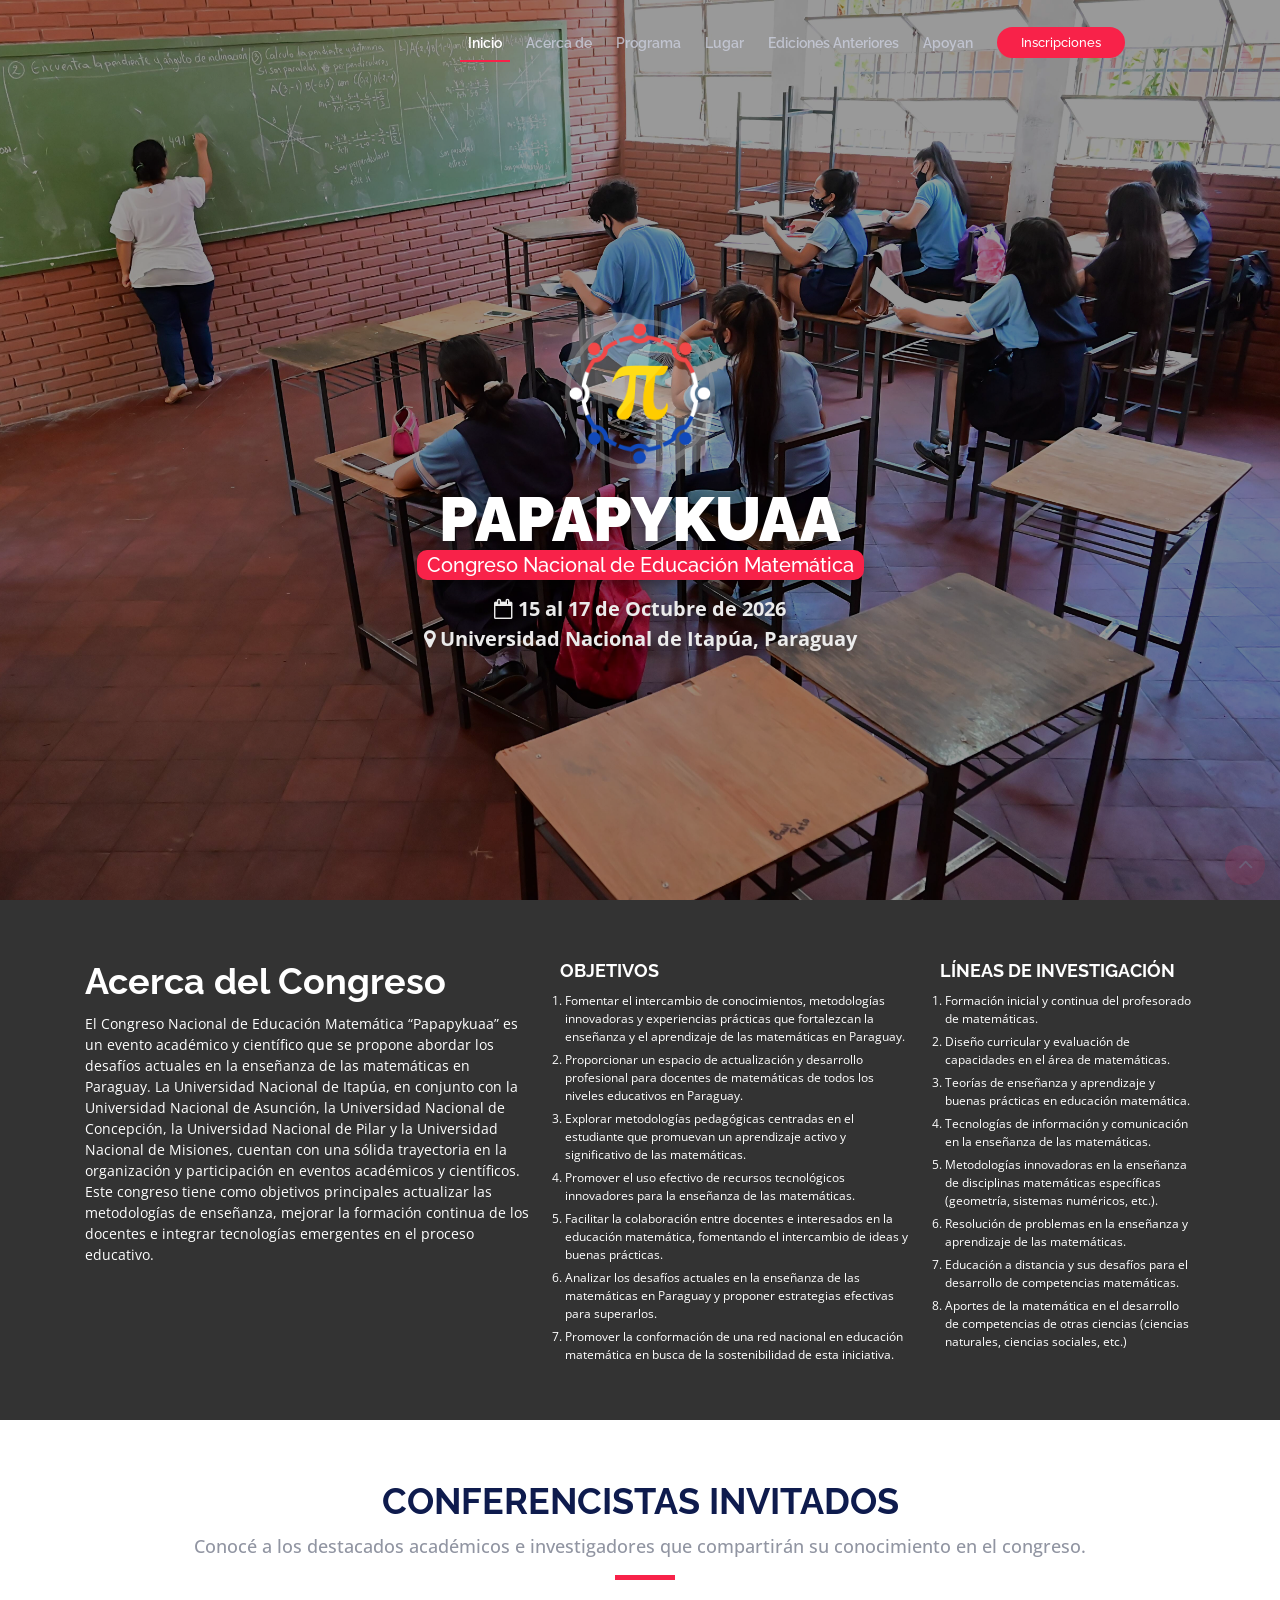
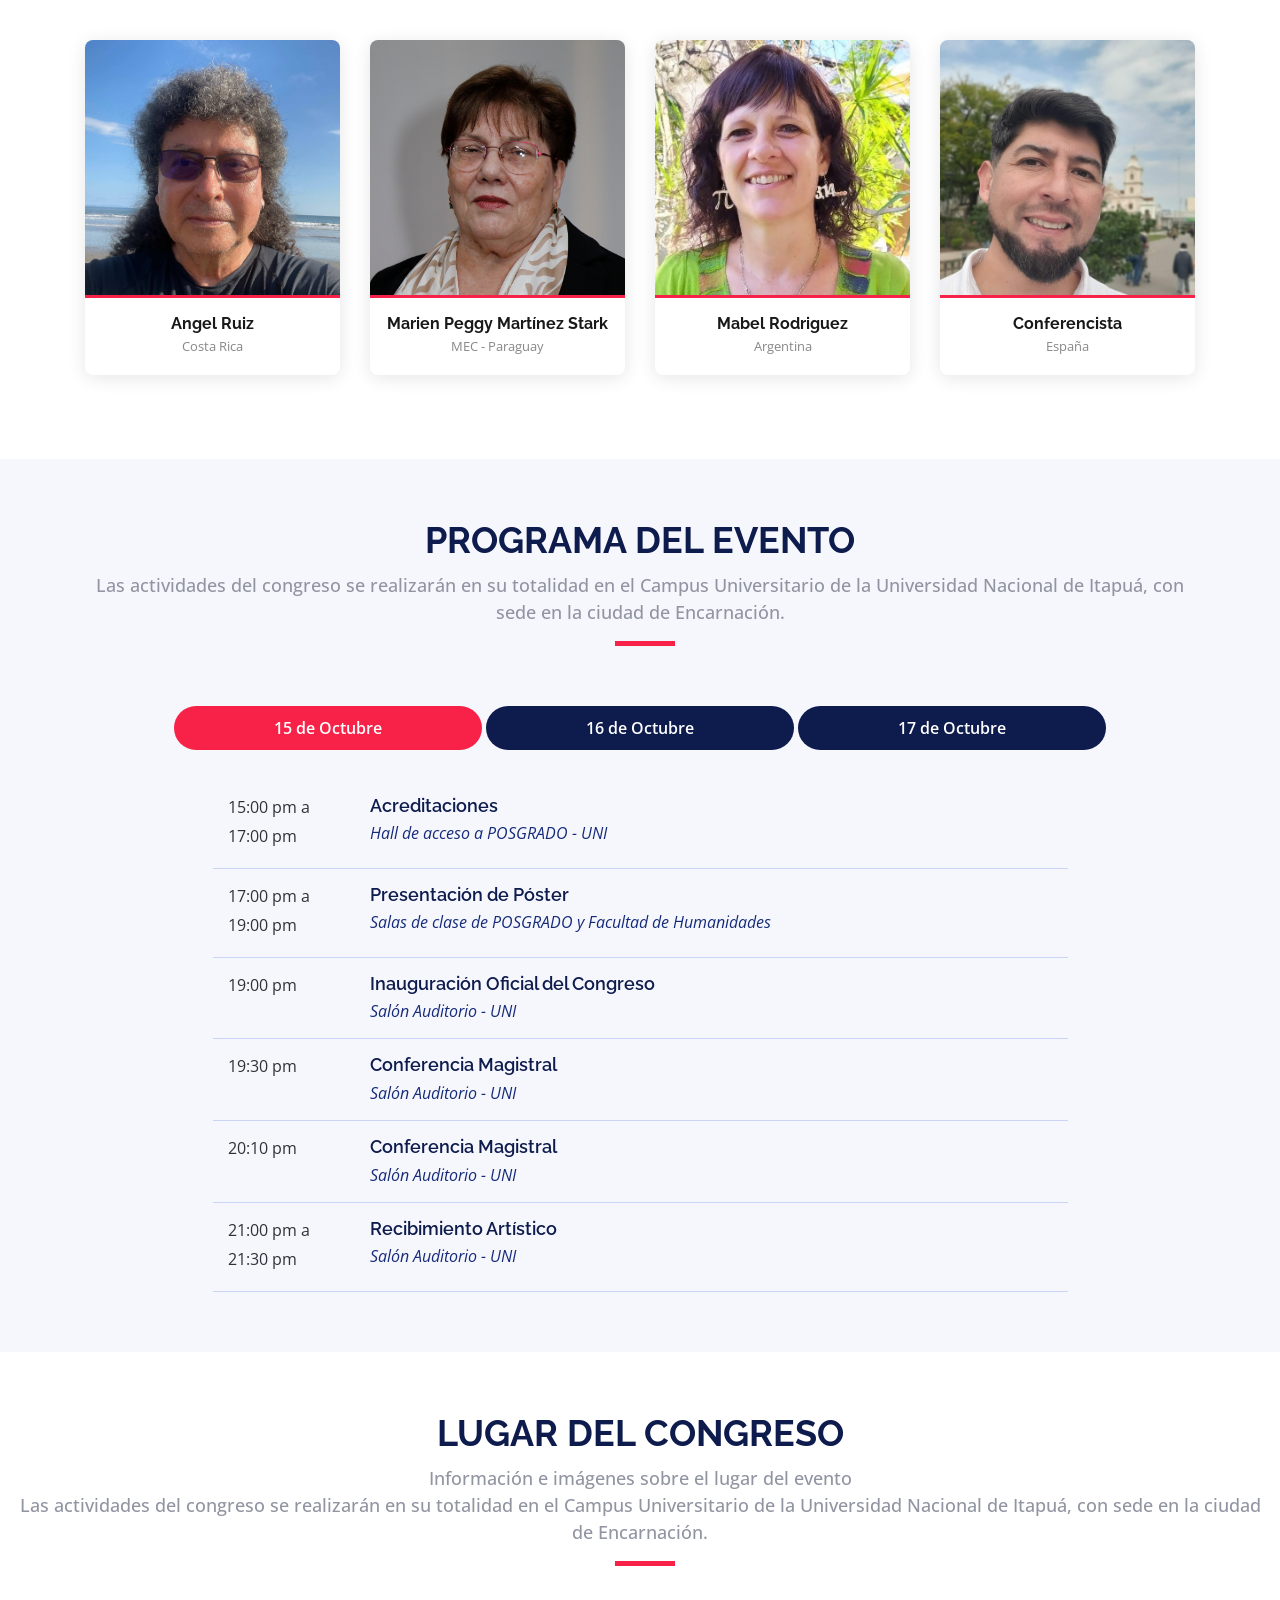
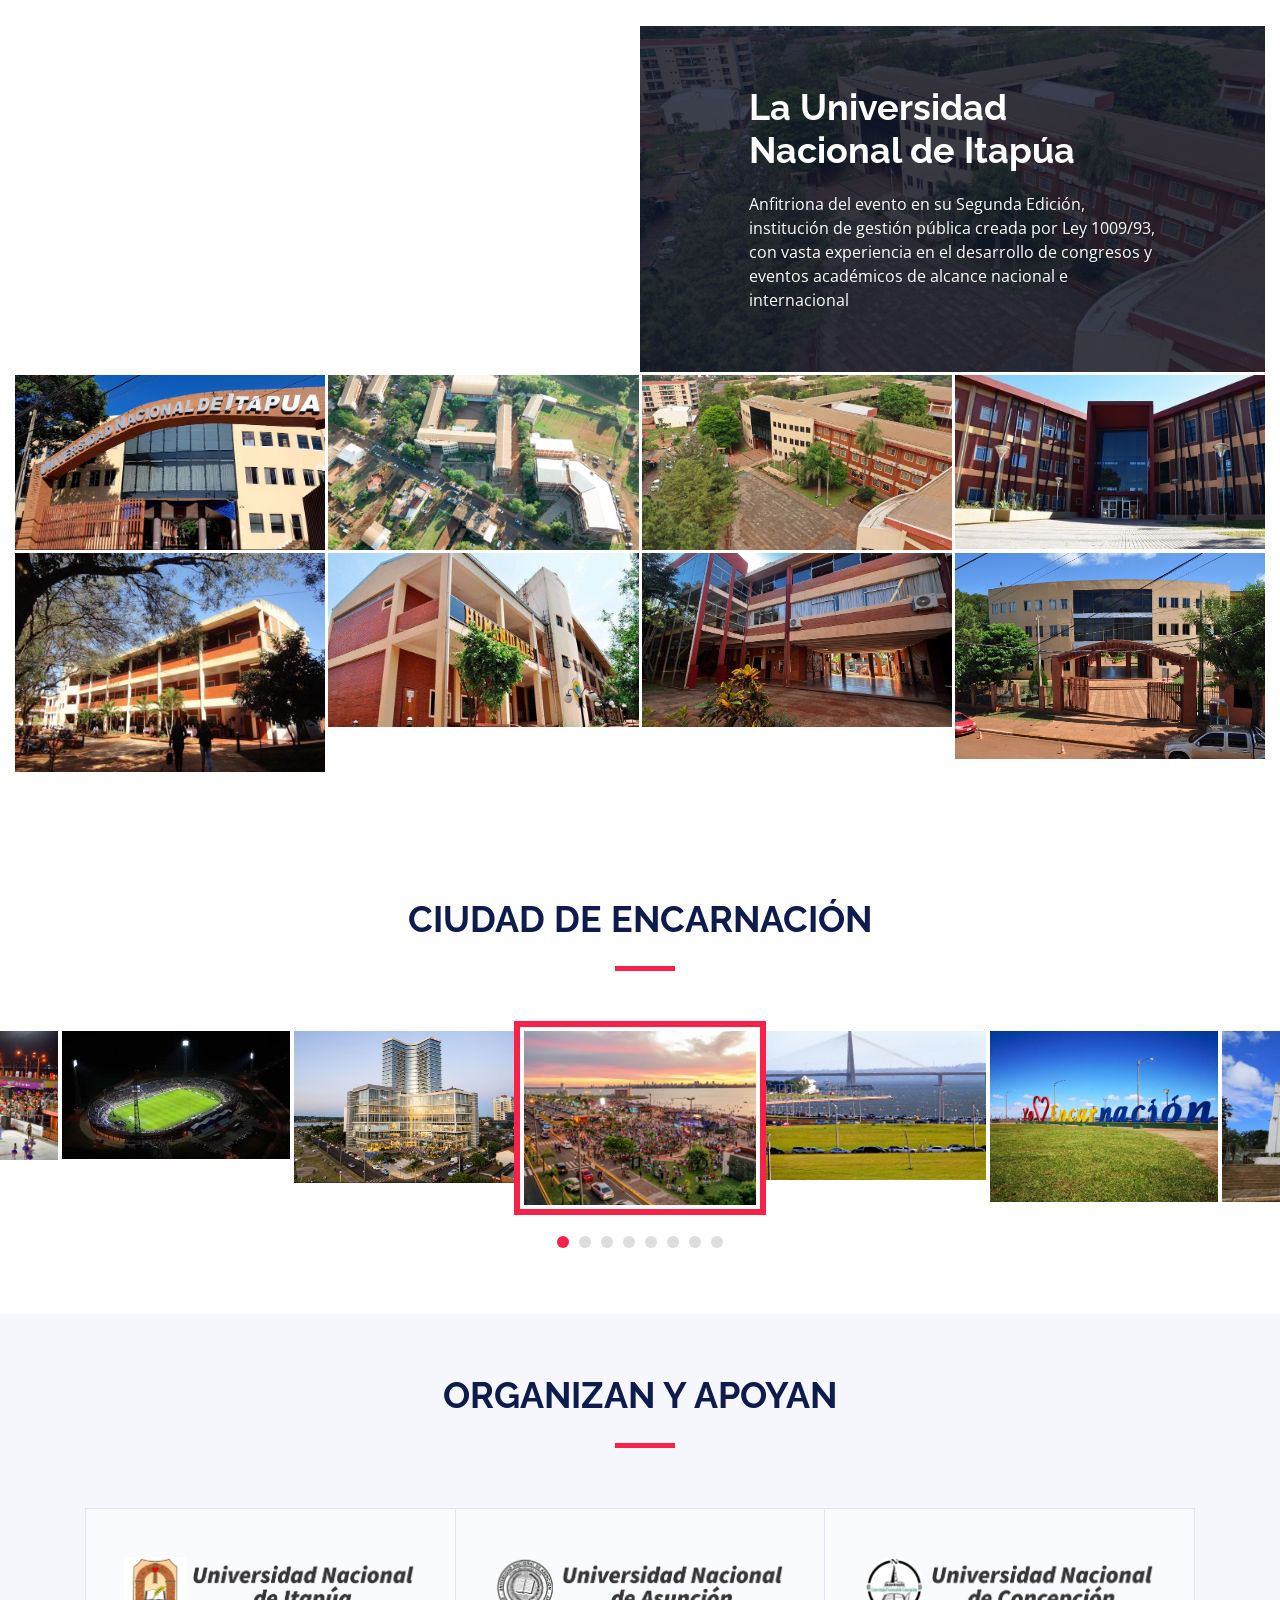
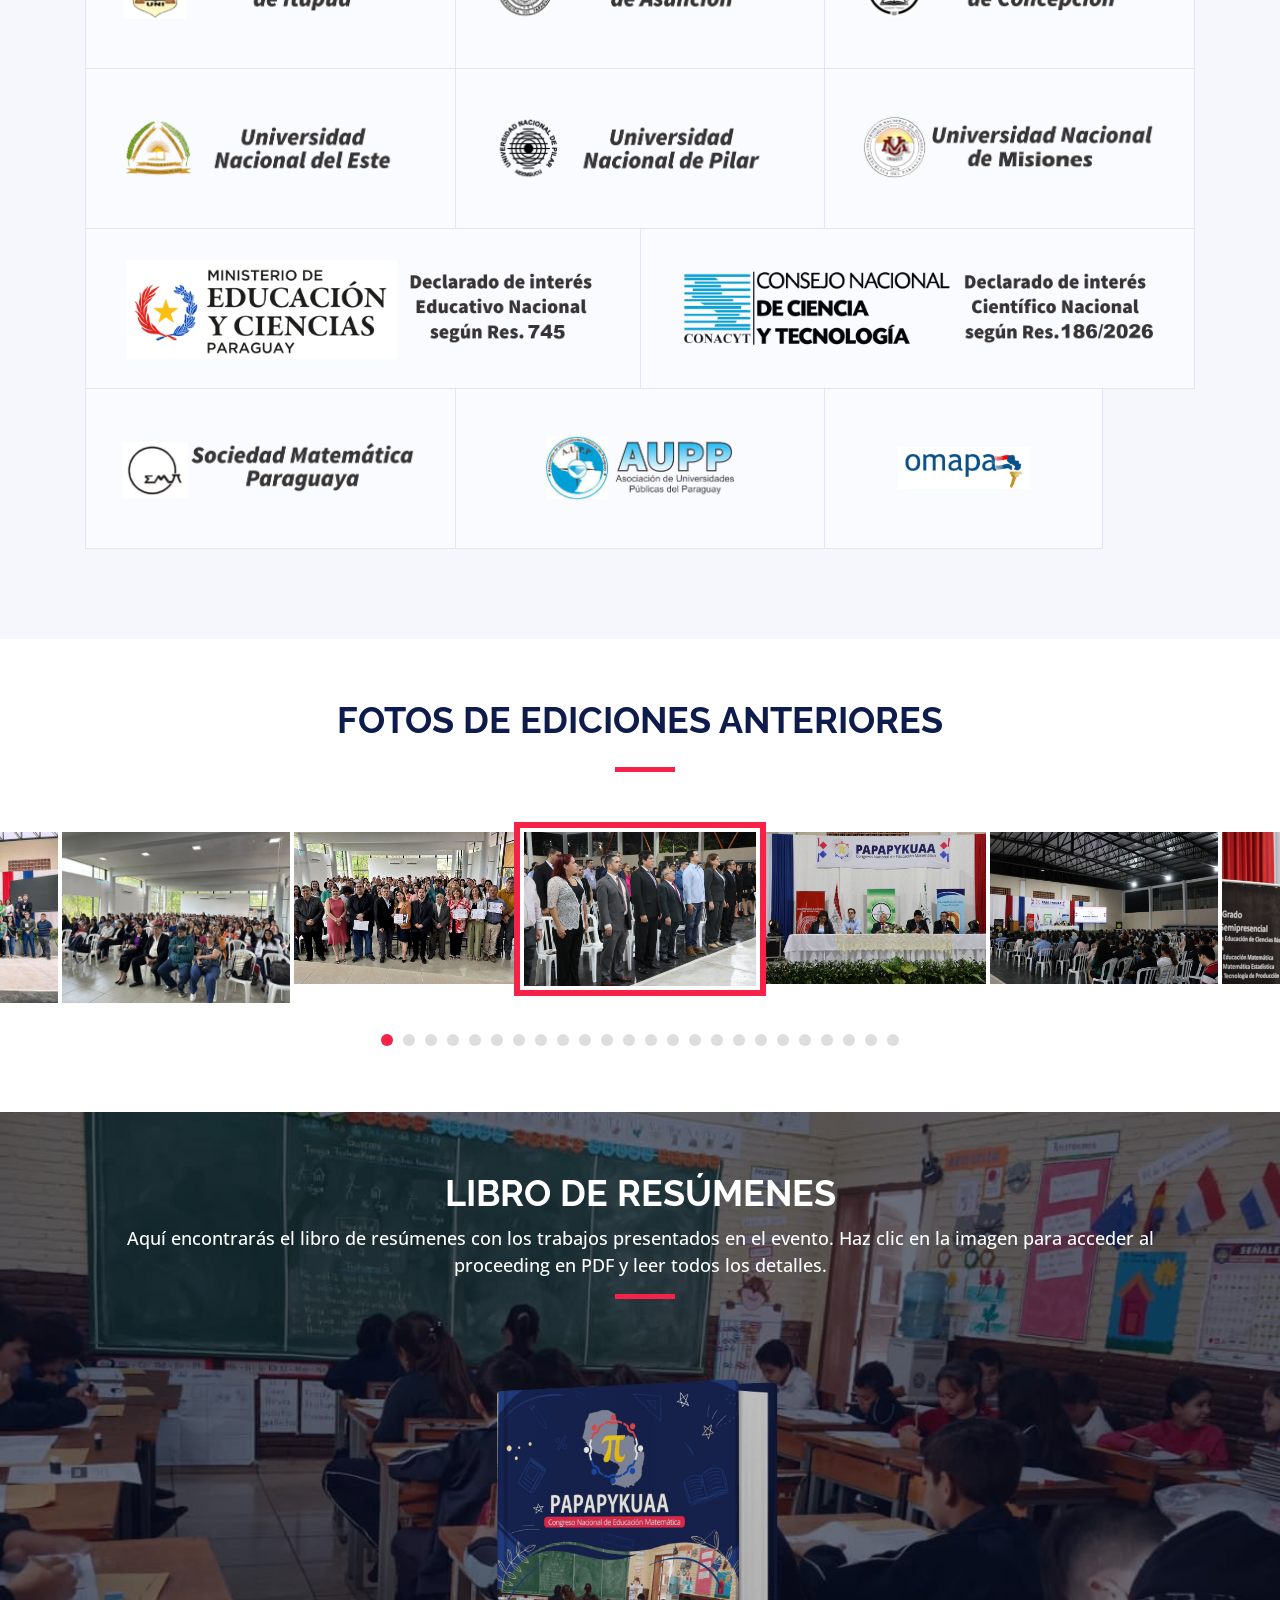
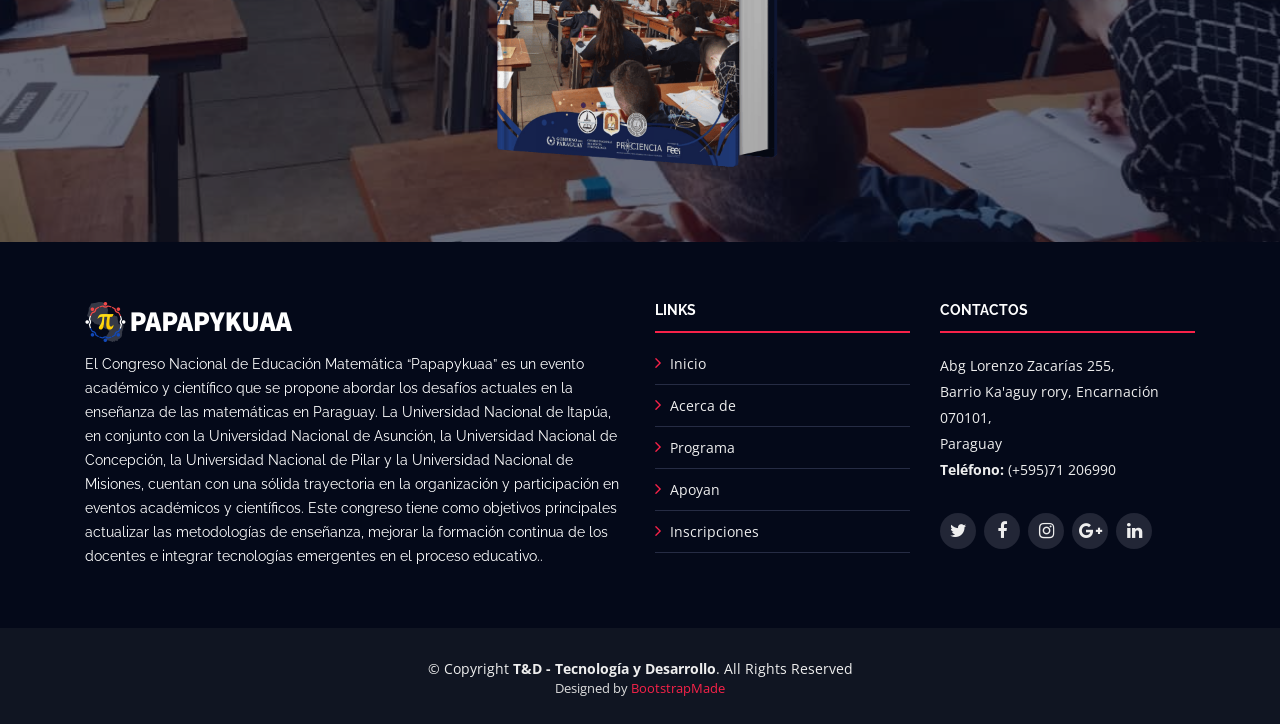
==== index.html @ 85b83fa7 "cambios en el index y subida de fotos de conferencistas" ====
<!DOCTYPE html>
<html lang="es">

<head>
  <meta charset="utf-8">
  <title>Congreso Nacional de Educación Matemática | Papapykuaa</title>
  <meta content="width=device-width, initial-scale=1.0" name="viewport">
  <meta content="congreso, matemática, educación, Paraguay" name="keywords">
  <meta content="El Congreso Nacional de Educación Matemática “Papapykuaa” se propone abordar los desafíos
  actuales en la enseñanza de las matemáticas en Paraguay." name="description">

  <!-- Favicons -->
  <link href="img/favicon.png" rel="icon">
  <link href="img/apple-touch-icon.png" rel="apple-touch-icon">

  <!-- Google Fonts -->
  <link href="https://fonts.googleapis.com/css?family=Open+Sans:300,300i,400,400i,700,700i|Raleway:300,400,500,700,800" rel="stylesheet">
  <link href="https://fonts.googleapis.com/css2?family=Raleway:ital,wght@0,100..900;1,100..900&amp;display=swap" rel="stylesheet">

  <!-- Bootstrap CSS File -->
  <link href="lib/bootstrap/css/bootstrap.min.css" rel="stylesheet">

  <!-- Libraries CSS Files -->
  <link href="lib/font-awesome/css/font-awesome.min.css" rel="stylesheet">
  <link href="lib/animate/animate.min.css" rel="stylesheet">
  <link href="lib/venobox/venobox.css" rel="stylesheet">
  <link href="lib/owlcarousel/assets/owl.carousel.min.css" rel="stylesheet">
  <link rel="stylesheet" href="../../cdnjs.cloudflare.com/ajax/libs/flag-icon-css/3.5.0/css/flag-icon.min.css">

  <!-- Main Stylesheet File -->
  <link href="css/style.css" rel="stylesheet">

  <!-- =======================================================
    Theme Name: TheEvent
    Theme URL: https://bootstrapmade.com/theevent-conference-event-bootstrap-template/
    Author: BootstrapMade.com
    License: https://bootstrapmade.com/license/
  ======================================================= -->

  <style>
    /* Contenedor general */
    #con {
      max-width: 1400px;
      margin: 20px auto;
      background: #fff;
      box-shadow: 0 0 10px rgba(0,0,0,0.3);
      display: flex;
      flex-direction: column;
      height: 95vh;
    }

    /* Barra superior con botones y controles */
    #toolbar {
      background: #333;
      color: #fff;
      padding: 10px;
      display: flex;
      align-items: center;
      justify-content: space-between;
    }
    #toolbar-left, #toolbar-right {
      display: flex;
      align-items: center;
      gap: 10px;
    }
    #toolbar button {
      background: #555;
      border: none;
      padding: 6px 12px;
      cursor: pointer;
      color: #fff;
    }
    #toolbar button:hover {
      background: #777;
    }
    #toolbar input[type="number"] {
      width: 60px;
      text-align: center;
    }
    #toolbar span {
      font-weight: bold;
    }

    /* Contenedor principal: thumbnails a la izquierda y flipbook a la derecha */
    #main2 {
      flex: 1;
      display: flex;
      overflow: hidden; /* para que no aparezca scroll no deseado */
    }

    /* Panel de thumbnails (miniaturas) */
    #thumbnails-panel {
      width: 200px;
      background: #f8f8f8;
      border-right: 1px solid #ccc;
      overflow-y: auto;
      padding: 10px;
    }
    #thumbnails-panel h3 {
      margin-bottom: 10px;
      font-size: 1.1em;
      text-align: center;
    }
    .thumb-page {
      width: 100%;
      margin-bottom: 10px;
      border: 1px solid #ccc;
      cursor: pointer;
      position: relative;
      text-align: center;
    }
    .thumb-page:hover {
      border-color: #999;
    }
    .thumb-page canvas {
      width: 100%;
      display: block;
    }
    .thumb-label {
      position: absolute;
      bottom: 2px;
      right: 5px;
      background: rgba(0,0,0,0.5);
      color: #fff;
      font-size: 12px;
      padding: 2px 4px;
      border-radius: 3px;
    }

    /* Flipbook (2 páginas) */
    #flipbook-container {
      flex: 1;
      display: flex;
      justify-content: center;
      align-items: center;
      background: #ccc;
      position: relative;
      overflow: auto;
    }

    .page {
      background: #fff; /* Fondo blanco */
      width: 500px; /* la mitad de #flipbook */
      height: 700px;
      overflow: visible; 
      border: 1px solid #ccc;
      background: #fff;
    }
    .hard {
      background: #e3e3e3 !important;
      border: 2px solid #bbb !important;
    }

    /* Botón de pantalla completa */
    #fullscreenBtn {
      background: #444;
    }

    /* Ocultar panel de thumbnails en pantallas pequeñas */
    @media(max-width: 800px) {
      #thumbnails-panel {
        display: none;
      }
    }

    /* ---- Sección Conferencistas ---- */
    #conferencistas { padding: 60px 0; background: #fff; }

    .conferencista-card {
      display: block;
      text-decoration: none;
      border-radius: 8px;
      overflow: hidden;
      box-shadow: 0 3px 18px rgba(0,0,0,0.10);
      transition: transform 0.3s ease, box-shadow 0.3s ease;
      background: #fff;
    }
    .conferencista-card:hover {
      transform: translateY(-6px);
      box-shadow: 0 8px 28px rgba(248,34,73,0.18);
      text-decoration: none;
    }

    /* Foto con overlay */
    .card-foto-wrapper {
      position: relative;
      overflow: hidden;
      aspect-ratio: 1 / 1;   /* cuadrada */
    }
    .card-foto-wrapper img {
      width: 100%;
      height: 100%;
      object-fit: cover;
      object-position: top center;
      transition: transform 0.4s ease;
      display: block;
    }
    .conferencista-card:hover .card-foto-wrapper img {
      transform: scale(1.06);
    }
    .card-overlay {
      position: absolute;
      inset: 0;
      background: rgba(6, 12, 34, 0.55);
      display: flex;
      align-items: center;
      justify-content: center;
      opacity: 0;
      transition: opacity 0.3s ease;
    }
    .conferencista-card:hover .card-overlay {
      opacity: 1;
    }
    .card-overlay span {
      color: #fff;
      font-size: 0.95rem;
      font-weight: 600;
      border: 2px solid #f82249;
      padding: 8px 18px;
      border-radius: 4px;
      background: rgba(248,34,73,0.15);
    }
    .card-overlay span i { margin-right: 6px; }

    /* Nombre y cargo */
    .card-nombre {
      padding: 16px 15px 18px;
      text-align: center;
      border-top: 3px solid #f82249;
    }
    .card-nombre h5 {
      font-size: 1rem;
      font-weight: 700;
      color: #191919;
      margin: 0 0 4px;
    }
    .card-nombre p {
      font-size: 0.82rem;
      color: #888;
      margin: 0;
    }
  </style>
</head>

<body>

  <!--==========================
    Header
  ============================-->
  <header id="header">
    <div id="index-header" class="container center-menu">

      <div id="logo" class="index-logo pull-left no-visible">
        <!-- <h1><a href="#main">Papapykuaa</a></h1> -->
        <a href="#intro" class="scrollto"><img src="img/logo.png" alt="" title=""></a>
      </div>

      <nav id="nav-menu-container">
        <ul class="nav-menu">
          <li class="menu-active"><a href="#intro">Inicio</a></li>
          <li><a href="#about">Acerca de</a></li>
          <li><a href="#schedule">Programa</a></li>
          <li><a href="#venue">Lugar</a></li>
          <li><a href="#buy-tickets">Ediciones Anteriores</a></li>
          <li><a href="#supporters">Apoyan</a></li>
          <!-- <li><a href="#contact">Contactos</a></li> -->
          <li class="buy-tickets"><a href="inscripciones.html">Inscripciones</a></li>
        </ul>
      </nav><!-- #nav-menu-container -->
    </div>
  </header><!-- #header -->

  <!--==========================
    Intro Section
  ============================-->
  <section id="intro">
    <div class="intro-container wow fadeIn">
      <a href="https://youtu.be/p1BA2BAEnlY" class="venobox play-logo mb-4" data-vbtype="video" data-autoplay="true">
        <img src="img/logo_intro.png" alt="" title="">
      </a>
      <h1 class="mb-4 pb-0">
        Papapykuaa <br>
        <span>Congreso Nacional de Educación Matemática</span>
      </h1>
      <p class="mb-4 pb-0">
        <span><i class="fa fa-calendar-o id-color"></i> 15 al 17 de Octubre de 2026</span><br>
        <span><i class="fa fa-map-marker id-color"></i> Universidad Nacional de Itapúa, Paraguay</span><br>
      </p>
      <!--<a href="#about" class="about-btn scrollto">Acerca del Evento</a>
      
      <section id="sponsors2">
        <div class="sponsors2-container">
          <img src="img/supporters/logo_conacyt4.png" alt="Logo CONACYT">
        </div>
        <span>Este Congreso fue cofinanciado por el Consejo Nacional de Ciencia y Tecnología (CONACYT) con el apoyo del FEEI</span>
      </section>-->
    </div>
  </section>

  <main id="main">

    <!--==========================
      About Section
    ============================-->
    <section id="about">
      <div class="container">
        <div class="row">
          <div class="col-lg-5">
            <h2>Acerca del Congreso</h2>
            <p>El Congreso Nacional de Educación Matemática “Papapykuaa” es un evento académico y 
              científico que se propone abordar los desafíos actuales en la enseñanza de las 
              matemáticas en Paraguay. La Universidad Nacional de Itapúa, en conjunto con la 
              Universidad Nacional de Asunción, la Universidad Nacional de Concepción, la 
              Universidad Nacional de Pilar y la Universidad Nacional de Misiones, cuentan con una 
              sólida trayectoria en la organización y participación en eventos académicos y científicos. 
              Este congreso tiene como objetivos principales actualizar las metodologías 
              de enseñanza, mejorar la formación continua de los docentes e integrar tecnologías 
              emergentes en el proceso educativo.</p>
          </div>
          <div class="col-lg-4">
            <h3>Objetivos</h3>
            <ol>
              <li><p>Fomentar el intercambio de conocimientos, metodologías innovadoras y experiencias prácticas que fortalezcan la enseñanza y el aprendizaje de las matemáticas en Paraguay.</p></li>
              <li><p>Proporcionar un espacio de actualización y desarrollo profesional para docentes de matemáticas de todos los niveles educativos en Paraguay.</p></li>
              <li><p>Explorar metodologías pedagógicas centradas en el estudiante que promuevan un aprendizaje activo y significativo de las matemáticas.</p></li>
              <li><p>Promover el uso efectivo de recursos tecnológicos innovadores para la enseñanza de las matemáticas.</p></li>
              <li><p>Facilitar la colaboración entre docentes e interesados en la educación matemática, fomentando el intercambio de ideas y buenas prácticas.</p></li>
              <li><p>Analizar los desafíos actuales en la enseñanza de las matemáticas en Paraguay y proponer estrategias efectivas para superarlos.</p></li>
              <li><p>Promover la conformación de una red nacional en educación matemática en busca de la sostenibilidad de esta iniciativa.</p></li>
            </ol>
          </div>
          <div class="col-lg-3">
            <h3>Líneas de Investigación</h3>
            <ol>
              <li><p>Formación inicial y continua del profesorado de matemáticas.</p></li>
              <li><p>Diseño curricular y evaluación de capacidades en el área de matemáticas.</p></li>
              <li><p>Teorías de enseñanza y aprendizaje y buenas prácticas en educación matemática.</p></li>
              <li><p>Tecnologías de información y comunicación en la enseñanza de las matemáticas.</p></li>
              <li><p>Metodologías innovadoras en la enseñanza de disciplinas matemáticas específicas (geometría, sistemas numéricos, etc.).</p></li>
              <li><p>Resolución de problemas en la enseñanza y aprendizaje de las matemáticas.</p></li>
              <li><p>Educación a distancia y sus desafíos para el desarrollo de competencias matemáticas.</p></li>
              <li><p>Aportes de la matemática en el desarrollo de competencias de otras ciencias (ciencias naturales, ciencias sociales, etc.)</p></li>
            </ol>
          </div>
        </div>
      </div>
    </section>

    <!--==========================
      Conferencistas Section
    ============================-->
    <section id="conferencistas" class="wow fadeInUp">
      <div class="container">
        <div class="section-header">
          <h2>Conferencistas Invitados</h2>
          <p>Conocé a los destacados académicos e investigadores que compartirán su conocimiento en el congreso.</p>
        </div>

        <div class="row justify-content-center">

          <!-- ===== CARD: Conferencista 1 ===== -->
          <!-- Para agregar más conferencistas, duplicá este bloque col-lg-3 -->
          <div class="col-lg-3 col-md-4 col-sm-6 mb-4">
            <a href="Conferencistas/angelruiz.html" class="conferencista-card">
              <div class="card-foto-wrapper">
                <img src="img/Angel Ruiz.jpg" alt="Nombre Apellido">
                <div class="card-overlay">
                  <span><i class="fa fa-user"></i> Ver perfil</span>
                </div>
              </div>
              <div class="card-nombre">
                <h5>Angel Ruiz</h5>
                <p>Costa Rica</p>
              </div>
            </a>
          </div>
          <!-- ===== FIN CARD ===== -->

          <!-- ===== CARD: Conferencista 2 ===== -->
          <div class="col-lg-3 col-md-4 col-sm-6 mb-4">
            <a href="Conferencistas/maggypeggi.html" class="conferencista-card">
              <div class="card-foto-wrapper">
                <img src="img/Maggy.jpg" alt="Nombre Apellido">
                <div class="card-overlay">
                  <span><i class="fa fa-user"></i> Ver perfil</span>
                </div>
              </div>
              <div class="card-nombre">
                <h5>Marien Peggy Mart&#237;nez Stark</h5>
                <p>MEC - Paraguay</p>
              </div>
            </a>
          </div>
          <!-- ===== FIN CARD ===== -->

          <!-- ===== CARD: Conferencista 3 ===== -->
          <div class="col-lg-3 col-md-4 col-sm-6 mb-4">
            <a href="#" class="conferencista-card">
              <div class="card-foto-wrapper">
                <img src="img/mabel.jpg" alt="Nombre Apellido">
                <div class="card-overlay">
                  <span><i class="fa fa-user"></i> Ver perfil</span>
                </div>
              </div>
              <div class="card-nombre">
                <h5>Mabel Rodriguez</h5>
                <p>Argentina</p>
              </div>
            </a>
          </div>
          <!-- ===== FIN CARD ===== -->

          <!-- ===== CARD: Conferencista 4 ===== -->
          <div class="col-lg-3 col-md-4 col-sm-6 mb-4">
            <a href="#" class="conferencista-card">
              <div class="card-foto-wrapper">
                <img src="img/victor.jpg" alt="Nombre Apellido">
                <div class="card-overlay">
                  <span><i class="fa fa-user"></i> Ver perfil</span>
                </div>
              </div>
              <div class="card-nombre">
                <h5>Conferencista</h5>
                <p>España</p>
              </div>
            </a>
          </div>
          <!-- ===== FIN CARD ===== -->

        </div>
      </div>
    </section>

    <!--==========================
      Schedule Section
    ============================-->
    <section id="schedule" class="section-with-bg">
      <div class="container wow fadeInUp">
        <div class="section-header">
          <h2>Programa del Evento</h2>
          <p>Las actividades del congreso se realizarán en su totalidad en el 
            Campus Universitario de la Universidad Nacional de Itapuá, con 
            sede en la ciudad de Encarnación.</p>
        </div>

        <ul class="nav nav-tabs" role="tablist">
          <li class="nav-item">
            <a class="nav-link active" href="#day-1" role="tab" data-toggle="tab">15 de Octubre</a>
          </li>
          <li class="nav-item">
            <a class="nav-link" href="#day-2" role="tab" data-toggle="tab">16 de Octubre</a>
          </li>
          <li class="nav-item">
            <a class="nav-link" href="#day-3" role="tab" data-toggle="tab">17 de Octubre</a>
          </li>
        </ul>

        <div class="tab-content row justify-content-center">

          <!-- Schdule Day 1 -->
          <div role="tabpanel" class="col-lg-9 tab-pane fade show active" id="day-1">
            <div class="row schedule-item">
              <div class="col-md-2"><time>15:00 pm</time> a <time>17:00 pm</time></div>
              <div class="col-md-10">
                <h4>Acreditaciones</h4>
                <p>Hall de acceso a POSGRADO - UNI</p>
              </div>
            </div>

            <div class="row schedule-item">
              <div class="col-md-2"><time>17:00 pm</time> a <time>19:00 pm</time></div>
              <div class="col-md-10">
                <h4>Presentación de Póster</h4>
                <p>Salas de clase de POSGRADO y Facultad de Humanidades</p>
              </div>
            </div>

            <div class="row schedule-item">
              <div class="col-md-2"><time>19:00 pm</time></div>
              <div class="col-md-10">
                <h4>Inauguración Oficial del Congreso</h4>
                <p>Salón Auditorio - UNI</p>
              </div>
            </div>

            <div class="row schedule-item">
              <div class="col-md-2"><time>19:30 pm</time></div>
              <div class="col-md-10">
                <h4>Conferencia Magistral<span></span></h4>
                <p>Salón Auditorio - UNI</p>
              </div>
            </div>

            <div class="row schedule-item">
              <div class="col-md-2"><time>20:10 pm</time></div>
              <div class="col-md-10">
                <h4>Conferencia Magistral<span></span></h4>
                <p>Salón Auditorio - UNI</p>
              </div>
            </div>

            <div class="row schedule-item">
              <div class="col-md-2"><time>21:00 pm</time> a <time>21:30 pm</time></div>
              <div class="col-md-10">
                <h4>Recibimiento Artístico</h4>
                <p>Salón Auditorio - UNI</p>
              </div>
            </div>
          </div>
          <!-- End Schdule Day 1 -->

          <!-- Schdule Day 2 -->
          <div role="tabpanel" class="col-lg-9 tab-pane fade" id="day-2">
            <div class="row schedule-item">
              <div class="col-md-2"><time>08:30 am</time> a <time>11:30 am</time></div>
              <div class="col-md-10">
                <h4>Acreditaciones</h4>
                <p>Salón Auditorio - UNI</p>
              </div>
            </div>

            <div class="row schedule-item">
              <div class="col-md-2"><time>08:00 am</time></div> 
              <div class="col-md-10">
                <h4>Plenaria. <span></span></h4> 
                <p>Salón Auditorio - UNI</p>
              </div>
            </div>

            <div class="row schedule-item">
              <div class="col-md-2"><time>10:00 am</time> a <time>12:00 pm</time></div>
              <div class="col-md-10">
                <h4>Talleres, Charlas y Ponencias</h4>
                <p>Salas de clases de POSGRADO y Facultad de Humanidades</p>
              </div>
            </div>

            <div class="row schedule-item">
              <div class="col-md-12">
                <h4>RECESO</h4> 
              </div>
            </div>

            <div class="row schedule-item">
              <div class="col-md-2"><time>14:00 pm</time></div> 
              <div class="col-md-10">
                <h4>Talleres y Charlas <span></span> <span class="flag-icon flag-icon-py"></span></h4> 
                <p>Salón Auditorio - UNI</p>
              </div>
            </div>

            <div class="row schedule-item">
              <div class="col-md-2"><time>14:00 pm</time></div> 
              <div class="col-md-10">
                <h4>Ponencias<span></span> <span class="flag-icon flag-icon-py"></span></h4> 
                <p>Salón Auditorio - UNI</p>
              </div>
            </div>

            <div class="row schedule-item">
              <div class="col-md-2"><time>16:00 pm</time></div>
              <div class="col-md-10">
                <h4><span>Presentación de Pósteres Científicos</span><span class="flag-icon flag-icon-ar"></span></h4>
                <p>Salas de clases POSGRADO y Facultad de Humanidades</p>
              </div>
            </div>
          
            <div class="row schedule-item">
              <div class="col-md-2"><time>16:00 pm</time></div> 
              <div class="col-md-10">
                <h4>Asamblea plenaria de la Red Paraguaya de Educación Matemática (RePEM)<span></span> <span class="flag-icon flag-icon-py"></span></h4> 
                <p>Salón Auditorio - UNI</p>
              </div>
            </div>

          </div>
          <!-- End Schdule Day 2 -->

          <!-- Schdule Day 3 -->
          <div role="tabpanel" class="col-lg-9  tab-pane fade" id="day-3">

            <div class="row schedule-item">
              <div class="col-md-2"><time>08:00</time> a <time>10:00</time></div>
              <div class="col-md-10">
                <h4>Plenaria: “Como avanzamos hacia mejora de resultados en matemáticas”</h4>
                <p>Salón Auditorio - UNI</p>
              </div>
            </div>
            
            <div class="row schedule-item">
              <div class="col-md-2"><time>10:00</time> a <time>11:00</time></div>
              <div class="col-md-10">
                <h4>Mesa Redonda: Evaluación del Congreso. Próximas ediciones</h4>
                <p>Aula Magna de POSGRADO</p>
              </div>
            </div>
            
            <div class="row schedule-item">
              <div class="col-md-2"><time>11:00</time> a <time>12:00</time></div>
              <div class="col-md-10">
                <h4>Cierre. Entrega de Reconocimientos</h4>
                <p>Salón Auditorio - UNI</p>
              </div>
            </div>

          </div>
          <!-- End Schdule Day 2 -->

        </div>

      </div>

    </section>

    <!--==========================
      Venue Section
    ============================-->
    <section id="venue" class="wow fadeInUp">

      <div class="container-fluid">

        <div class="section-header">
          <h2>Lugar del Congreso</h2>
          <p>Información e imágenes sobre el lugar del evento</p>
          <p>Las actividades del congreso se realizarán en su totalidad en el 
            Campus Universitario de la Universidad Nacional de Itapuá, con 
            sede en la ciudad de Encarnación.</p>
        </div>

        <div class="row no-gutters">
          <div class="col-lg-6 venue-map">
            <iframe src="https://www.google.com/maps/embed?pb=!1m14!1m8!1m3!1d5160.454289321705!2d-55.88266318193159!3d-27.309666867270032!3m2!1i1024!2i768!4f13.1!3m3!1m2!1s0x945794fe2795610f%3A0xf31765db5e25c553!2sUniversidad%20Nacional%20de%20Itap%C3%BAa!5e0!3m2!1ses-419!2spy!4v1781472317367!5m2!1ses-419!2spy" frameborder="0" style="border:0" allowfullscreen></iframe>
          </div>

          <div class="col-lg-6 venue-info">
            <div class="row justify-content-center">
              <div class="col-11 col-lg-8">
                <h3>La Universidad Nacional de Itapúa</h3>
                <p>
                  Anfitriona del evento en su Segunda Edición,
                  institución de gestión pública creada por Ley 1009/93, con vasta experiencia en el desarrollo de
                  congresos y eventos académicos de alcance nacional e internacional
                </p>
              </div>
            </div>
          </div>
        </div>

      </div>

      <div class="container-fluid venue-gallery-container">
        <div class="row no-gutters">

          <div class="col-lg-3 col-md-4">
            <div class="venue-gallery">
              <a href="img/venue-gallery/1.jpg" class="venobox" data-gall="venue-gallery">
                <img src="img/venue-gallery/1.jpg" alt="" class="img-fluid">
              </a>
            </div>
          </div>

          <div class="col-lg-3 col-md-4">
            <div class="venue-gallery">
              <a href="img/venue-gallery/2.jpg" class="venobox" data-gall="venue-gallery">
                <img src="img/venue-gallery/2.jpg" alt="" class="img-fluid">
              </a>
            </div>
          </div>

          <div class="col-lg-3 col-md-4">
            <div class="venue-gallery">
              <a href="img/venue-gallery/3.jpg" class="venobox" data-gall="venue-gallery">
                <img src="img/venue-gallery/3.jpg" alt="" class="img-fluid">
              </a>
            </div>
          </div>

          <div class="col-lg-3 col-md-4">
            <div class="venue-gallery">
              <a href="img/venue-gallery/4.jpg" class="venobox" data-gall="venue-gallery">
                <img src="img/venue-gallery/4.jpg" alt="" class="img-fluid">
              </a>
            </div>
          </div>

          <div class="col-lg-3 col-md-4">
            <div class="venue-gallery">
              <a href="img/venue-gallery/5.jpg" class="venobox" data-gall="venue-gallery">
                <img src="img/venue-gallery/5.jpg" alt="" class="img-fluid">
              </a>
            </div>
          </div>

          <div class="col-lg-3 col-md-4">
            <div class="venue-gallery">
              <a href="img/venue-gallery/6.jpg" class="venobox" data-gall="venue-gallery">
                <img src="img/venue-gallery/6.jpg" alt="" class="img-fluid">
              </a>
            </div>
          </div>

          <div class="col-lg-3 col-md-4">
            <div class="venue-gallery">
              <a href="img/venue-gallery/7.jpg" class="venobox" data-gall="venue-gallery">
                <img src="img/venue-gallery/7.jpg" alt="" class="img-fluid">
              </a>
            </div>
          </div>

          <div class="col-lg-3 col-md-4">
            <div class="venue-gallery">
              <a href="img/venue-gallery/8.jpg" class="venobox" data-gall="venue-gallery">
                <img src="img/venue-gallery/8.jpg" alt="" class="img-fluid">
              </a>
            </div>
          </div>

        </div>
      </div>

    </section>

    <!--==========================
      Gallery Section
    ============================-->
    <section id="gallery" class="wow fadeInUp">

      <div class="container">
        <div class="section-header">
          <h2>Ciudad de Encarnación</h2>
          <!-- <p></p> -->
        </div>
      </div>

      <div class="owl-carousel gallery-carousel">
        <a href="img/encar/1.jpg" class="venobox" data-gall="gallery-carousel"><img src="img/encar/1.jpg" alt=""></a>
        <a href="img/encar/2.jpg" class="venobox" data-gall="gallery-carousel"><img src="img/encar/2.jpg" alt=""></a>
        <a href="img/encar/3.jpg" class="venobox" data-gall="gallery-carousel"><img src="img/encar/3.jpg" alt=""></a>
        <a href="img/encar/4.jpg" class="venobox" data-gall="gallery-carousel"><img src="img/encar/4.jpg" alt=""></a>
        <a href="img/encar/5.jpg" class="venobox" data-gall="gallery-carousel"><img src="img/encar/5.jpg" alt=""></a>
        <a href="img/encar/6.jpg" class="venobox" data-gall="gallery-carousel"><img src="img/encar/6.jpg" alt=""></a>
        <a href="img/encar/7.jpg" class="venobox" data-gall="gallery-carousel"><img src="img/encar/7.jpg" alt=""></a>
        <a href="img/encar/8.jpg" class="venobox" data-gall="gallery-carousel"><img src="img/encar/8.jpg" alt=""></a>
      </div>

    </section>

    <!--==========================
      Sponsors Section
    ============================-->
    <section id="supporters" class="section-with-bg wow fadeInUp">

      <div class="container">
        <div class="section-header">
          <h2>Organizan y Apoyan</h2>
        </div>

        <div class="row no-gutters supporters-wrap clearfix">

          <div class="col-lg-4 col-md-6 col-xs-6">
            <div class="supporter-logo">
              <img src="img/supporters/logo_uni.png" class="img-fluid" alt="">
            </div>
          </div>
          
          <div class="col-lg-4 col-md-4 col-xs-6">
            <div class="supporter-logo">
              <img src="img/supporters/logo_una.png" class="img-fluid" alt="">
            </div>
          </div>
        
          <div class="col-lg-4 col-md-4 col-xs-6">
            <div class="supporter-logo">
              <img src="img/supporters/logo_unc.png" class="img-fluid" alt="">
            </div>
          </div>

          <div class="col-lg-4 col-md-4 col-xs-6">
            <div class="supporter-logo">
              <img src="img/supporters/logo_une.png" class="img-fluid" alt="">
            </div>
          </div>
          
          <div class="col-lg-4 col-md-4 col-xs-6">
            <div class="supporter-logo">
              <img src="img/supporters/logo_unp.png" class="img-fluid" alt="">
            </div>
          </div>

          <div class="col-lg-4 col-md-4 col-xs-6">
            <div class="supporter-logo">
              <img src="img/supporters/logo_unamis.png" class="img-fluid" alt="">
            </div>
          </div>
          
          <!--<div class="col-12">
            <div class="supporter-logo">
              <img src="img/supporters/logo_conacyt3.png" class="img-fluid" alt="">
            </div>
          </div>-->

          <div class="col-lg-6 col-md-6 col-xs-6">
            <div class="supporter-logo">
              <a href="doc/resmec.pdf" target="_blank" rel="noopener noreferrer">
                <img src="img/supporters/logo_mec.png" class="img-fluid" alt="">
              </a>
            </div>
          </div>
          
          <div class="col-lg-6 col-md-6 col-xs-6">
            <div class="supporter-logo">
              <a href="doc/resconacyt.pdf" target="_blank" rel="noopener noreferrer">
                <img src="img/supporters/logo_conacyt.png" class="img-fluid" alt="">
              </a>
            </div>
          </div>
          
          <div class="col-md-4 col-xs-6">
            <div class="supporter-logo">
              <img src="img/supporters/logo_smp.png" class="img-fluid" alt="">
            </div>
          </div>
          
          <div class="col-md-4 col-xs-6">
            <div class="supporter-logo">
              <img src="img/supporters/logo_aupp.png" class="img-fluid" alt="">
            </div>
          </div>
        
          <!--<div class="col-md-4 col-xs-6">
            <div class="supporter-logo">
              <img src="img/supporters/logo_pyahu.png" class="img-fluid" alt="">
            </div>
          </div>-->
        
          <div class="col-lg-3 col-md-4 col-xs-6">
            <div class="supporter-logo">
              <img src="img/supporters/logo_omapa.png" class="img-fluid" alt="">
            </div>
          </div>
          <!-- 
          <div class="col-lg-3 col-md-4 col-xs-6">
            <div class="supporter-logo">
              <img src="img/supporters/logo_piensa.png" class="img-fluid" alt="">
            </div>
          </div>
         
          <div class="col-lg-6 col-md-6 col-xs-6">
            <div class="supporter-logo">
              <img src="img/supporters/logo_gobernacion.png" class="img-fluid" alt="">
            </div>
          </div>
          
          <div class="col-lg-6 col-md-6 col-xs-6">
            <div class="supporter-logo">
              <img src="img/supporters/logo_municipalidad.png" class="img-fluid" alt="">
            </div>
          </div>-->

        </div>

      </div>

    </section>

    <!--==========================
      Ediciones anteriores Section
    ============================-->

    <section id="gallery2" class="wow fadeInUp">

      <div class="container">
        <div class="section-header">
          <h2>Fotos de Ediciones anteriores</h2>
          <!-- <p></p> -->
        </div>
      </div>

      <div class="owl-carousel gallery-carousel">
        <a href="img/evento/1.jpg" class="venobox" data-gall="gallery-carousel" data-maxwidth="50%" data-maxheight="50%"><img src="img/evento/1.jpg" alt=""></a>
        <a href="img/evento/3.jpg" class="venobox" data-gall="gallery-carousel"><img src="img/evento/3.jpg" alt=""></a>
        <a href="img/evento/4.jpg" class="venobox" data-gall="gallery-carousel"><img src="img/evento/4.jpg" alt=""></a>
        <a href="img/evento/5.jpg" class="venobox" data-gall="gallery-carousel"><img src="img/evento/5.jpg" alt=""></a>
        <a href="img/evento/6.jpg" class="venobox" data-gall="gallery-carousel"><img src="img/evento/6.jpg" alt=""></a>
        <a href="img/evento/7.jpg" class="venobox" data-gall="gallery-carousel"><img src="img/evento/7.jpg" alt=""></a>
        <a href="img/evento/8.jpg" class="venobox" data-gall="gallery-carousel"><img src="img/evento/8.jpg" alt=""></a>
        <a href="img/evento/9.jpg" class="venobox" data-gall="gallery-carousel"><img src="img/evento/9.jpg" alt=""></a>
        <a href="img/evento/10.jpg" class="venobox" data-gall="gallery-carousel"><img src="img/evento/10.jpg" alt=""></a>
        <a href="img/evento/12.jpg" class="venobox" data-gall="gallery-carousel"><img src="img/evento/12.jpg" alt=""></a>
        <a href="img/evento/13.jpg" class="venobox" data-gall="gallery-carousel"><img src="img/evento/13.jpg" alt=""></a>
        <a href="img/evento/14.jpg" class="venobox" data-gall="gallery-carousel"><img src="img/evento/14.jpg" alt=""></a>
        <a href="img/evento/15.jpg" class="venobox" data-gall="gallery-carousel"><img src="img/evento/15.jpg" alt=""></a>
        <a href="img/evento/16.jpg" class="venobox" data-gall="gallery-carousel"><img src="img/evento/16.jpg" alt=""></a>
        <a href="img/evento/17.jpg" class="venobox" data-gall="gallery-carousel"><img src="img/evento/17.jpg" alt=""></a>
        <a href="img/evento/18.jpg" class="venobox" data-gall="gallery-carousel"><img src="img/evento/18.jpg" alt=""></a>
        <a href="img/evento/19.jpg" class="venobox" data-gall="gallery-carousel"><img src="img/evento/19.jpg" alt=""></a>
        <a href="img/evento/20.jpg" class="venobox" data-gall="gallery-carousel"><img src="img/evento/20.jpg" alt=""></a>
        <a href="img/evento/22.jpg" class="venobox" data-gall="gallery-carousel"><img src="img/evento/22.jpg" alt=""></a>
        <a href="img/evento/23.jpg" class="venobox" data-gall="gallery-carousel"><img src="img/evento/23.jpg" alt=""></a>
        <a href="img/evento/25.jpg" class="venobox" data-gall="gallery-carousel"><img src="img/evento/25.jpg" alt=""></a>
        <a href="img/evento/27.jpg" class="venobox" data-gall="gallery-carousel"><img src="img/evento/27.jpg" alt=""></a>
        <a href="img/evento/28.jpg" class="venobox" data-gall="gallery-carousel"><img src="img/evento/28.jpg" alt=""></a>
        <a href="img/evento/30.jpg" class="venobox" data-gall="gallery-carousel"><img src="img/evento/30.jpg" alt=""></a>
      </div>

    </section>

    <section id="buy-tickets" class="section-with-bg wow fadeInUp">
      <div class="container">
        <div class="section-header">
          <h2>Libro de Resúmenes</h2>
          <p>
            Aquí encontrarás el libro de resúmenes con los trabajos presentados en el evento.
            Haz clic en la imagen para acceder al proceeding en PDF y leer todos los detalles.
          </p>
        </div>
    
        <div class="row d-flex justify-content-center">
          <div class="col-lg-4 col-md-6">
            <a href="https://drive.google.com/file/d/1dqO1hIAlsTjp9zcEW7AVzh5MQIu5licj/view?usp=sharing" target="_blank">
              <img src="img/papapykuaa2.png" alt="Portada del libro de resúmenes" class="img-fluid">
            </a>
          </div>
        </div>
  </div>
    </section>


  </main>


  <!--==========================
    Footer
  ============================-->
  <footer id="footer">
    <div class="footer-top">
      <div class="container">
        <div class="row">

          <div class="col-lg-6 footer-info">
            <img src="img/logo.png" alt="Papapykuaa">
            <p>El Congreso Nacional de Educación Matemática “Papapykuaa” es un evento académico y 
              científico que se propone abordar los desafíos actuales en la enseñanza de las 
              matemáticas en Paraguay. La Universidad Nacional de Itapúa, en conjunto con la 
              Universidad Nacional de Asunción, la Universidad Nacional de Concepción, la 
              Universidad Nacional de Pilar y la Universidad Nacional de Misiones, cuentan con una 
              sólida trayectoria en la organización y participación en eventos académicos y científicos. 
              Este congreso tiene como objetivos principales actualizar las metodologías 
              de enseñanza, mejorar la formación continua de los docentes e integrar tecnologías 
              emergentes en el proceso educativo..</p>
          </div>

          <div class="col-lg-3 col-md-6 footer-links">
            <h4>Links</h4>
            <ul>
              <li><i class="fa fa-angle-right"></i> <a href="#intro">Inicio</a></li>
              <li><i class="fa fa-angle-right"></i> <a href="#about">Acerca de</a></li>
              <li><i class="fa fa-angle-right"></i> <a href="#schedule">Programa</a></li>
              <li><i class="fa fa-angle-right"></i> <a href="#supporters">Apoyan</a></li>
              <li><i class="fa fa-angle-right"></i> <a href="#">Inscripciones</a></li>
            </ul>
          </div>

          <div class="col-lg-3 col-md-6 footer-contact">
            <h4>Contactos</h4>
            <p>
              Abg Lorenzo Zacarías 255, <br>
              Barrio Ka'aguy rory, Encarnación 070101, <br>
              Paraguay <br>
              <strong>Teléfono:</strong> (+595)71 206990 <br>
              <!--<strong>Email:</strong> papapykuaa@facet-unc.edu.py<br>-->
            </p>

            <div class="social-links">
              <a href="#" class="twitter"><i class="fa fa-twitter"></i></a>
              <a href="#" class="facebook"><i class="fa fa-facebook"></i></a>
              <a href="#" class="instagram"><i class="fa fa-instagram"></i></a>
              <a href="#" class="google-plus"><i class="fa fa-google-plus"></i></a>
              <a href="#" class="linkedin"><i class="fa fa-linkedin"></i></a>
            </div>

          </div>

        </div>
      </div>
    </div>

    <div class="container">
      <div class="copyright">
        &copy; Copyright <strong>T&D - Tecnología y Desarrollo</strong>. All Rights Reserved
      </div>
      <div class="credits">
        <!--
          All the links in the footer should remain intact.
          You can delete the links only if you purchased the pro version.
          Licensing information: https://bootstrapmade.com/license/
          Purchase the pro version with working PHP/AJAX contact form: https://bootstrapmade.com/buy/?theme=TheEvent
        -->
        Designed by <a href="https://bootstrapmade.com/">BootstrapMade</a>
      </div>
    </div>
  </footer><!-- #footer -->

  <a href="#" class="back-to-top"><i class="fa fa-angle-up"></i></a>

  <!-- JavaScript Libraries -->
  <script src="lib/jquery/jquery.min.js"></script>
  <script src="lib/jquery/jquery-migrate.min.js"></script>
  <script src="lib/bootstrap/js/bootstrap.bundle.min.js"></script>
  <script src="lib/easing/easing.min.js"></script>
  <script src="lib/superfish/hoverIntent.js"></script>
  <script src="lib/superfish/superfish.min.js"></script>
  <script src="lib/wow/wow.min.js"></script>
  <script src="lib/venobox/venobox.min.js"></script>
  <script src="lib/owlcarousel/owl.carousel.min.js"></script>

  <!-- Contact Form JavaScript File -->
  <script src="contactform/contactform.html"></script>

  <!-- Template Main Javascript File -->
  <script src="js/main.js"></script>
</body>
</html>
---- css/style.css ----
/*
  Theme Name: TheEvent
  Theme URL: https://bootstrapmade.com/theevent-conference-event-bootstrap-template/
  Author: BootstrapMade.com
  License: https://bootstrapmade.com/license/
*/

/*--------------------------------------------------------------
# General
--------------------------------------------------------------*/

body {
  background: #fff;
  color: #2f3138;
  font-family: "Open Sans", sans-serif;
}

a {
  color: #f82249;
  transition: 0.5s;
}

a:hover,
a:active,
a:focus {
  color: #f8234a;
  outline: none;
  text-decoration: none;
}

p {
  padding: 0;
  margin: 0 0 30px 0;
}

h1,
h2,
h3,
h4,
h5,
h6 {
  font-family: "Raleway", sans-serif;
  font-weight: 400;
  margin: 0 0 20px 0;
  padding: 0;
  color: #0e1b4d;
}

.main-page {
  margin-top: 70px;
}

.wow {
  visibility: hidden;
}

/* Prelaoder */

#preloader {
  position: fixed;
  left: 0;
  top: 0;
  z-index: 999;
  width: 100%;
  height: 100%;
  overflow: visible;
  background: #fff url("../img/preloader.html") no-repeat center center;
}

/* Back to top button */

.back-to-top {
  position: fixed;
  display: none;
  background: #f82249;
  color: #fff;
  width: 40px;
  height: 40px;
  text-align: center;
  border-radius: 50px;
  right: 15px;
  bottom: 15px;
  transition: background 0.5s ease-in-out;
}

.back-to-top i {
  font-size: 24px;
  padding-top: 6px;
}

.back-to-top:focus {
  background: #e0072f;
  color: #fff;
  outline: none;
}

.back-to-top:hover {
  background: #e0072f;
  color: #fff;
}

/* Sections Header
--------------------------------*/

.section-header {
  margin-bottom: 60px;
  position: relative;
  padding-bottom: 20px;
}

.section-header::before {
  content: '';
  position: absolute;
  display: block;
  width: 60px;
  height: 5px;
  background: #f82249;
  bottom: 0;
  left: calc(50% - 25px);
}

.section-header h2 {
  font-size: 36px;
  text-transform: uppercase;
  text-align: center;
  font-weight: 700;
  margin-bottom: 10px;
}

.section-header p {
  text-align: center;
  padding: 0;
  margin: 0;
  font-size: 18px;
  font-weight: 500;
  color: #9195a2;
}

.section-with-bg {
  background-color: #f6f7fd;
}

/*--------------------------------------------------------------
# Header
--------------------------------------------------------------*/

.no-visible {
  display: none;
}

.center-menu {
  float: center;
  margin: 0;
}

#header {
  height: 90px;
  padding: 25px 0;
  position: fixed;
  left: 0;
  top: 0;
  right: 0;
  transition: all 0.5s;
  z-index: 997;
}

#header.header-scrolled,
#header.header-fixed {
  /* background: rgba(6, 12, 34, 0.98); */
  /* background: #f5970c; */
  background: #0e1b4d;
  height: 70px;
  padding: 15px 0;
  transition: all 0.5s;
}

#header #logo h1 {
  font-size: 36px;
  margin: 0;
  padding: 6px 0;
  line-height: 1;
  font-family: "Raleway", sans-serif;
  font-weight: 700;
  letter-spacing: 3px;
  text-transform: uppercase;
}

#header #logo h1 span {
  color: #f82249;
}

#header #logo h1 a,
#header #logo h1 a:hover {
  color: #fff;
}

#header #logo img {
  padding: 0;
  margin: 0;
  max-height: 40px;
}

/*--------------------------------------------------------------
# Navigation Menu
--------------------------------------------------------------*/

/* Nav Menu Essentials */

.nav-menu,
.nav-menu * {
  margin: 0;
  padding: 0;
  list-style: none;
}

.nav-menu ul {
  position: absolute;
  display: none;
  top: 100%;
  left: 0;
  z-index: 99;
}

.nav-menu li {
  position: relative;
  white-space: nowrap;
}

.nav-menu > li {
  float: left;
}

.nav-menu li:hover > ul,
.nav-menu li.sfHover > ul {
  display: block;
}

.nav-menu ul ul {
  top: 0;
  left: 100%;
}

.nav-menu ul li {
  min-width: 180px;
}

/* Nav Menu Arrows */

.sf-arrows .sf-with-ul {
  padding-right: 30px;
}

.sf-arrows .sf-with-ul:after {
  content: "\f107";
  position: absolute;
  right: 15px;
  font-family: FontAwesome;
  font-style: normal;
  font-weight: normal;
}

.sf-arrows ul .sf-with-ul:after {
  content: "\f105";
}

/* Nav Meu Container */

#nav-menu-container {
  float: right;
  margin: 0;
}

/* Nav Meu Styling */

.nav-menu a {
  padding: 8px;
  text-decoration: none;
  display: inline-block;
  color: rgba(202, 206, 221, 0.8);
  font-family: "Raleway", sans-serif;
  font-weight: 600;
  font-size: 14px;
  outline: none;
}

.nav-menu .menu-active a,
.nav-menu a:hover {
  color: #fff;
}

.nav-menu > li {
  margin-left: 8px;
}

.nav-menu > li > a:before {
  content: "";
  position: absolute;
  width: 0;
  height: 2px;
  bottom: 0;
  left: 0;
  background-color: #f82249;
  visibility: hidden;
  transition: all 0.3s ease-in-out 0s;
}

.nav-menu a:hover:before,
.nav-menu li:hover > a:before,
.nav-menu .menu-active > a:before {
  visibility: visible;
  width: 100%;
}

.nav-menu li.buy-tickets a {
  color: #fff;
  background: #f82249;
  padding: 7px 22px;
  border-radius: 50px;
  border: 2px solid #f82249;
  transition: all ease-in-out 0.3s;
  font-weight: 500;
  margin-left: 8px;
  margin-top: 2px;
  line-height: 1;
  font-size: 13px;
}

.nav-menu li.buy-tickets a:hover {
  background: none;
}

.nav-menu li.buy-tickets:hover a:before,
.nav-menu li.buy-tickets.menu-active a:before {
  visibility: hidden;
}

.nav-menu ul {
  margin: 4px 0 0 0;
  padding: 10px;
  box-shadow: 0px 0px 30px rgba(127, 137, 161, 0.25);
  background: #fff;
  border-radius: 3px;
}

.nav-menu ul li {
  transition: 0.3s;
}

.nav-menu ul li a {
  padding: 10px;
  color: #060c22;
  transition: 0.3s;
  display: block;
  font-size: 13px;
  text-transform: none;
  border-radius: 3px;
}

.nav-menu ul li:hover > a {
  background: #f82249;
  color: #fff;
}

.nav-menu ul ul {
  margin: 0;
}

/* Mobile Nav Toggle */

#mobile-nav-toggle {
  position: fixed;
  right: 0;
  top: 0;
  z-index: 999;
  margin: 15px 15px 0 0;
  border: 0;
  background: none;
  font-size: 24px;
  display: none;
  transition: all 0.4s;
  outline: none;
  cursor: pointer;
}

#mobile-nav-toggle i {
  color: #fff;
}

/* Mobile Nav Styling */

#mobile-nav {
  position: fixed;
  top: 0;
  padding-top: 18px;
  bottom: 0;
  z-index: 998;
  background: rgba(6, 12, 34, 0.9);
  left: -260px;
  width: 260px;
  overflow-y: auto;
  transition: 0.4s;
}

#mobile-nav ul {
  padding: 0;
  margin: 0;
  list-style: none;
}

#mobile-nav ul li {
  position: relative;
}

#mobile-nav ul li a {
  color: #fff;
  font-size: 17px;
  overflow: hidden;
  padding: 10px 22px 10px 15px;
  position: relative;
  text-decoration: none;
  width: 100%;
  display: block;
  outline: none;
}

#mobile-nav ul li a:hover {
  color: #f82249;
}

#mobile-nav ul li li {
  padding-left: 30px;
}

#mobile-nav ul .menu-has-children i {
  position: absolute;
  right: 0;
  z-index: 99;
  padding: 15px;
  cursor: pointer;
  color: #fff;
}

#mobile-nav ul .menu-has-children i.fa-chevron-up {
  color: #f82249;
}

#mobile-nav ul .menu-item-active {
  color: #f82249;
}

#mobile-body-overly {
  width: 100%;
  height: 100%;
  z-index: 997;
  top: 0;
  left: 0;
  position: fixed;
  background: rgba(6, 12, 34, 0.8);
  display: none;
}

/* Mobile Nav body classes */

body.mobile-nav-active {
  overflow: hidden;
}

body.mobile-nav-active #mobile-nav {
  left: 0;
}

body.mobile-nav-active #mobile-nav-toggle {
  color: #fff;
}

/*--------------------------------------------------------------
# Intro Section
--------------------------------------------------------------*/

#intro {
  width: 100%;
  height: 100vh;
  background: url(../img/intro-bg.jpg) top center;
  background-size: cover;
  overflow: hidden;
  position: relative;
}

#intro:before {
  content: "";
  /* background: rgba(6, 12, 34, 0.8); */
  background: rgba(0, 0, 0, 0.4);
  position: absolute;
  bottom: 0;
  top: 0;
  left: 0;
  right: 0;
}

#intro .intro-container {
  position: absolute;
  bottom: 0;
  left: 0;
  top: 90px;
  right: 0;
  display: -webkit-box;
  display: -ms-flexbox;
  display: flex;
  -webkit-box-pack: center;
  -ms-flex-pack: center;
  justify-content: center;
  -webkit-box-align: center;
  -ms-flex-align: center;
  align-items: center;
  -webkit-box-orient: vertical;
  -webkit-box-direction: normal;
  -ms-flex-direction: column;
  flex-direction: column;
  text-align: center;
  padding: 0 15px;
}

#intro .play-logo {
  display: inline-block;
  position: relative;
  overflow: hidden;
}

#intro .play-logo:before {
  content: '';
  position: absolute;
  width: 150px;
  height: 150px;
  -webkit-animation-delay: 0s;
  animation-delay: 0s;
  -webkit-animation: pulsate-btn 2s;
  animation: pulsate-btn 2s;
  -webkit-animation-direction: forwards;
  animation-direction: forwards;
  -webkit-animation-iteration-count: infinite;
  animation-iteration-count: infinite;
  -webkit-animation-timing-function: steps;
  animation-timing-function: steps;
  opacity: 1;
  border-radius: 50%;
  border: 5px solid rgba(163, 163, 163, 0.4);
  top: 7px;
  left: 0;
  background: rgba(198, 16, 0, 0);
}

#intro .play-logo:hover::after {
  content: '';
  position: absolute;
  left: 45%;
  top: 50%;
  -webkit-transform: translateX(-40%) translateY(-50%);
  transform: translateX(-40%) translateY(-50%);
  width: 80px;
  height: 80px;
  background: radial-gradient(#f82249 50%, rgba(101, 111, 150, 0.15) 52%);
  border-radius: 50%;
  z-index: 100;
  transition: all 400ms cubic-bezier(0.55, 0.055, 0.675, 0.19);
}

#intro .play-logo:hover::before {
  content: '';
  position: absolute;
  left: 50%;
  top: 50%;
  -webkit-transform: translateX(-40%) translateY(-50%);
  transform: translateX(-40%) translateY(-50%);
  width: 0;
  height: 0;
  border: none;
  border-top: 15px solid transparent;
  border-bottom: 15px solid transparent;
  border-left: 25px solid #fff;
  z-index: 200;
  -webkit-animation: none;
  animation: none;
  border-radius: 0;
}

#intro .play-logo img {
  width: 150px;
  height: auto;
  display: block;
  transition: box-shadow 0.3s ease; /* Transición suave para la sombra */
}

#intro .play-logo:hover img {
  filter: drop-shadow(0 4px 8px black); /* Sombra negra al pasar el cursor */
}

#intro h1 {
  color: #fff;
  font-family: "Raleway", sans-serif;
  font-size: 62px;
  font-weight: 900;
  text-transform: uppercase;
  line-height: 0.5;
  margin-top: 5px;
  filter: drop-shadow(0 4px 8px rgba(0, 0, 0, 0.5));
}

#intro h1 span {
  padding: 3px 10px;
  background-color: #f82249;
  border-radius: 10px;
  font-size: 20px;
  font-weight: 500;
  text-transform: none;
}

#intro p {
  color: #ebebeb;
  font-weight: 700;
  font-size: 20px;
  filter: drop-shadow(0 4px 8px rgba(0, 0, 0, 0.7));
}

#intro .about-btn {
  font-family: "Raleway", sans-serif;
  font-weight: 500;
  font-size: 14px;
  letter-spacing: 1px;
  display: inline-block;
  padding: 12px 32px;
  border-radius: 50px;
  transition: 0.5s;
  line-height: 1;
  margin: 5px;
  color: #fff;
  -webkit-animation-delay: 0.8s;
  animation-delay: 0.8s;
  border: 2px solid #003399;
  margin-bottom: 20px;
}

#intro .about-btn:hover {
  background: #003399;
  font-weight: 700;
  color: #fff;
}

@-webkit-keyframes pulsate-btn {
  0% {
    -webkit-transform: scale(0.6, 0.6);
    transform: scale(0.6, 0.6);
    opacity: 1;
  }

  100% {
    -webkit-transform: scale(1, 1);
    transform: scale(1, 1);
    opacity: 0;
  }
}

@keyframes pulsate-btn {
  0% {
    -webkit-transform: scale(0.6, 0.6);
    transform: scale(0.6, 0.6);
    opacity: 1;
  }

  100% {
    -webkit-transform: scale(1, 1);
    transform: scale(1, 1);
    opacity: 0;
  }
}

/*--------------------------------------------------------------
# About Section
--------------------------------------------------------------*/

#about {
  background: url("../img/about-bg.jpg");
  background-size: cover;
  overflow: hidden;
  position: relative;
  color: #fff;
  padding: 60px 0 40px 0;
}

#about:before {
  content: "";
  background: rgba(0, 0, 0, 0.8);
  /* background: rgba(13, 20, 41, 0.8); */
  /* background: rgba(248, 34, 73, 0.8); */
  /* background: rgba(247, 149, 12, 0.8); */
  position: absolute;
  bottom: 0;
  top: 0;
  left: 0;
  right: 0;
}

#about h2 {
  font-size: 36px;
  font-weight: bold;
  margin-bottom: 10px;
  color: #fff;
}

#about h3 {
  font-size: 18px;
  font-weight: bold;
  text-transform: uppercase;
  margin-bottom: 10px;
  color: #fff;
}

#about p {
  font-size: 14px;
  margin-bottom: 20px;
  color: #fff;
}

#about ol {
  padding-left: 5px;
  font-size: 12px;
}

#about ol p {
  font-size: 12px;
  margin-bottom: 5px;
}

/*--------------------------------------------------------------
# Speakers Section
--------------------------------------------------------------*/

#speakers {
  padding: 60px 0 30px 0;
}

#speakers .speaker {
  position: relative;
  overflow: hidden;
  margin-bottom: 30px;
}

#speakers .speaker .details {
  background: rgba(6, 12, 34, 0.76);
  position: absolute;
  left: 0;
  bottom: -30px;
  right: 0;
  text-align: center;
  padding-top: 10px;
  transition: all 300ms cubic-bezier(0.645, 0.045, 0.355, 1);
}

#speakers .speaker .details h3 {
  color: #fff;
  font-size: 22px;
  font-weight: 600;
  margin-bottom: 5px;
}

#speakers .speaker .details p {
  color: #fff;
  font-size: 15px;
  margin-bottom: 10px;
  font-style: italic;
}

#speakers .speaker .details .social {
  height: 30px;
}

#speakers .speaker .details a {
  color: #fff;
}

#speakers .speaker .details a:hover {
  color: #f82249;
}

#speakers .speaker:hover .details {
  bottom: 0;
}

#speakers-details {
  padding: 60px 0;
}

#speakers-details .details h2 {
  color: #112363;
  font-size: 28px;
  font-weight: 700;
  margin-bottom: 10px;
}

#speakers-details .details .social {
  margin-bottom: 15px;
}

#speakers-details .details .social a {
  background: #e9edfb;
  color: #112363;
  line-height: 1;
  display: inline-block;
  text-align: center;
  border-radius: 50%;
  width: 36px;
  height: 36px;
  padding-top: 9px;
}

#speakers-details .details .social a:hover {
  background: #f82249;
  color: #fff;
}

#speakers-details .details .social a i {
  font-size: 18px;
}

#speakers-details .details p {
  color: #112363;
  font-size: 15px;
  margin-bottom: 10px;
}

/*--------------------------------------------------------------
# Schedule Section
--------------------------------------------------------------*/

#schedule {
  padding: 60px 0 60px 0;
}

#schedule .nav-tabs {
  text-align: center;
  margin: auto;
  display: block;
  border-bottom: 0;
  margin-bottom: 30px;
}

#schedule .nav-tabs li {
  display: inline-block;
  margin-bottom: 0;
}

#schedule .nav-tabs a {
  border: none;
  border-radius: 50px;
  font-weight: 600;
  background-color: #0e1b4d;
  color: #fff;
  padding: 10px 100px;
}

#schedule .nav-tabs a.active {
  background-color: #f82249;
  color: #fff;
}

#schedule .sub-heading {
  text-align: center;
  font-size: 18px;
  font-style: italic;
  margin: 0 auto 30px auto;
}

#schedule .tab-pane {
  transition: ease-in-out .2s;
}

#schedule .schedule-item {
  border-bottom: 1px solid #cad4f6;
  padding-top: 15px;
  padding-bottom: 15px;
  transition: background-color ease-in-out 0.3s;
}

#schedule .schedule-item:hover {
  background-color: #fff;
}

#schedule .schedule-item time {
  padding-bottom: 5px;
  display: inline-block;
}

#schedule .schedule-item .speaker {
  width: 60px;
  height: 60px;
  overflow: hidden;
  border-radius: 50%;
  float: left;
  margin: 0 10px 10px 0;
}

#schedule .schedule-item .speaker img {
  height: 100%;
  -webkit-transform: translateX(-50%);
  transform: translateX(-50%);
  margin-left: 50%;
  transition: all ease-in-out 0.3s;
}

#schedule .schedule-item h4 {
  font-size: 18px;
  font-weight: 600;
  margin-bottom: 5px;
}

#schedule .schedule-item h4 span {
  font-style: italic;
  color: #19328e;
  font-weight: normal;
  font-size: 16px;
}

#schedule .schedule-item p {
  font-style: italic;
  color: #152b79;
  margin-bottom: 0;
}

/*--------------------------------------------------------------
# Venue Section
--------------------------------------------------------------*/

#venue {
  padding: 60px 0;
}

#venue .container-fluid {
  margin-bottom: 3px;
}

#venue .venue-map iframe {
  width: 100%;
  height: 100%;
  min-height: 300px;
}

#venue .venue-info {
  background: url("../img/venue-info-bg.jpg") top center no-repeat;
  background-size: cover;
  position: relative;
  padding-top: 60px;
  padding-bottom: 60px;
}

#venue .venue-info:before {
  content: "";
  background: rgba(13, 20, 41, 0.8);
  position: absolute;
  bottom: 0;
  top: 0;
  left: 0;
  right: 0;
}

#venue .venue-info h3 {
  font-size: 36px;
  font-weight: 700;
  color: #fff;
}

#venue .venue-info p {
  color: #fff;
  margin-bottom: 0;
}

#venue .venue-gallery-container {
  padding-right: 12px;
}

#venue .venue-gallery {
  overflow: hidden;
  border-right: 3px solid #fff;
  border-bottom: 3px solid #fff;
}

#venue .venue-gallery img {
  transition: all ease-in-out 0.4s;
}

#venue .venue-gallery:hover img {
  -webkit-transform: scale(1.1);
  transform: scale(1.1);
}

/*--------------------------------------------------------------
# Hotels Section
--------------------------------------------------------------*/

#hotels {
  padding: 60px 0;
}

#hotels .hotel {
  border: 1px solid #e0e5fa;
  background: #fff;
  margin-bottom: 30px;
}

#hotels .hotel:hover .hotel-img img {
  -webkit-transform: scale(1.1);
  transform: scale(1.1);
}

#hotels .hotel-img {
  overflow: hidden;
  margin-bottom: 15px;
}

#hotels .hotel-img img {
  transition: 0.3s ease-in-out;
}

#hotels h3 {
  font-weight: 600;
  font-size: 20px;
  margin-bottom: 5px;
  padding: 0 20px;
}

#hotels a {
  color: #152b79;
}

#hotels a:hover {
  color: #f82249;
}

#hotels .stars {
  padding: 0 20px;
  margin-bottom: 5px;
}

#hotels .stars i {
  color: #ffc31d;
}

#hotels p {
  padding: 0 20px;
  margin-bottom: 20px;
  color: #060c22;
  font-style: italic;
  font-size: 15px;
}

#hotels .social {
  padding: 0 20px;
  margin-bottom: 10px;
  margin-top: 10px;
}

#hotels .hotel .social a {
  background: #e9edfb;
  color: #112363;
  line-height: 1;
  display: inline-block;
  text-align: center;
  border-radius: 50%;
  width: 25px;
  height: 25px;
  padding-top: 5px;
}

#hotels .social i {
  font-size: 15px !important;
}

/*--------------------------------------------------------------
# Gallery Section
--------------------------------------------------------------*/

#gallery {
  padding: 60px;
  overflow: hidden;
}

#gallery .owl-nav,
#gallery .owl-dots {
  margin-top: 25px;
  text-align: center;
}

#gallery .owl-item {
  border-left: 2px solid #fff;
  border-right: 2px solid #fff;
}

#gallery .owl-dot {
  display: inline-block;
  margin: 0 5px;
  width: 12px;
  height: 12px;
  border-radius: 50%;
  background-color: #ddd;
}

#gallery .owl-dot.active {
  background-color: #f82249;
}

#gallery .gallery-carousel .owl-stage-outer {
  overflow: visible;
}

#gallery .gallery-carousel .center {
  border: 6px solid #f82249;
  margin: -10px;
  box-sizing: content-box;
  padding: 4px;
  background: #fff;
  z-index: 1;
}

/*--------------------------------------------------------------
# Gallery2 Section
--------------------------------------------------------------*/

#gallery2 {
  padding: 60px;
  overflow: hidden;
}

#gallery2 .owl-nav,
#gallery2 .owl-dots {
  margin-top: 25px;
  text-align: center;
}

#gallery2 .owl-item {
  border-left: 2px solid #fff;
  border-right: 2px solid #fff;
}

#gallery2 .owl-dot {
  display: inline-block;
  margin: 0 5px;
  width: 12px;
  height: 12px;
  border-radius: 50%;
  background-color: #ddd;
}

#gallery2 .owl-dot.active {
  background-color: #f82249;
}

#gallery2 .gallery-carousel .owl-stage-outer {
  overflow: visible;
}

#gallery2 .gallery-carousel .center {
  border: 6px solid #f82249;
  margin: -10px;
  box-sizing: content-box;
  padding: 4px;
  background: #fff;
  z-index: 1;
}

.vbox-container vbox-content animated img {
    max-width: 50%;
    height: auto;
}

/*--------------------------------------------------------------
# supporters Section
--------------------------------------------------------------*/

#supporters {
  padding: 60px 0;
}

#supporters .supporters-wrap {
  border-top: 1px solid #e0e5fa;
  border-left: 1px solid #e0e5fa;
  margin-bottom: 30px;
}

#supporters .supporter-logo {
  padding: 30px;
  display: -webkit-box;
  display: -ms-flexbox;
  display: flex;
  -webkit-box-pack: center;
  -ms-flex-pack: center;
  justify-content: center;
  -webkit-box-align: center;
  -ms-flex-align: center;
  align-items: center;
  border-right: 1px solid #e0e5fa;
  border-bottom: 1px solid #e0e5fa;
  overflow: hidden;
  background: rgba(255, 255, 255, 0.5);
  height: 160px;
}

#supporters .supporter-logo:hover img {
  -webkit-transform: scale(1.2);
  transform: scale(1.2);
}

#supporters img {
  transition: all 0.4s ease-in-out;
}

/*--------------------------------------------------------------
# F.A.Q Section
--------------------------------------------------------------*/

#faq {
  padding: 60px 0;
}

#faq #faq-list {
  padding: 0;
  list-style: none;
}

#faq #faq-list li {
  border-bottom: 1px solid #ddd;
}

#faq #faq-list a {
  padding: 18px 0;
  display: block;
  position: relative;
  font-family: "Raleway", sans-serif;
  font-size: 16px;
  line-height: 24px;
  font-weight: 600;
  padding-right: 20px;
}

#faq #faq-list i {
  font-size: 24px;
  position: absolute;
  right: 0;
  top: 16px;
}

#faq #faq-list p {
  margin-bottom: 20px;
}

#faq #faq-list a.collapse {
  color: #f82249;
}

#faq #faq-list a.collapsed {
  color: #000;
}

#faq #faq-list a.collapsed i::before {
  content: "\f055" !important;
}

/*--------------------------------------------------------------
# Subscribe Section
--------------------------------------------------------------*/

#organizador {
  padding: 60px;
  background: url(../img/subscribe-bg.jpg) center center no-repeat;
  background-size: cover;
  overflow: hidden;
  position: relative;
}

#organizador:before {
  content: "";
  background: rgba(6, 12, 34, 0.6);
  position: absolute;
  bottom: 0;
  top: 0;
  left: 0;
  right: 0;
}

#organizador .section-header h2,
#organizador p {
  color: #fff;
}


/*--------------------------------------------------------------
# Buy Tickets Section
--------------------------------------------------------------*/

#buy-tickets {
  background: url(../img/subscribe-bg.jpg) center center no-repeat;
  background-size: cover;
  overflow: hidden;
  position: relative;
  padding: 60px;
}

#buy-tickets:before {
  content: "";
  background: rgba(6, 12, 34, 0.6);
  position: absolute;
  bottom: 0;
  top: 0;
  left: 0;
  right: 0;
}

#buy-tickets .section-header h2,
#buy-tickets p {
  color: #fff;
}

#buy-tickets .card {
  border: none;
  border-radius: 5px;
  transition: all  0.3s ease-in-out;
  box-shadow: 0 10px 25px 0 rgba(6, 12, 34, 0.1);
}

#buy-tickets .card:hover {
  box-shadow: 0 10px 35px 0 rgba(6, 12, 34, 0.2);
}

#buy-tickets .card hr {
  margin: 25px 0;
}

#buy-tickets .card .card-title {
  margin: 10px 0;
  font-size: 14px;
  letter-spacing: 1px;
  font-weight: bold;
}

#buy-tickets .card .card-price {
  font-size: 48px;
  margin: 0;
}

#buy-tickets .card ul li {
  margin-bottom: 20px;
}

#buy-tickets .card .text-muted {
  opacity: 0.7;
}

#buy-tickets .card .btn {
  font-size: 15px;
  border-radius: 50px;
  padding: 10px 40px;
  transition: all 0.2s;
  background-color: #f82249;
  border: 0;
  color: #fff;
}

#buy-tickets .card .btn:hover {
  background-color: #e0072f;
}

#buy-tickets #buy-ticket-modal input,
#buy-tickets #buy-ticket-modal select {
  border-radius: 0;
}

#buy-tickets #buy-ticket-modal .btn-inscribir {
  font-size: 15px;
  border-radius: 50px;
  padding: 10px 40px;
  transition: all 0.2s;
  background-color: #f82249;
  border: 0;
  color: #fff;
}

#buy-tickets #buy-ticket-modal .btn-inscribir:hover {
  background-color: #e0072f;
}

/*--------------------------------------------------------------
# Contact Section
--------------------------------------------------------------*/

#contact {
  padding: 60px 0;
}

#contact .contact-info {
  margin-bottom: 20px;
  text-align: center;
}

#contact .contact-info i {
  font-size: 48px;
  display: inline-block;
  margin-bottom: 10px;
  color: #f82249;
}

#contact .contact-info address,
#contact .contact-info p {
  margin-bottom: 0;
  color: #112363;
}

#contact .contact-info h3 {
  font-size: 18px;
  margin-bottom: 15px;
  font-weight: bold;
  text-transform: uppercase;
  color: #112363;
}

#contact .contact-info a {
  color: #4869df;
}

#contact .contact-info a:hover {
  color: #f82249;
}

#contact .contact-address,
#contact .contact-phone,
#contact .contact-email {
  margin-bottom: 20px;
}

#contact .form #sendmessage {
  color: #f82249;
  border: 1px solid #f82249;
  display: none;
  text-align: center;
  padding: 15px;
  font-weight: 600;
  margin-bottom: 15px;
}

#contact .form #errormessage {
  color: red;
  display: none;
  border: 1px solid red;
  text-align: center;
  padding: 15px;
  font-weight: 600;
  margin-bottom: 15px;
}

#contact .form #sendmessage.show,
#contact .form #errormessage.show,
#contact .form .show {
  display: block;
}

#contact .form .validation {
  color: red;
  display: none;
  margin: 0 0 20px;
  font-weight: 400;
  font-size: 13px;
}

#contact .form input,
#contact .form textarea {
  padding: 10px 14px;
  border-radius: 0;
  box-shadow: none;
  font-size: 15px;
}

#contact .form button[type="submit"] {
  background: #f82249;
  border: 0;
  padding: 10px 40px;
  color: #fff;
  transition: 0.4s;
  border-radius: 50px;
  cursor: pointer;
}

#contact .form button[type="submit"]:hover {
  background: #e0072f;
}

/*--------------------------------------------------------------
# Footer
--------------------------------------------------------------*/

#footer {
  background: #101522;
  padding: 0 0 25px 0;
  color: #eee;
  font-size: 14px;
}

#footer .footer-top {
  background: #040919;
  padding: 60px 0 30px 0;
}

#footer .footer-top .footer-info {
  margin-bottom: 30px;
}

#footer .footer-top .footer-info h3 {
  font-size: 26px;
  margin: 0 0 20px 0;
  padding: 2px 0 2px 0;
  line-height: 1;
  font-family: "Raleway", sans-serif;
  font-weight: 700;
  color: #fff;
}

#footer .footer-top .footer-info img {
  height: 40px;
  margin-bottom: 10px;
}

#footer .footer-top .footer-info p {
  font-size: 14px;
  line-height: 24px;
  margin-bottom: 0;
  font-family: "Raleway", sans-serif;
  color: #fff;
}

#footer .footer-top .social-links a {
  font-size: 18px;
  display: inline-block;
  background: #222636;
  color: #eee;
  line-height: 1;
  padding: 8px 0;
  margin-right: 4px;
  border-radius: 50%;
  text-align: center;
  width: 36px;
  height: 36px;
  transition: 0.3s;
}

#footer .footer-top .social-links a:hover {
  background: #f82249;
  color: #fff;
}

#footer .footer-top h4 {
  font-size: 14px;
  font-weight: bold;
  color: #fff;
  text-transform: uppercase;
  position: relative;
  padding-bottom: 12px;
  border-bottom: 2px solid #f82249;
}

#footer .footer-top .footer-links {
  margin-bottom: 30px;
}

#footer .footer-top .footer-links ul {
  list-style: none;
  padding: 0;
  margin: 0;
}

#footer .footer-top .footer-links ul i {
  padding-right: 5px;
  color: #f82249;
  font-size: 18px;
}

#footer .footer-top .footer-links ul li {
  border-bottom: 1px solid #262c44;
  padding: 10px 0;
}

#footer .footer-top .footer-links ul li:first-child {
  padding-top: 0;
}

#footer .footer-top .footer-links ul a {
  color: #eee;
}

#footer .footer-top .footer-links ul a:hover {
  color: #f82249;
}

#footer .footer-top .footer-contact {
  margin-bottom: 30px;
}

#footer .footer-top .footer-contact p {
  line-height: 26px;
}

#footer .footer-top .footer-newsletter {
  margin-bottom: 30px;
}

#footer .footer-top .footer-newsletter input[type="email"] {
  border: 0;
  padding: 6px 8px;
  width: 65%;
}

#footer .footer-top .footer-newsletter input[type="submit"] {
  background: #f82249;
  border: 0;
  width: 35%;
  padding: 6px 0;
  text-align: center;
  color: #fff;
  transition: 0.3s;
  cursor: pointer;
}

#footer .footer-top .footer-newsletter input[type="submit"]:hover {
  background: #e0072f;
}

#footer .copyright {
  text-align: center;
  padding-top: 30px;
}

#footer .credits {
  text-align: center;
  font-size: 13px;
  color: #ddd;
}

/*--------------------------------------------------------------
# Responsive Media Queries
--------------------------------------------------------------*/

@media (min-width: 767px) {
  #subscribe input {
    min-width: 400px;
  }
}

@media (min-width: 768px) {
  #contact .contact-address,
  #contact .contact-phone,
  #contact .contact-email {
    padding: 20px 0;
  }

  #contact .contact-phone {
    border-left: 1px solid #ddd;
    border-right: 1px solid #ddd;
  }
}

@media (min-width: 991px) {
  #schedule .sub-heading {
    width: 75%;
  }
}

@media (min-width: 1024px) {
  #intro {
    background-attachment: fixed;
  }

  #about {
    background-attachment: fixed;
  }

  #subscribe {
    background-attachment: fixed;
  }
}

@media (max-width: 1199px) {
  #header .container {
    max-width: 100%;
  }

  .nav-menu a {
    padding: 8px 4px;
  }
}

@media (max-width: 991px) {
  #header {
    /* background: rgba(6, 12, 34, 0.98); */
    height: 70px;
    padding: 15px 0;
    transition: all 0.5s;
  }

  #nav-menu-container {
    display: none;
  }

  #mobile-nav-toggle {
    display: inline;
  }

  #intro .intro-container {
    top: 50px;
  }

  #intro h1 {
    font-size: 50px;
  }

  #intro h1 span {
    font-size: 16px;
  }

  #intro p {
    font-size: 16px;
  }

  #schedule .nav-tabs a {
    padding: 8px 60px;
  }
}

@media (max-width: 768px) {
  .back-to-top {
    bottom: 15px;
  }

  #faq #faq-list a {
    font-size: 18px;
  }

  #faq #faq-list i {
    top: 13px;
  }
}

@media (max-width: 767px) {
  #schedule .nav-tabs a {
    padding: 8px 50px;
  }
}

@media (max-width: 574px) {
  #venue .venue-info h3 {
    font-size: 24px;
  }
}

@media (max-width: 480px) {
  #schedule .nav-tabs a {
    padding: 8px 30px;
  }
}

@media (max-width: 460px) {

  #about:before {
    background: rgba(0, 0, 0, 0.4);
  }

  #subscribe button {
    margin-top: 10px;
  }
}

#sponsors2 {
  width: 100vw;
  background-color: white;
  padding: 10px 10px;
  text-align: center;
  font-size: clamp(5px, 2vw, 16px) !important;
}

.sponsors2-container {
  display: flex;
  flex-wrap: wrap;       /* Hace que los logos salten a otra l��nea si no caben */
  justify-content: center;
  align-items: center;
  gap: 10px; /* Espacio entre los logos */
}

.sponsors2-container img {
  max-height: 70px;      /* O la altura que desees */
  max-width: 100%;       /* Para que no se salga horizontalmente en pantallas peque�0�9as */
  height: auto;          /* Mantener la proporci��n */
  object-fit: contain;
}
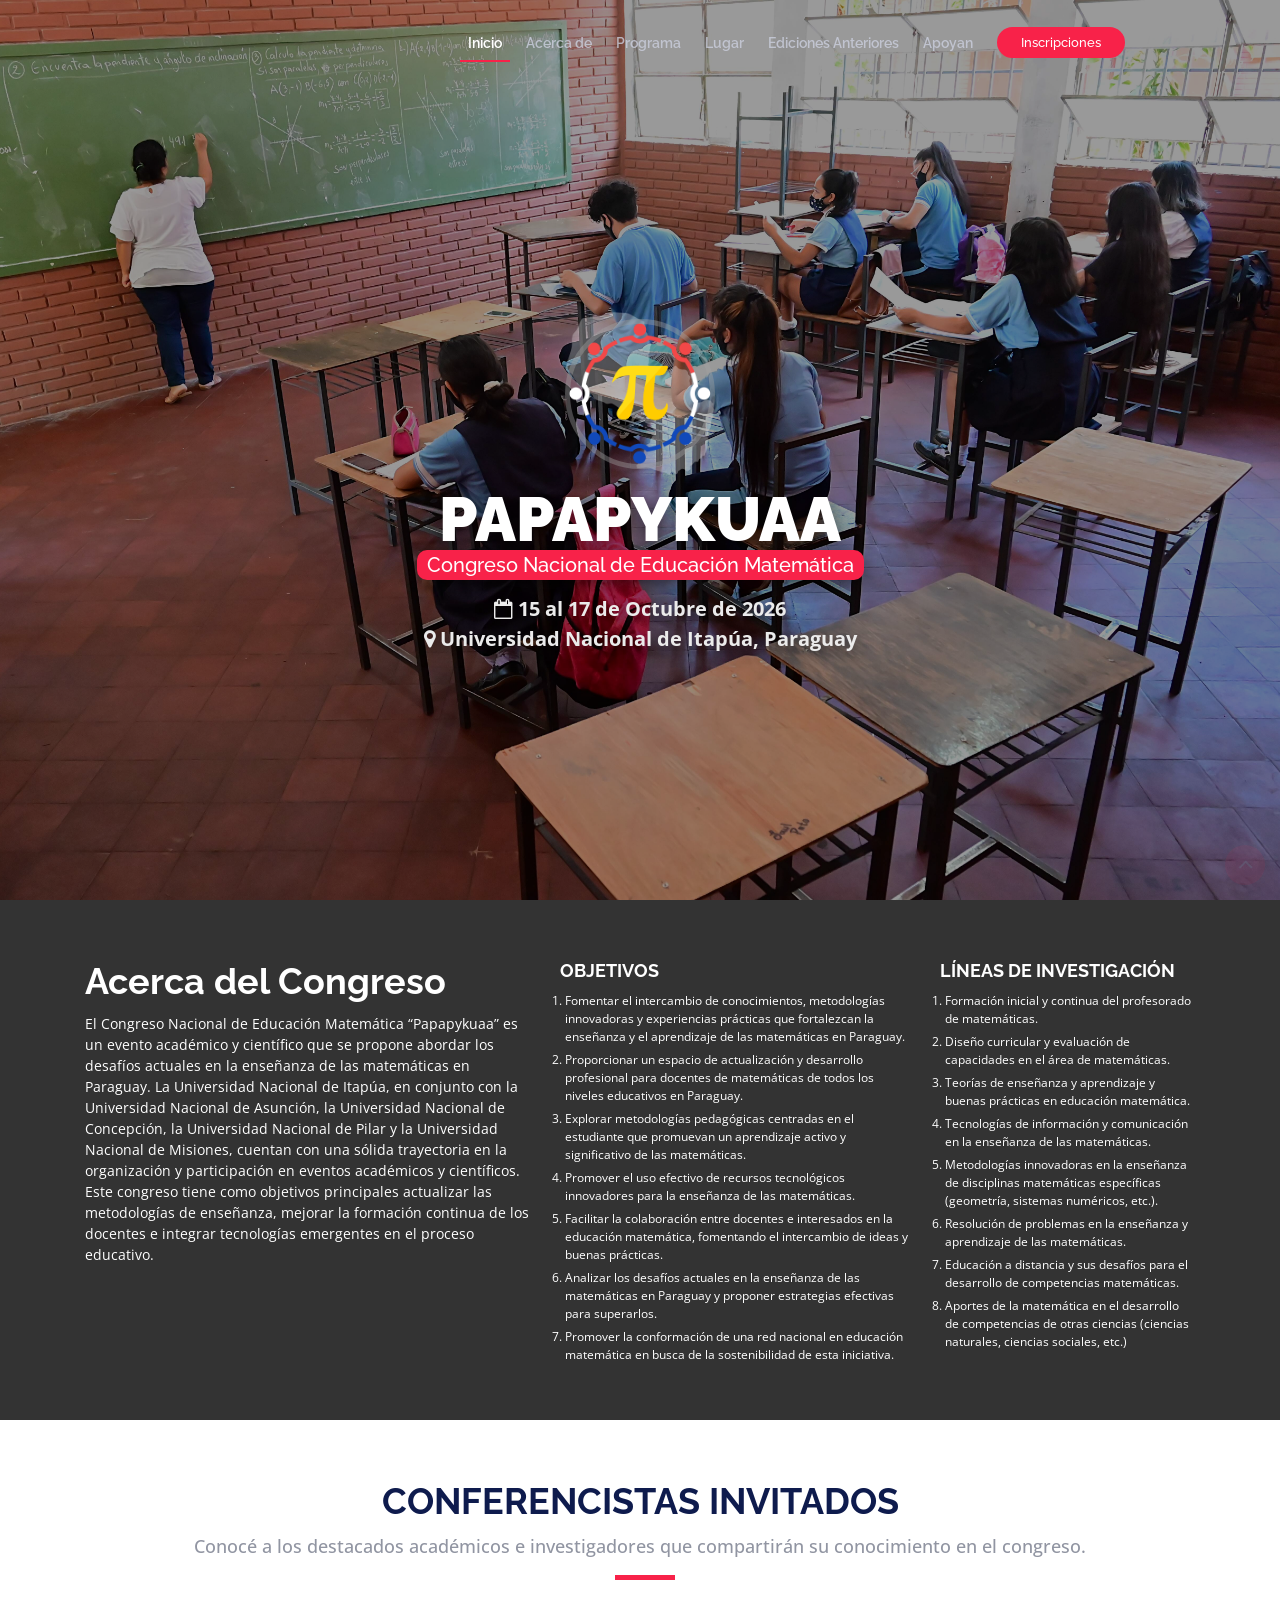
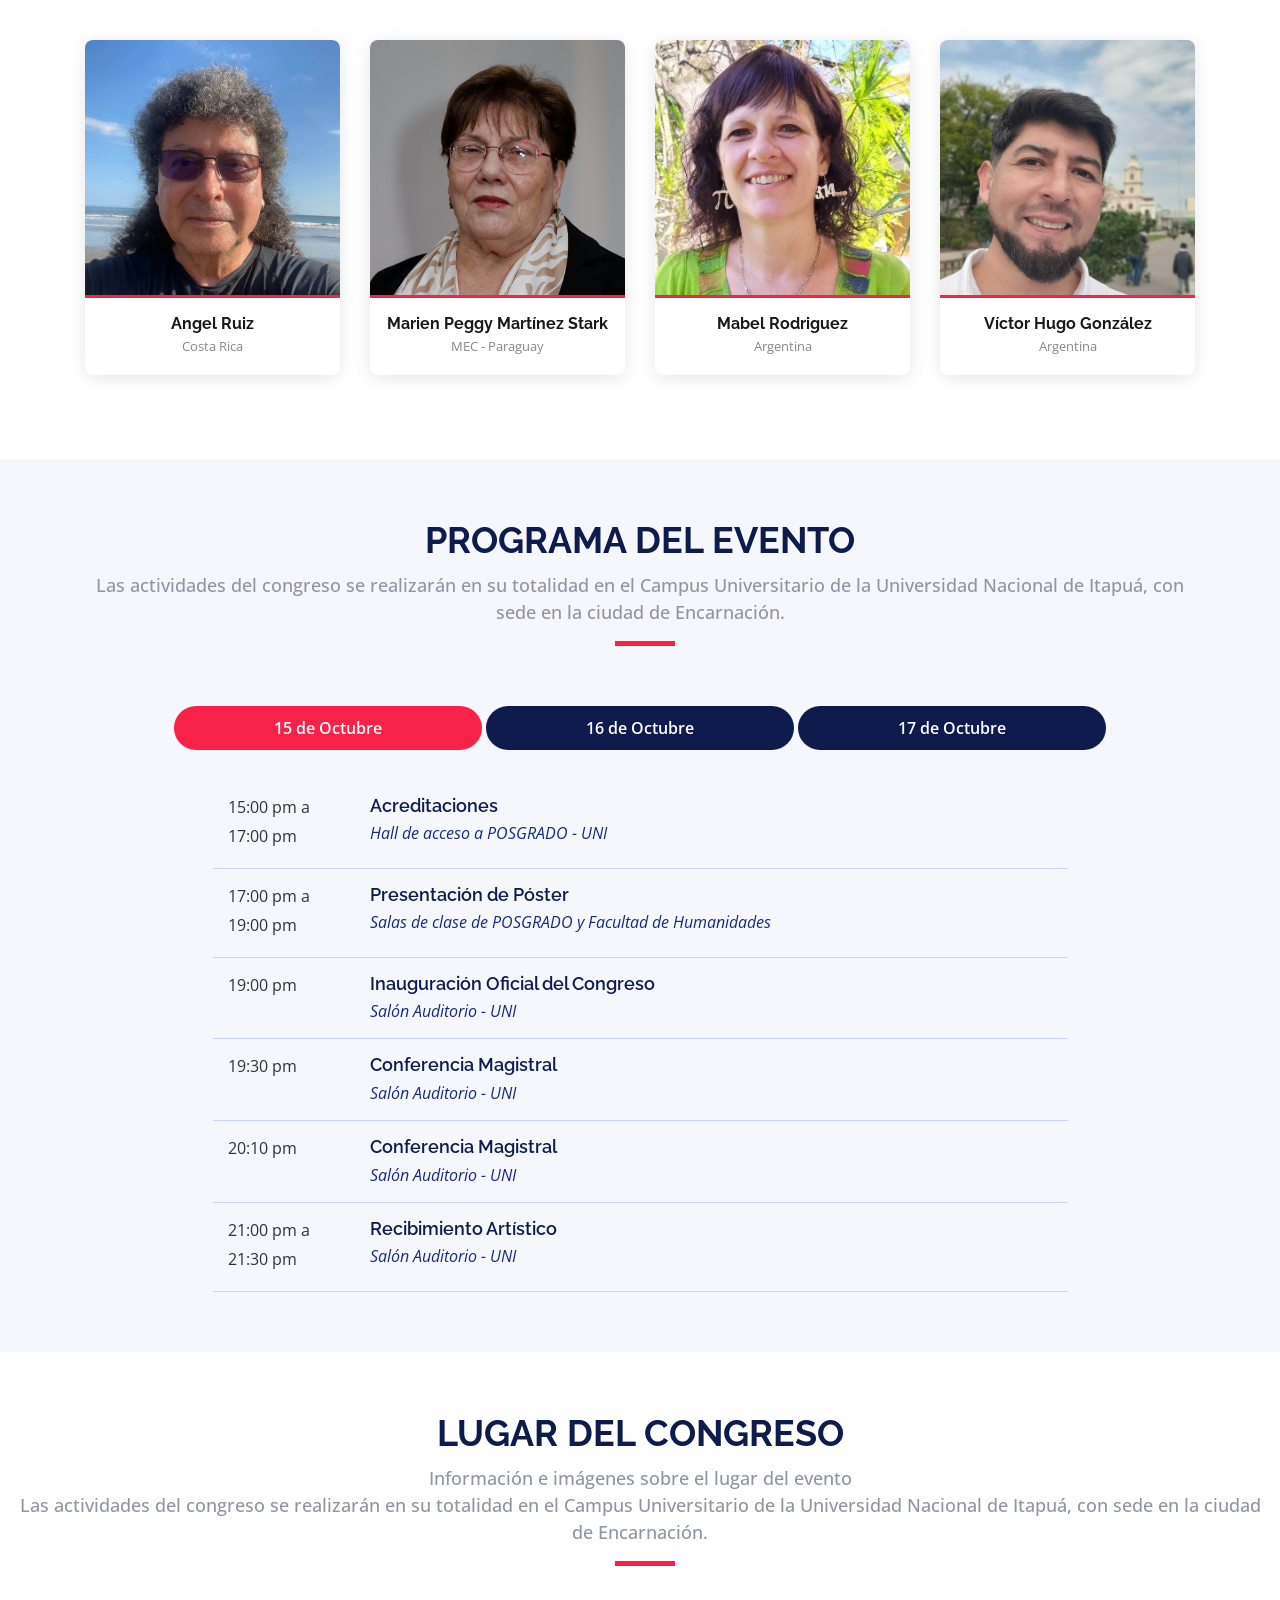
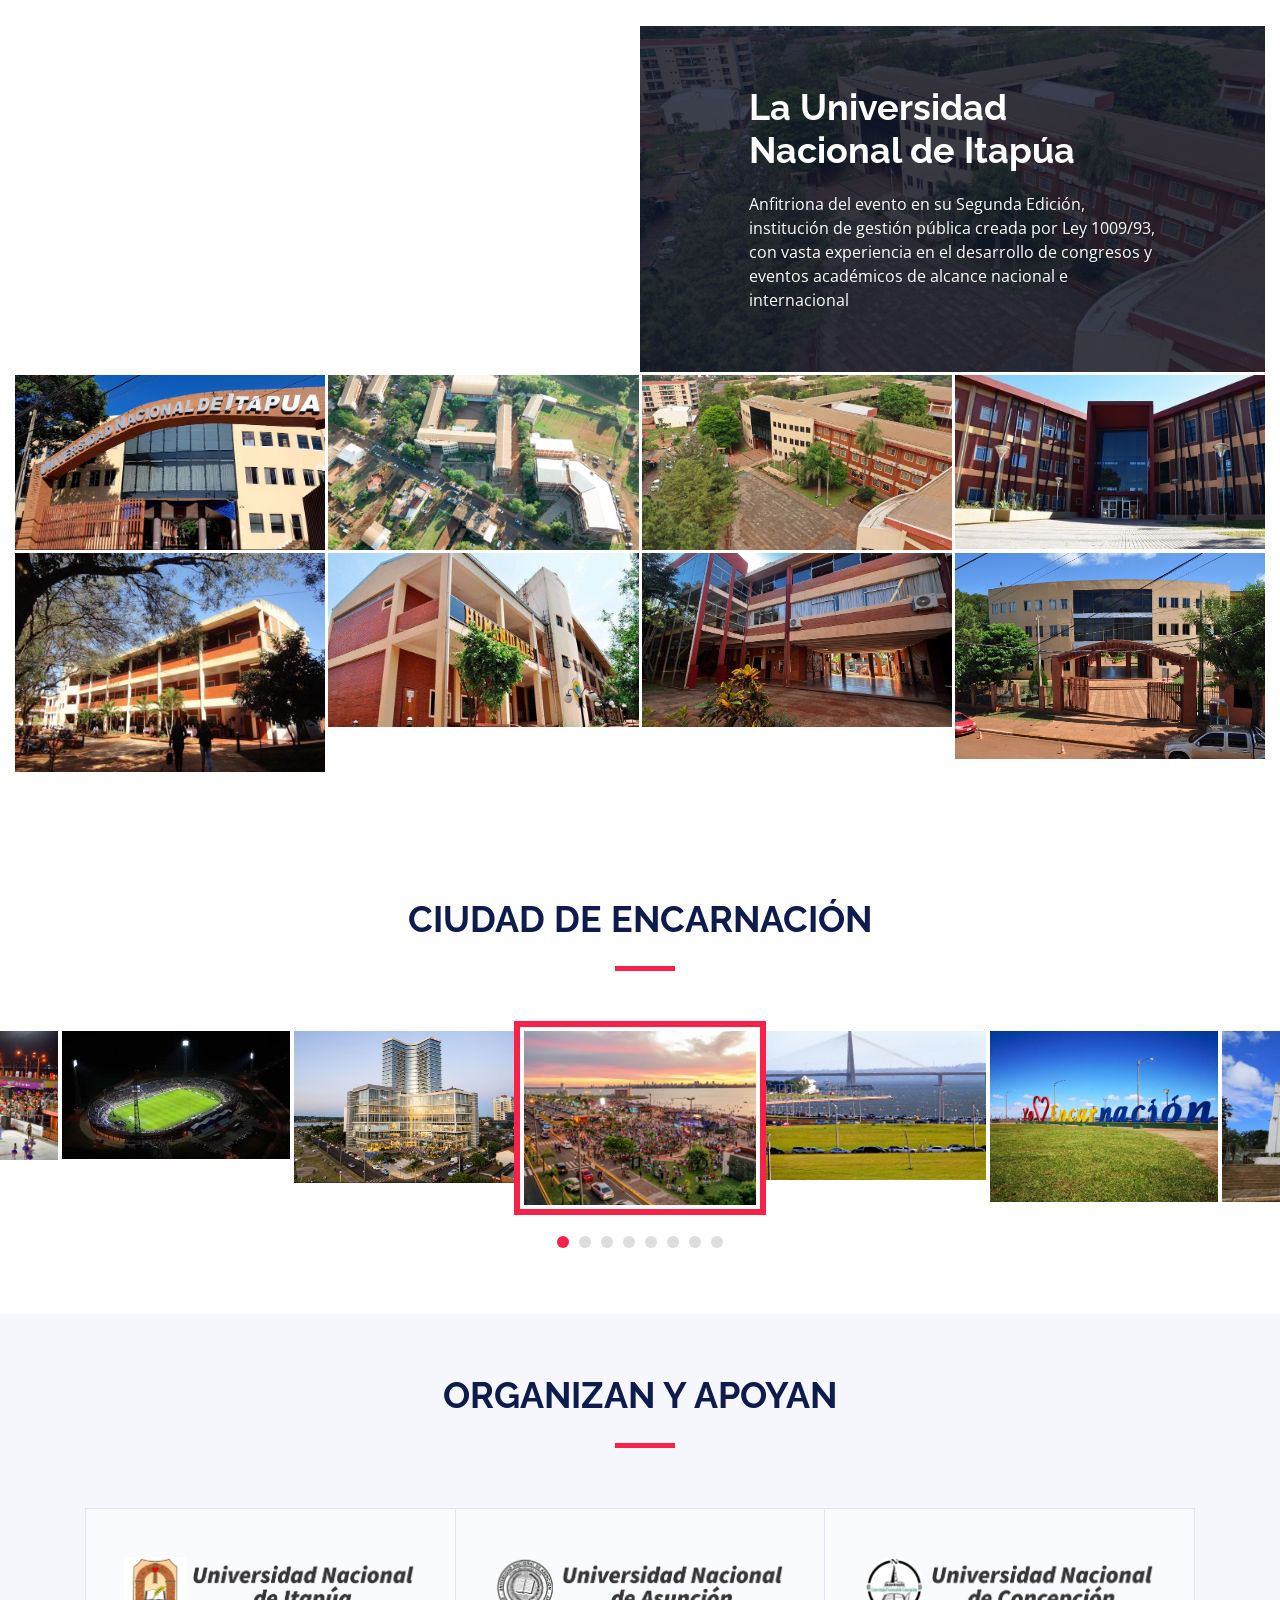
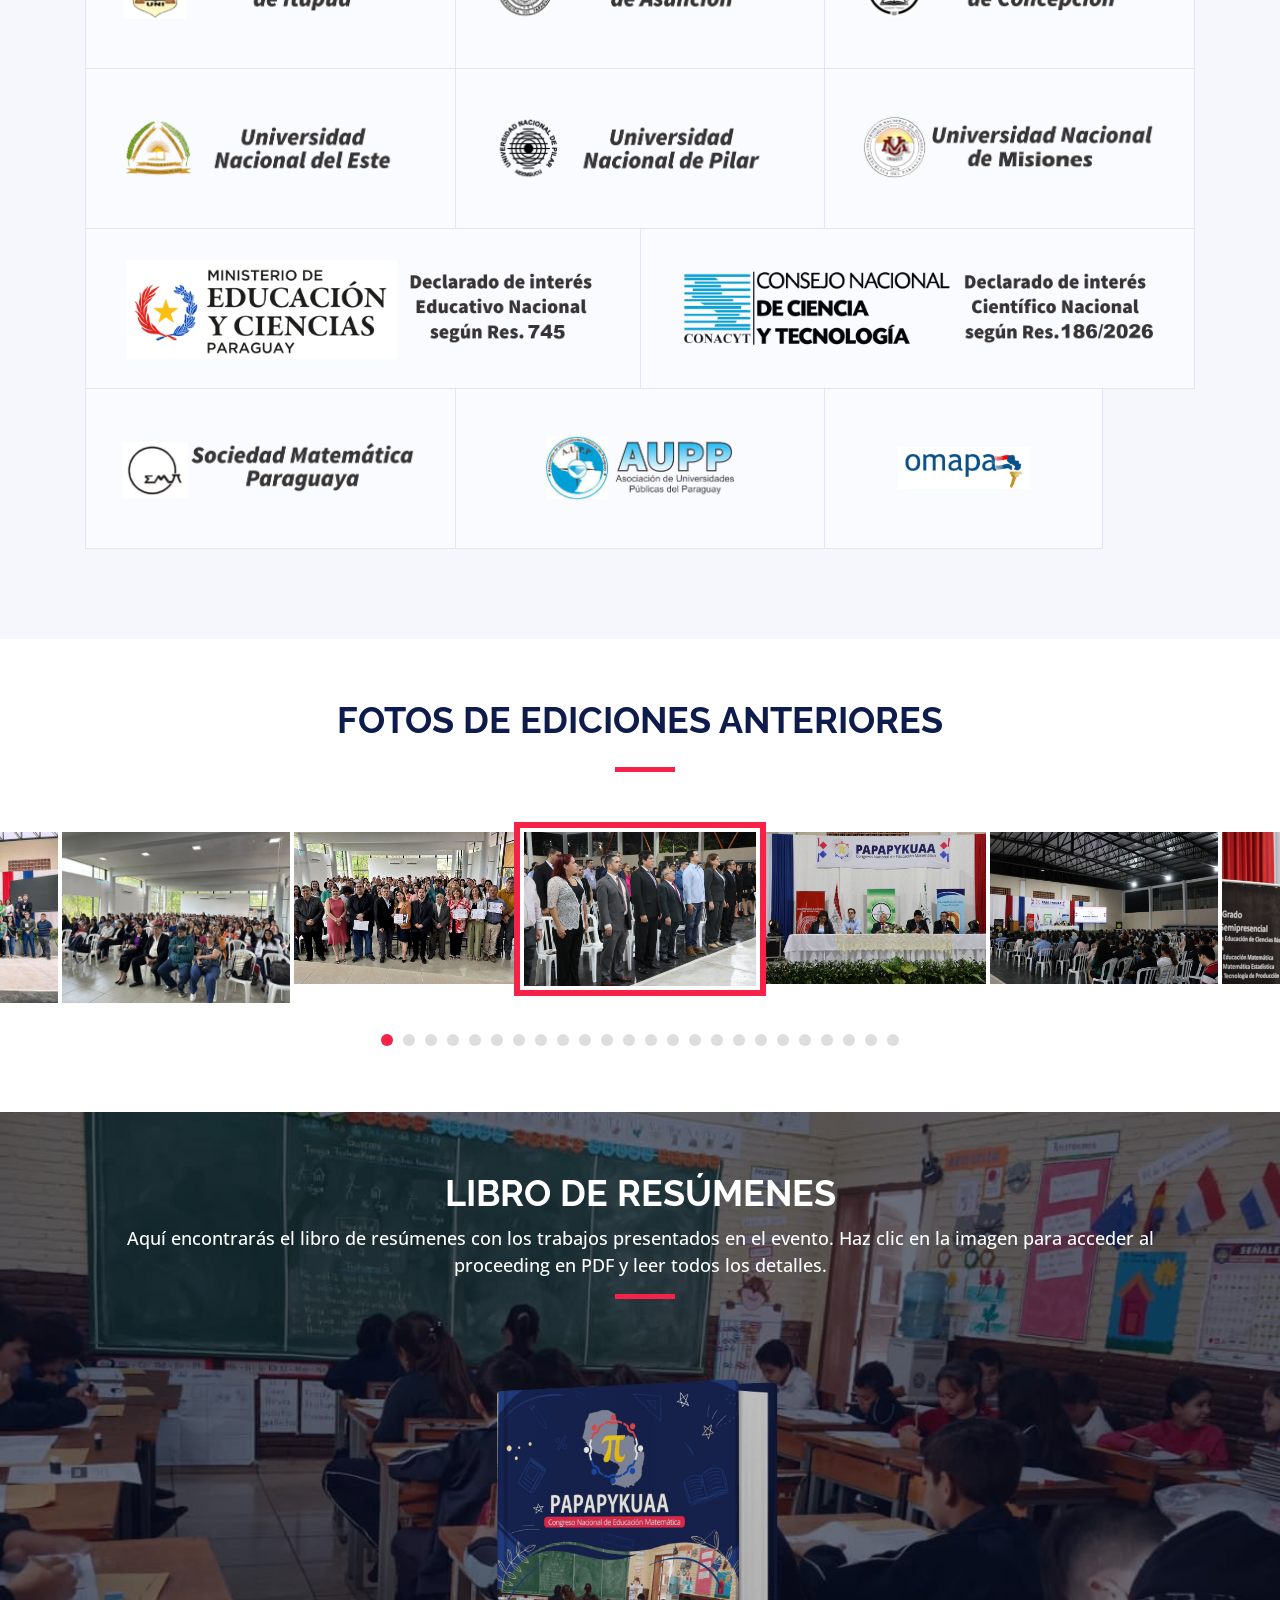
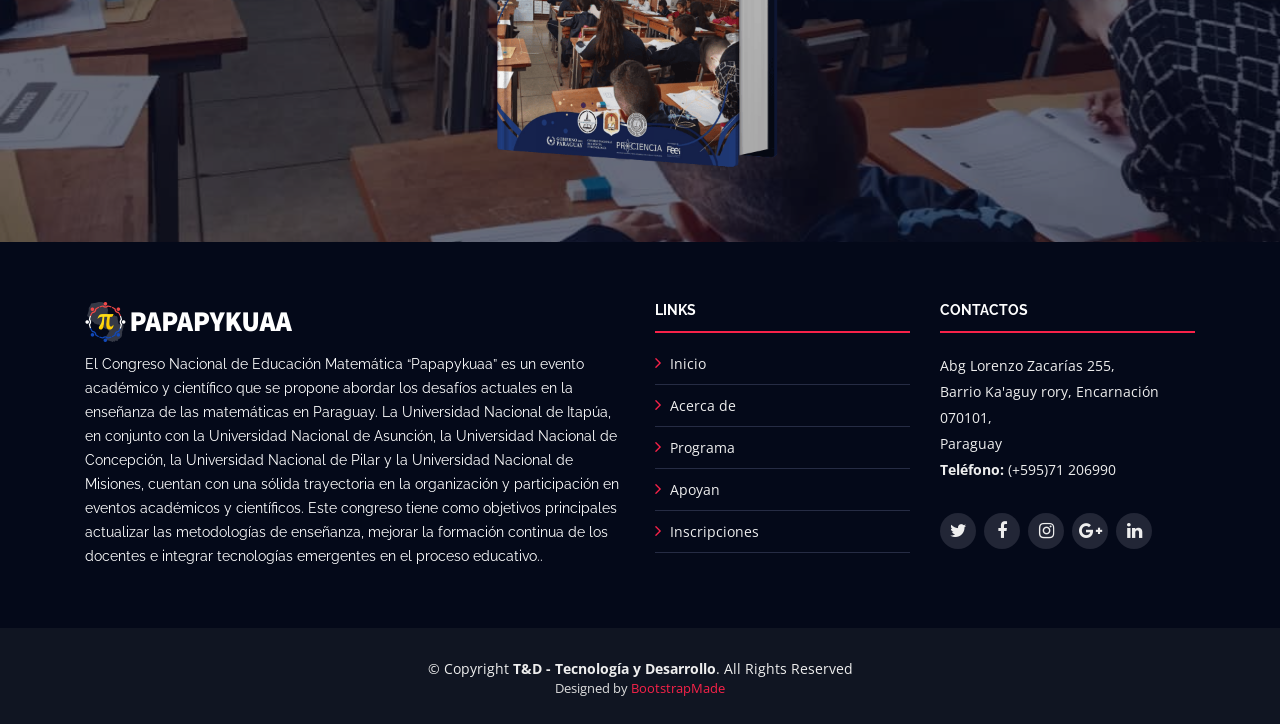
==== commit 2f190962: "Angregamos a victor gonzalez" ====
--- a/index.html
+++ b/index.html
@@ -420,8 +420,8 @@
                 </div>
               </div>
               <div class="card-nombre">
-                <h5>Conferencista</h5>
-                <p>España</p>
+                <h5>Víctor Hugo González</h5>
+                <p>Argentina</p>
               </div>
             </a>
           </div>
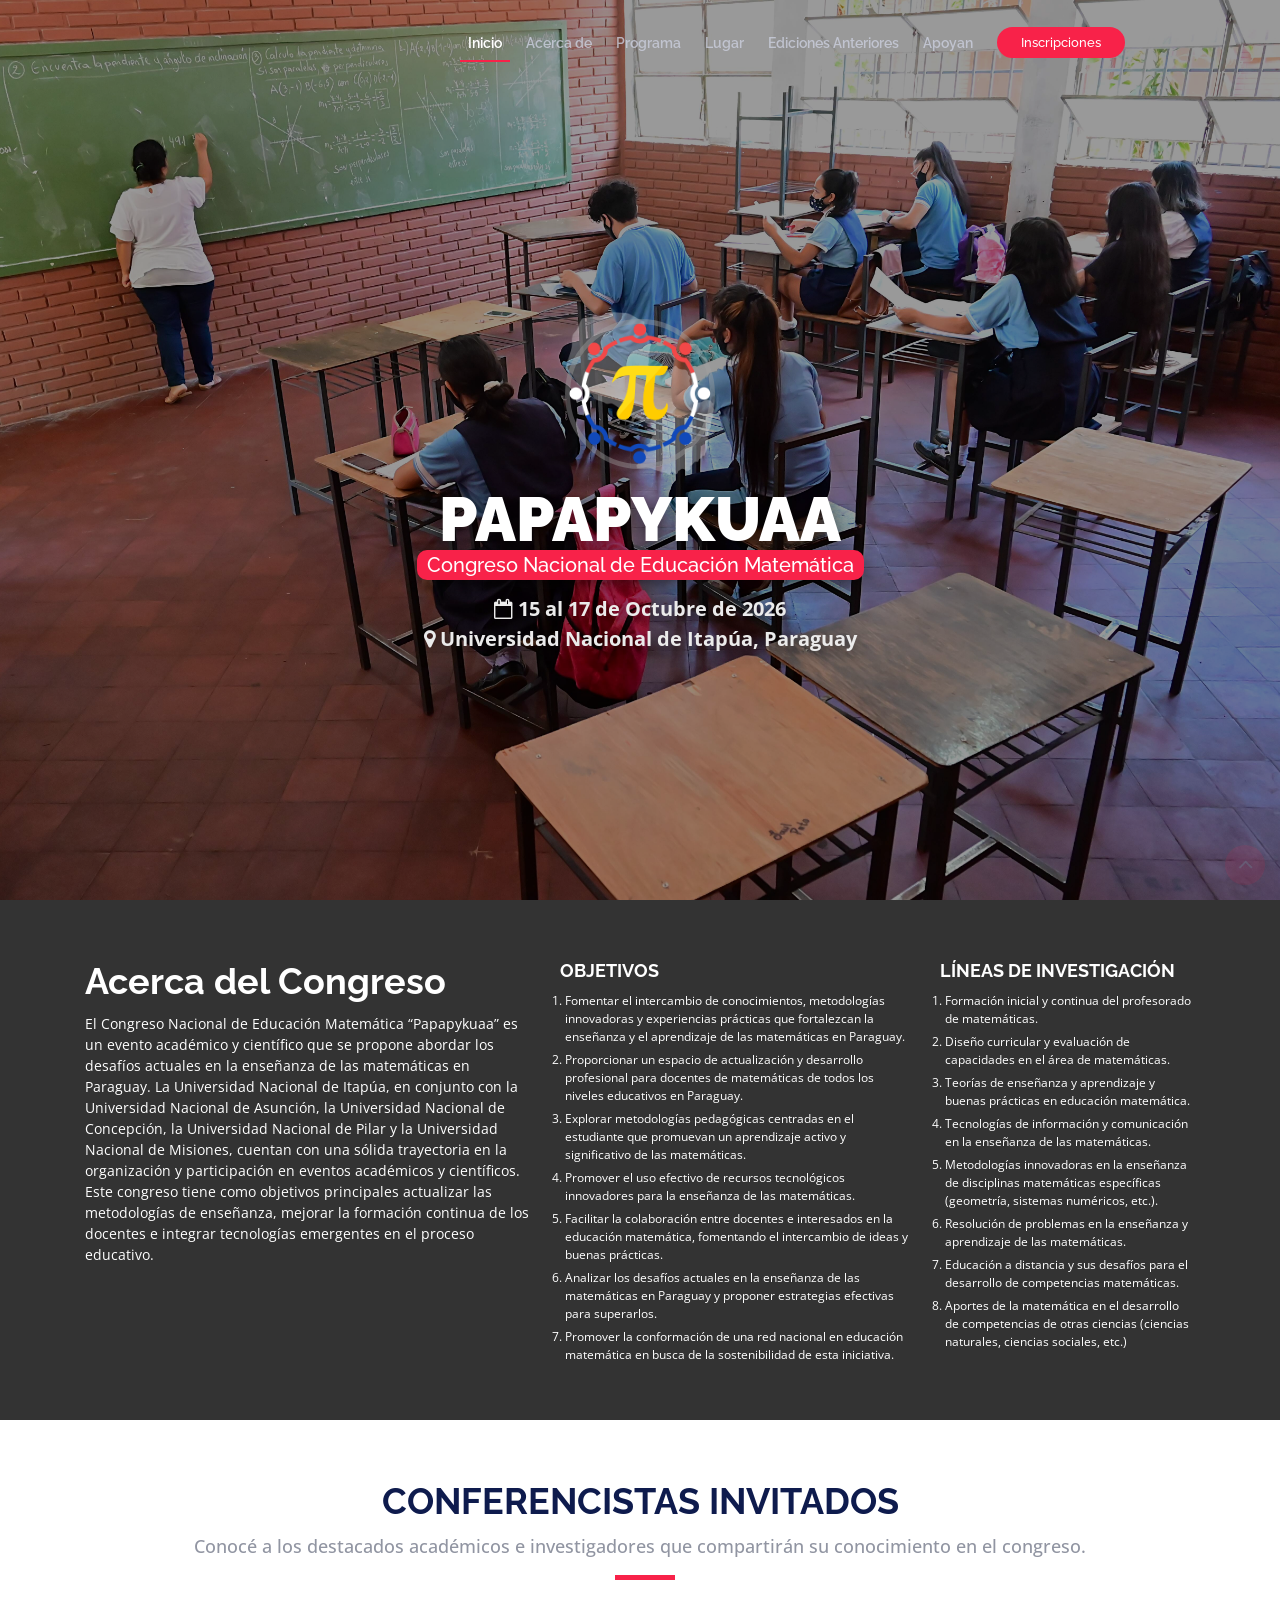
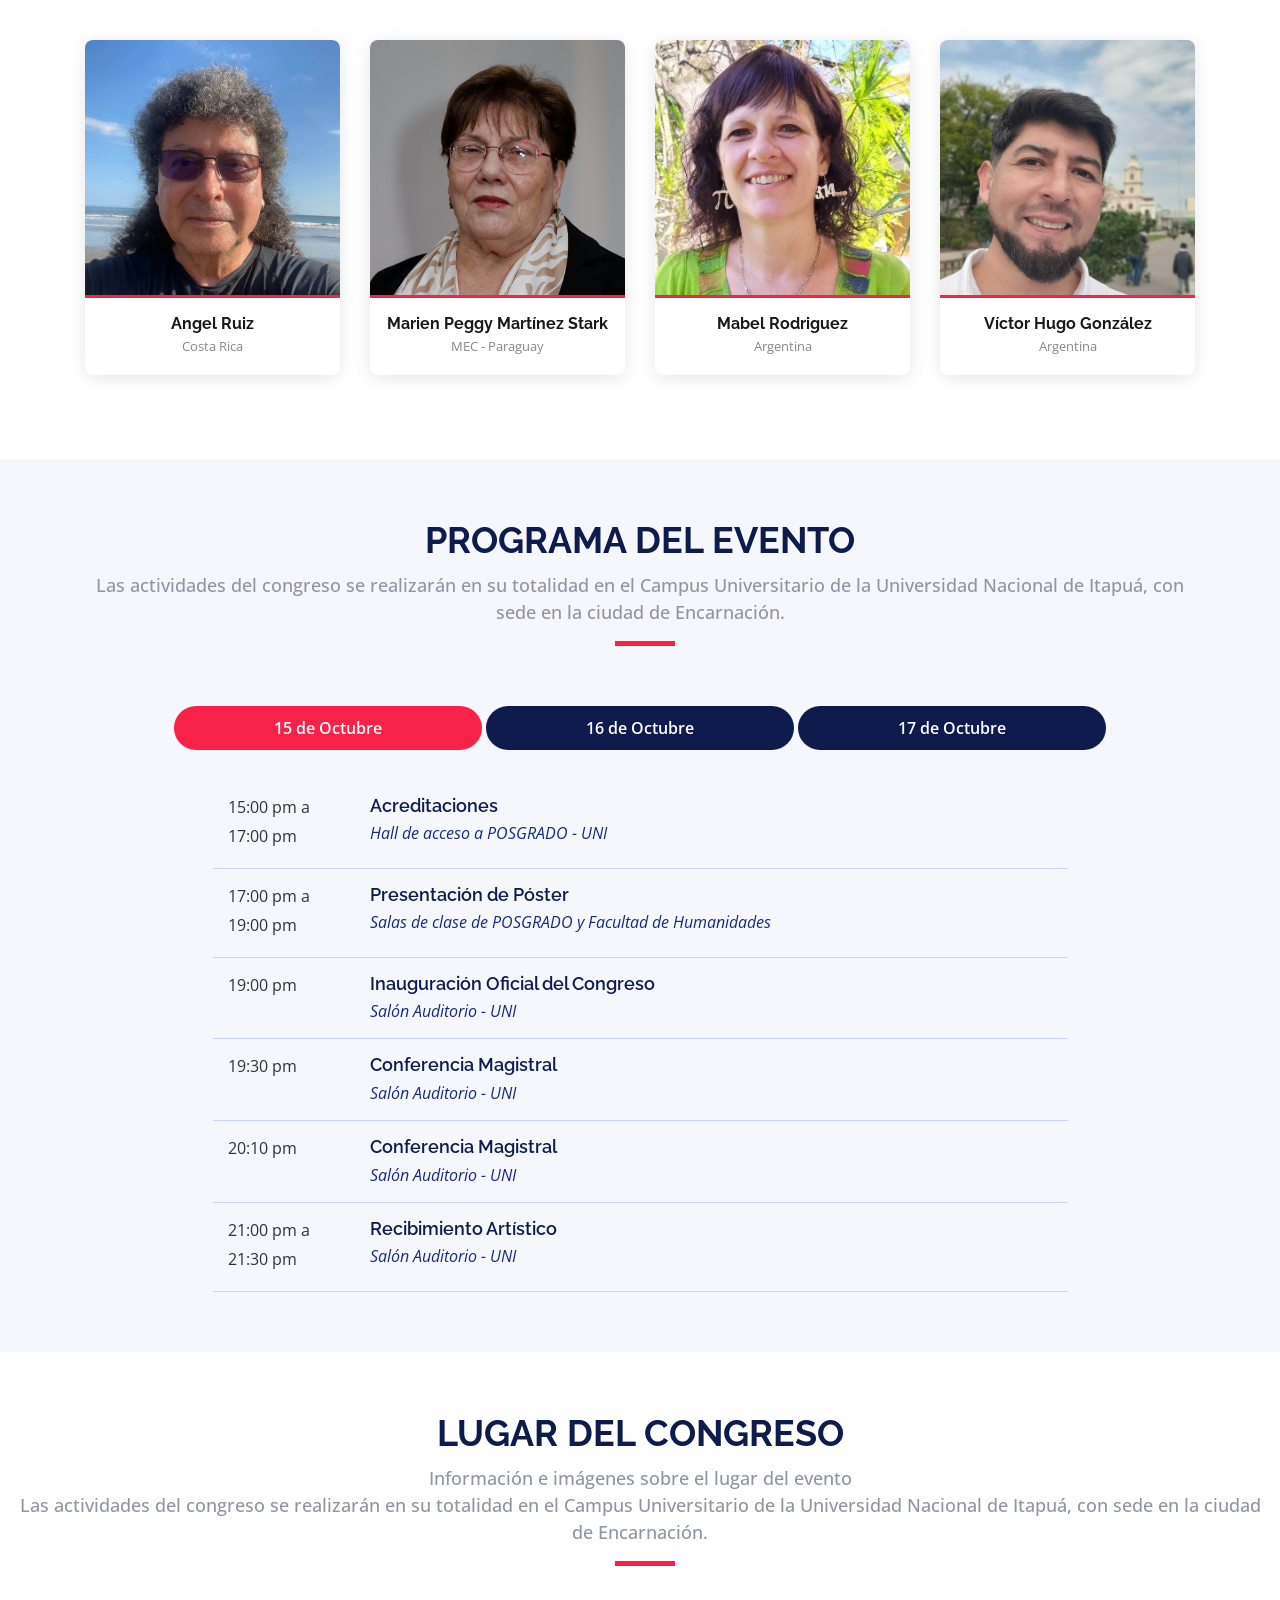
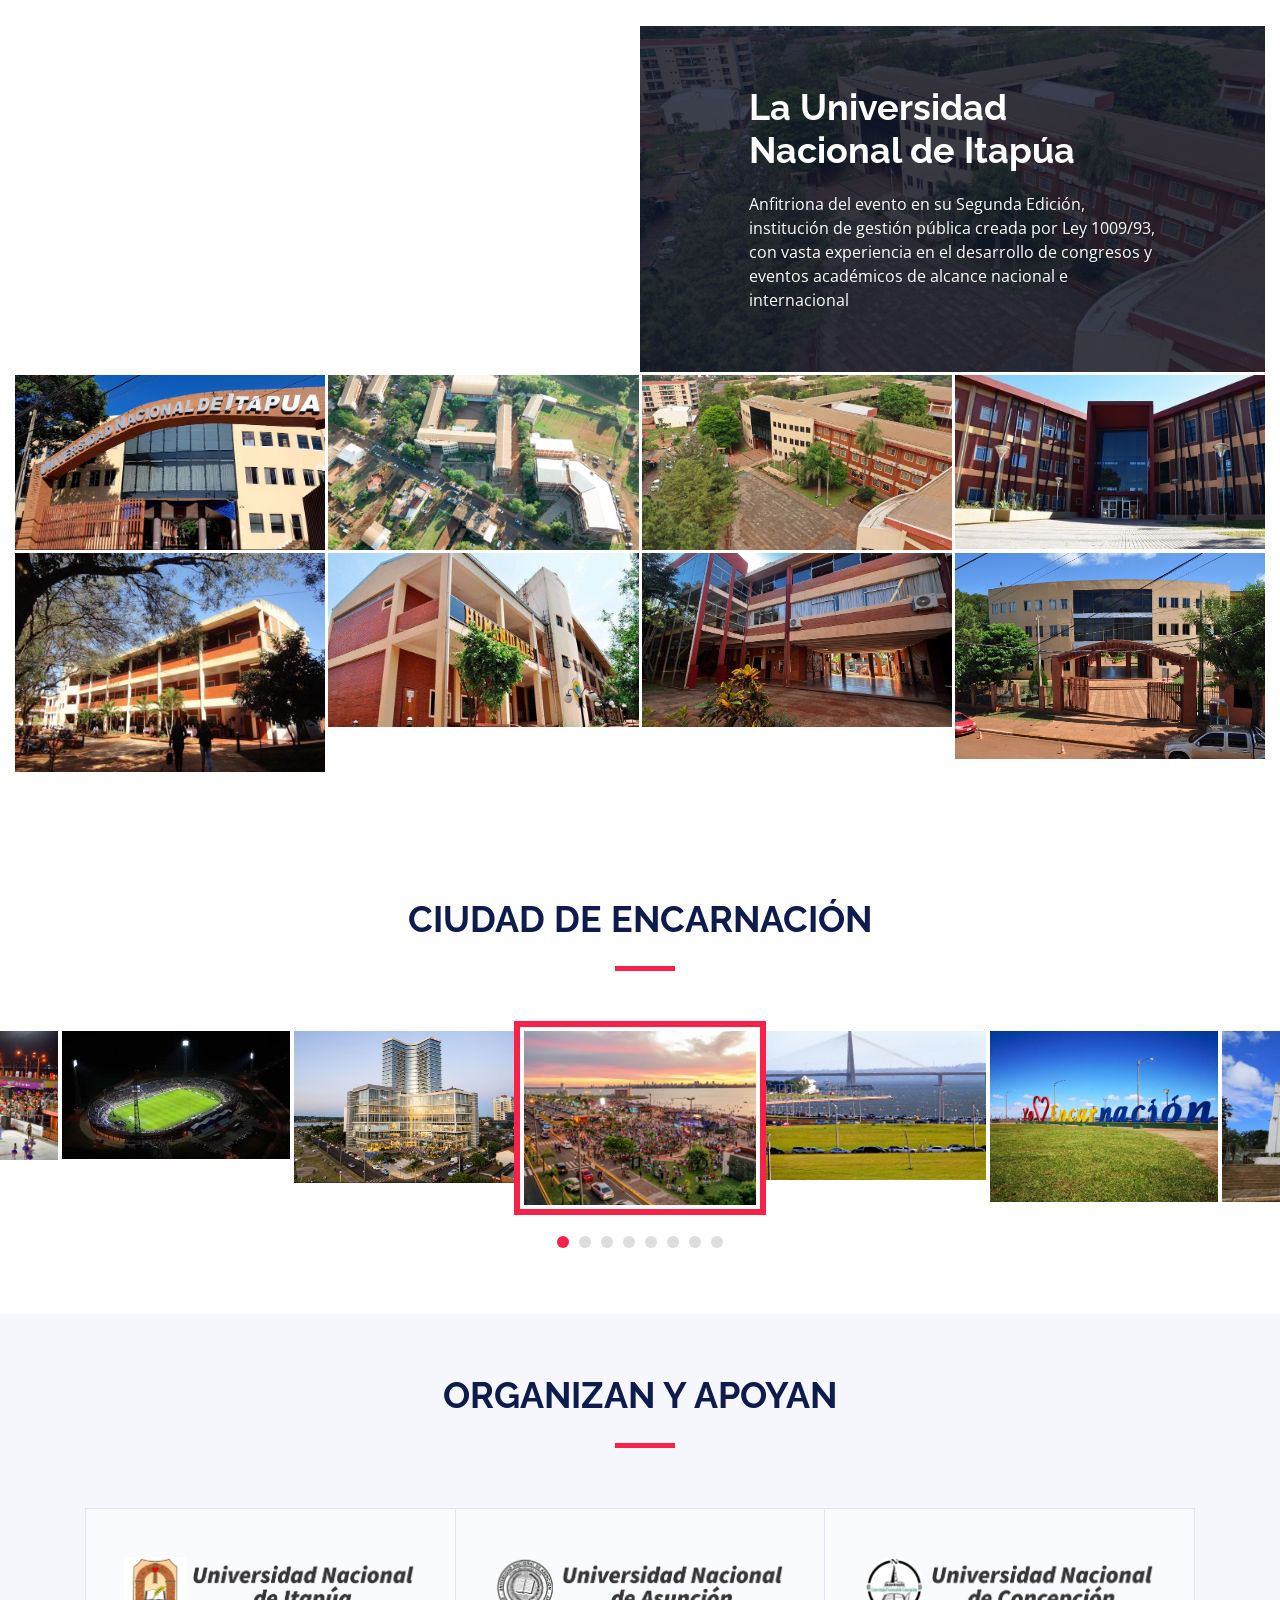
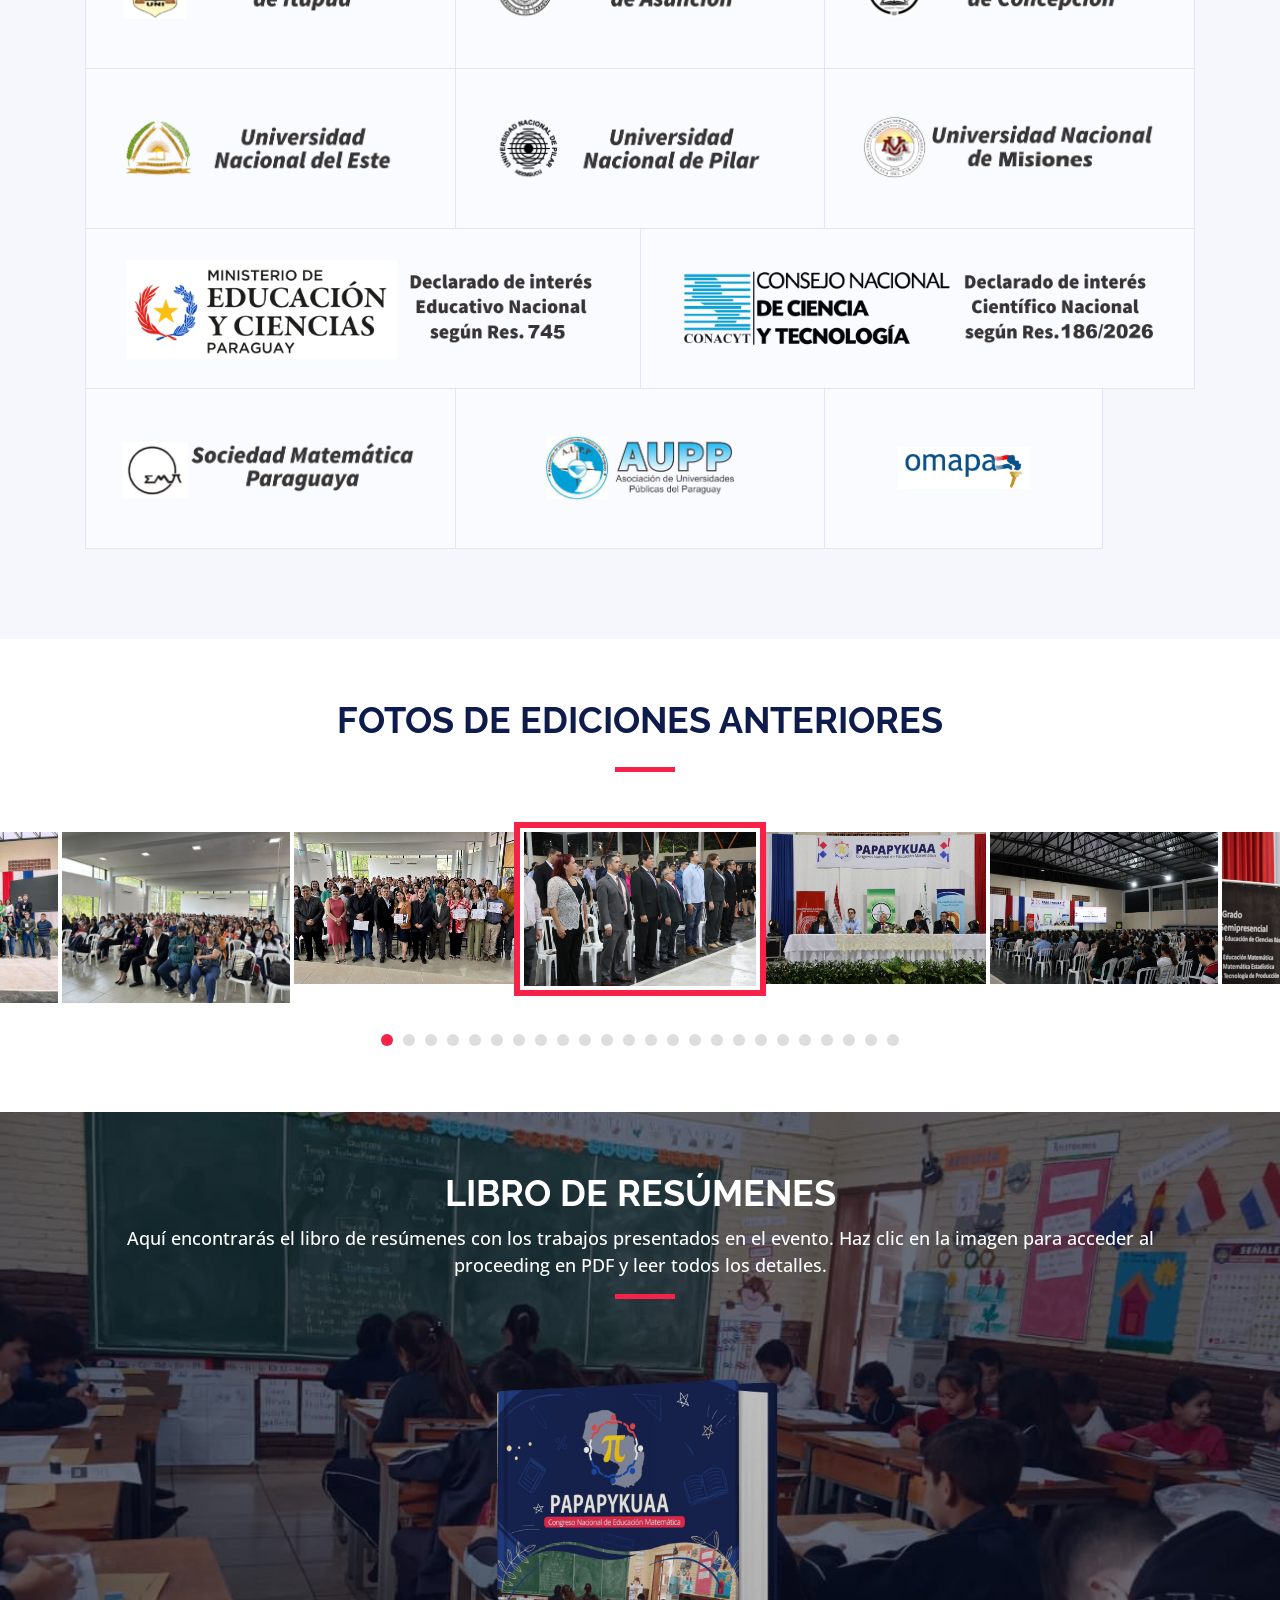
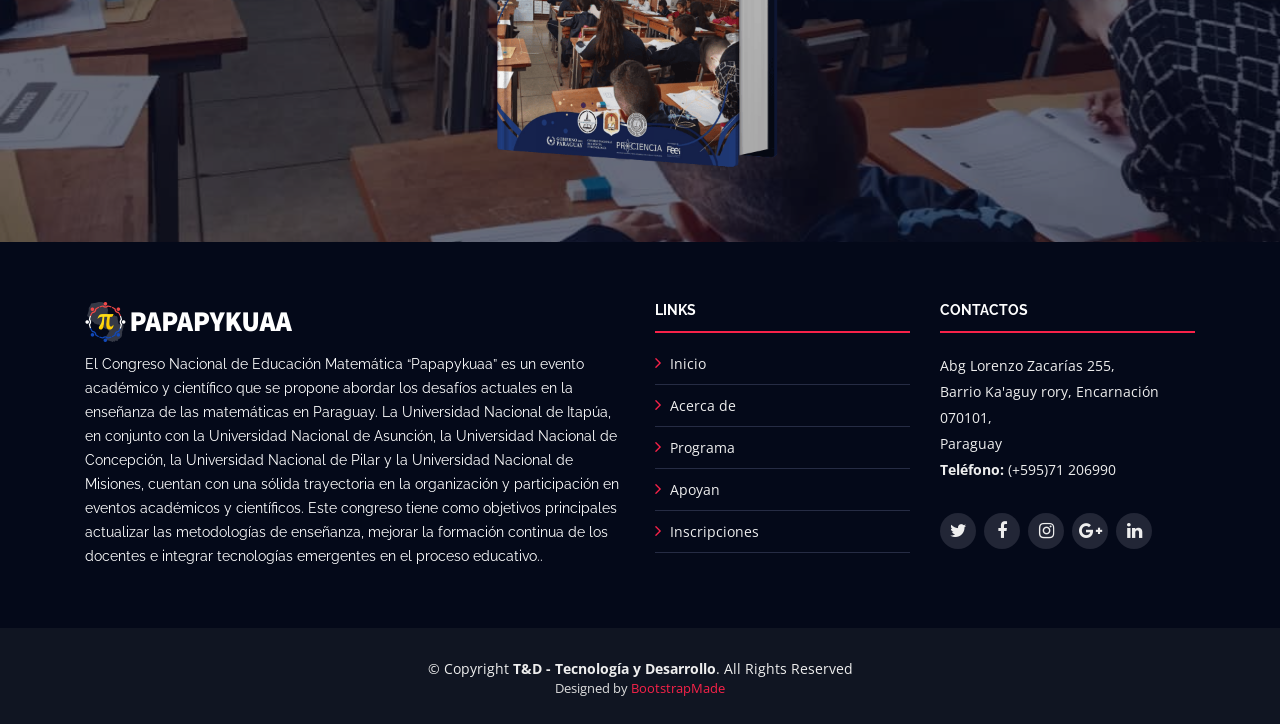
==== commit 9cbfe98a: "agregamos los perfiles y los cambios de correo" ====
--- a/index.html
+++ b/index.html
@@ -395,7 +395,7 @@
 
           <!-- ===== CARD: Conferencista 3 ===== -->
           <div class="col-lg-3 col-md-4 col-sm-6 mb-4">
-            <a href="#" class="conferencista-card">
+            <a href="Conferencistas/mabelrodriguez.html" class="conferencista-card">
               <div class="card-foto-wrapper">
                 <img src="img/mabel.jpg" alt="Nombre Apellido">
                 <div class="card-overlay">
@@ -412,7 +412,7 @@
 
           <!-- ===== CARD: Conferencista 4 ===== -->
           <div class="col-lg-3 col-md-4 col-sm-6 mb-4">
-            <a href="#" class="conferencista-card">
+            <a href="Conferencistas/victor.html" class="conferencista-card">
               <div class="card-foto-wrapper">
                 <img src="img/victor.jpg" alt="Nombre Apellido">
                 <div class="card-overlay">
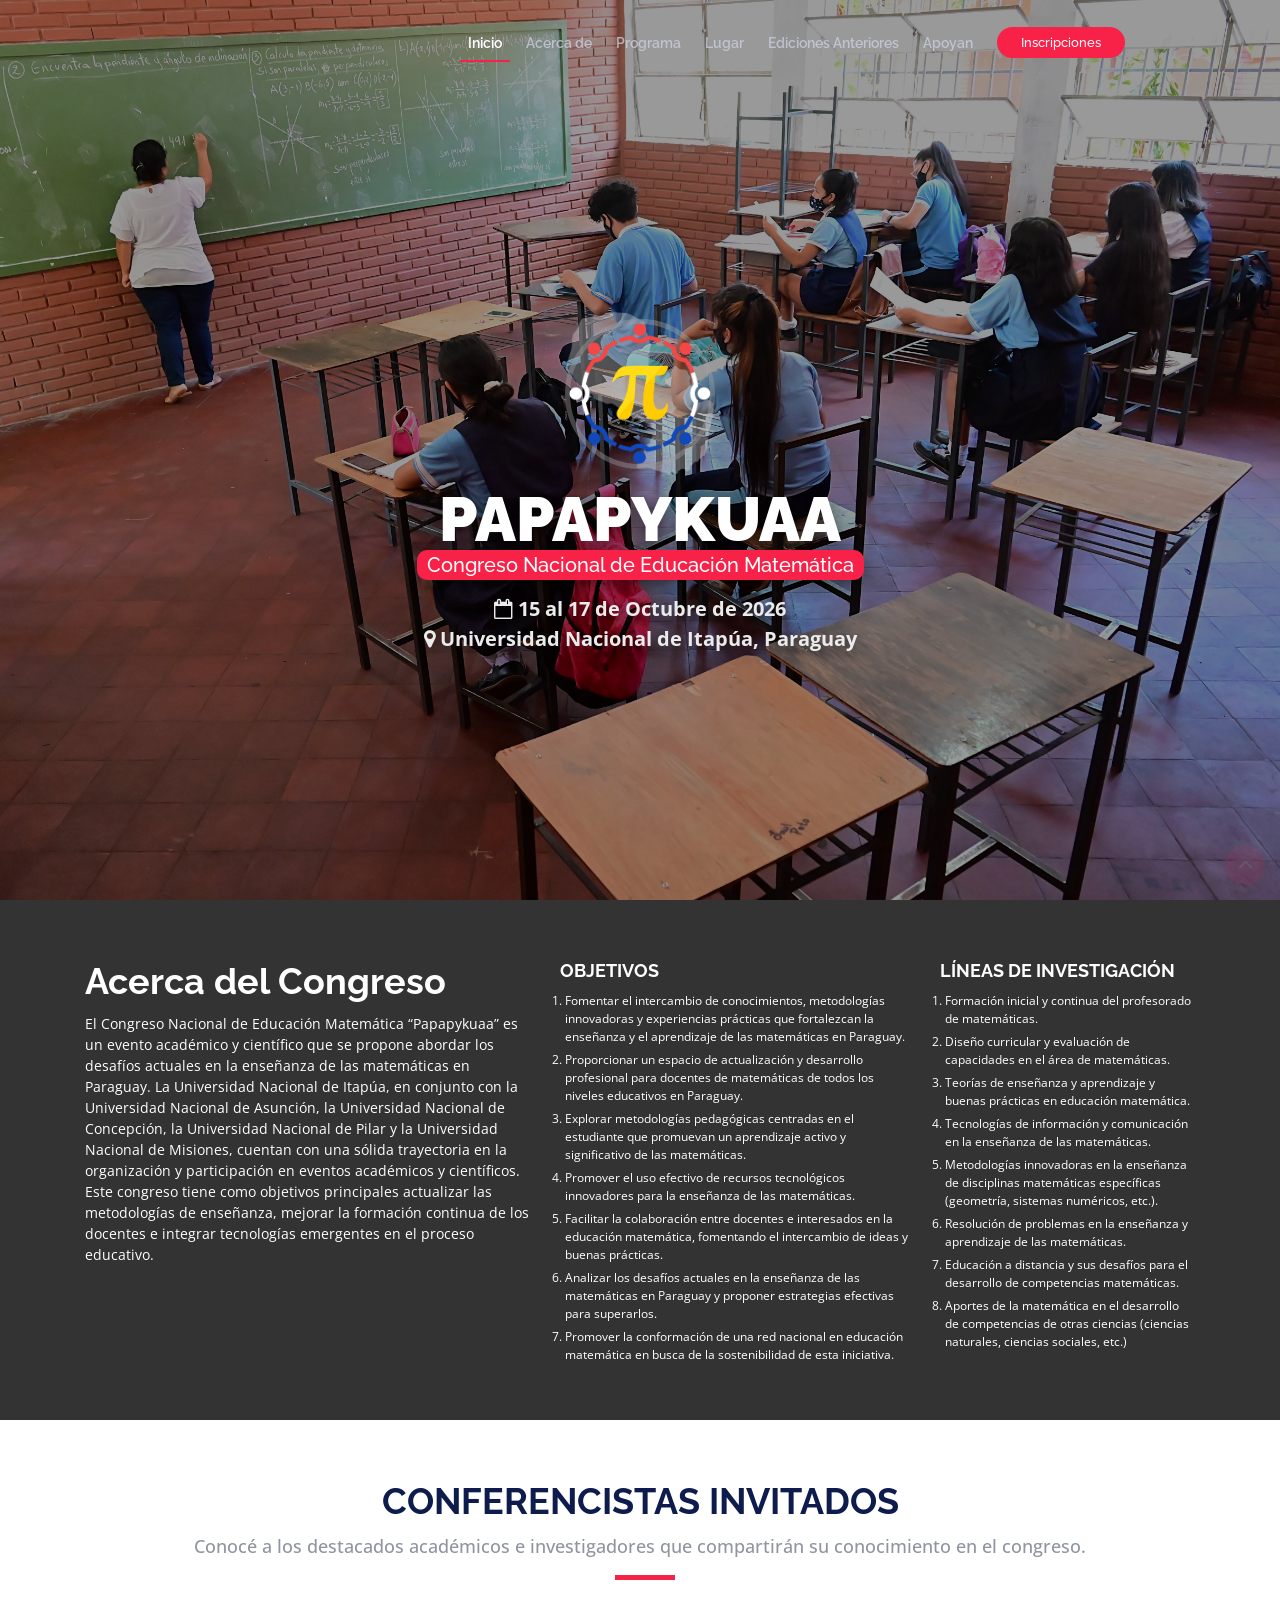
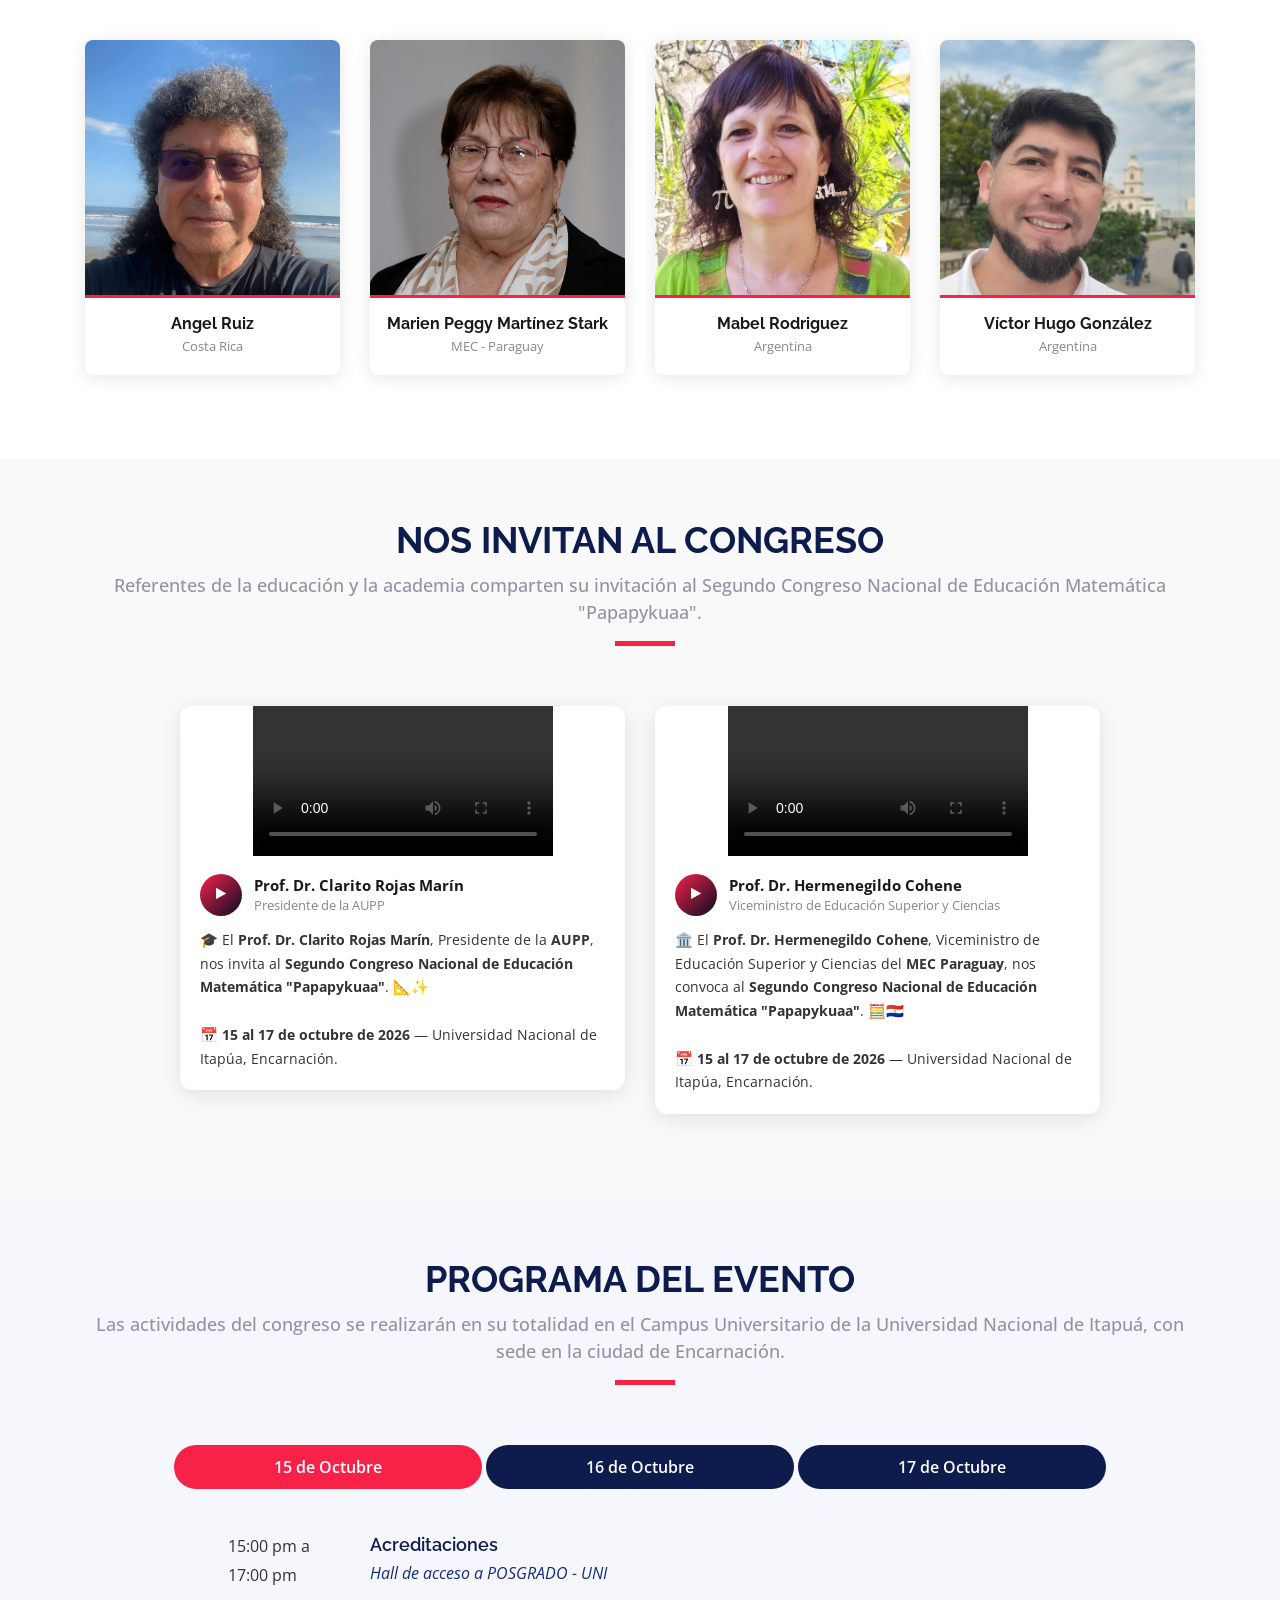
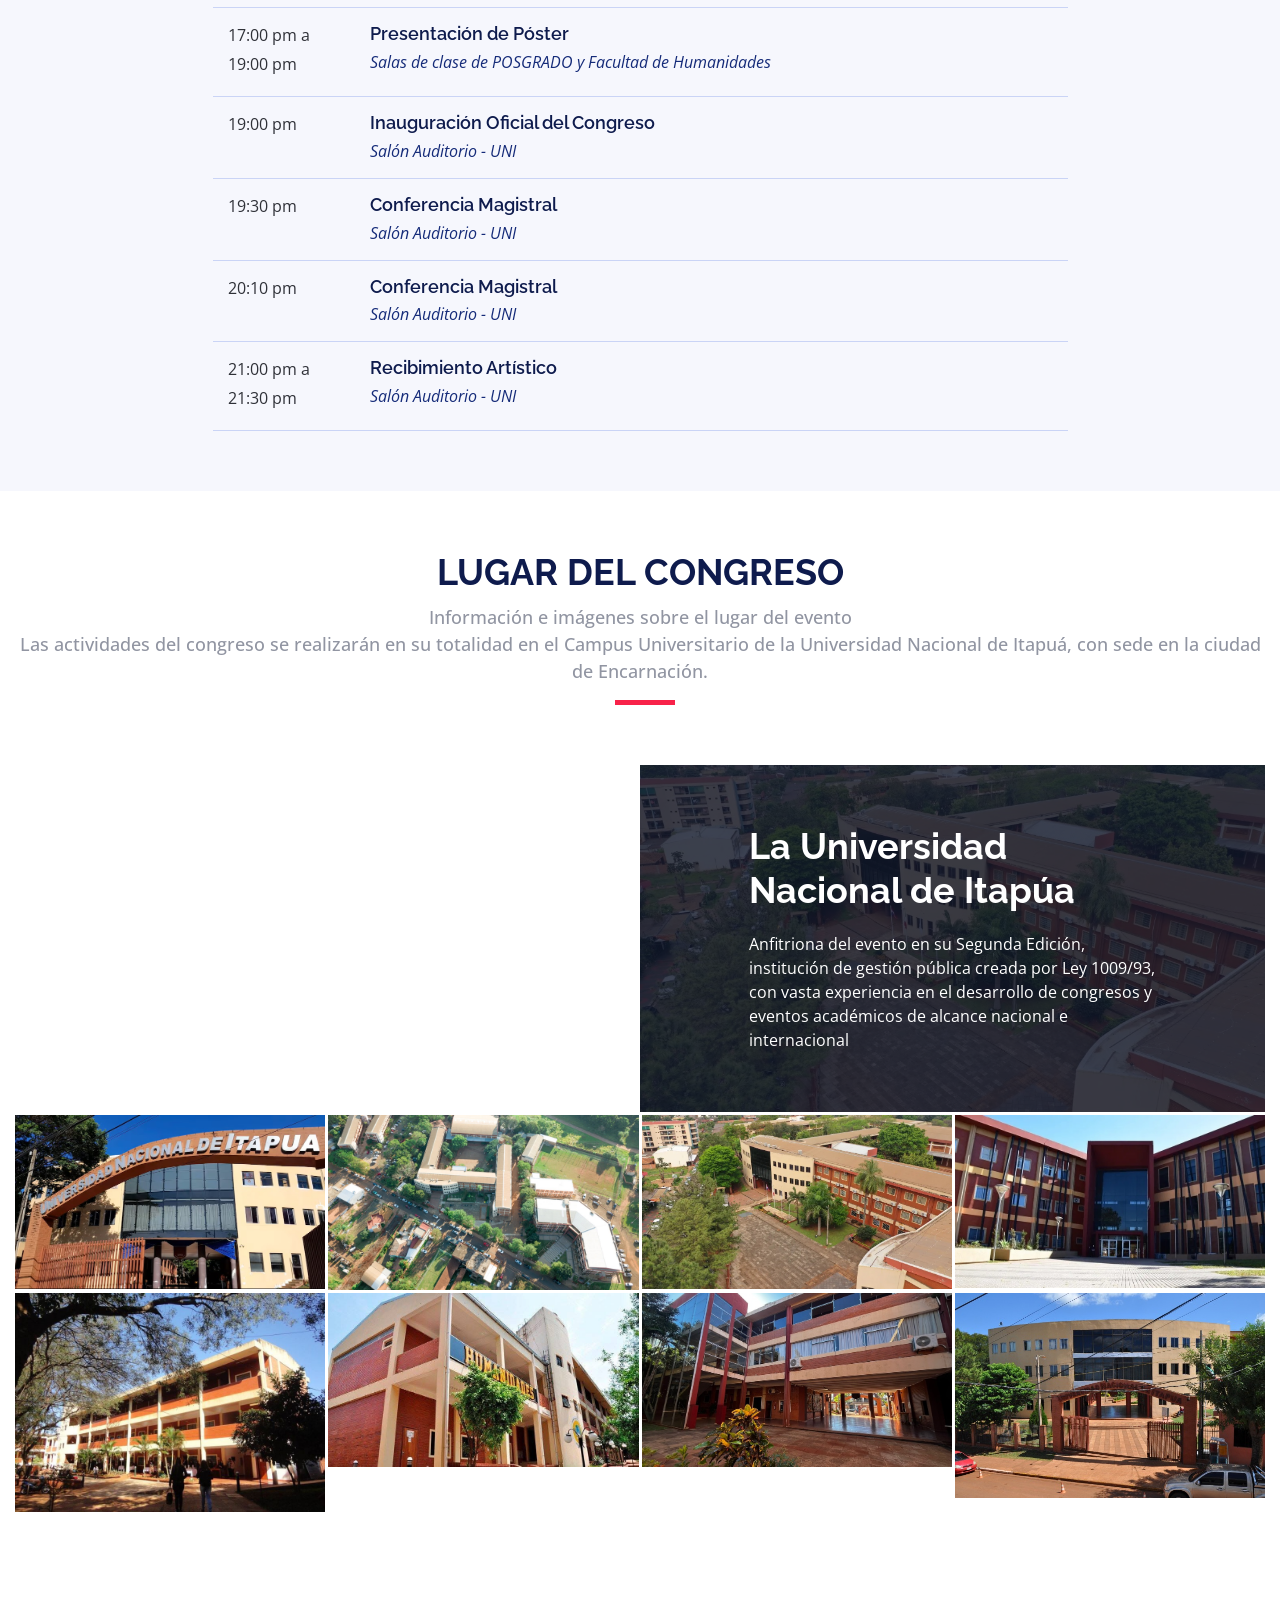
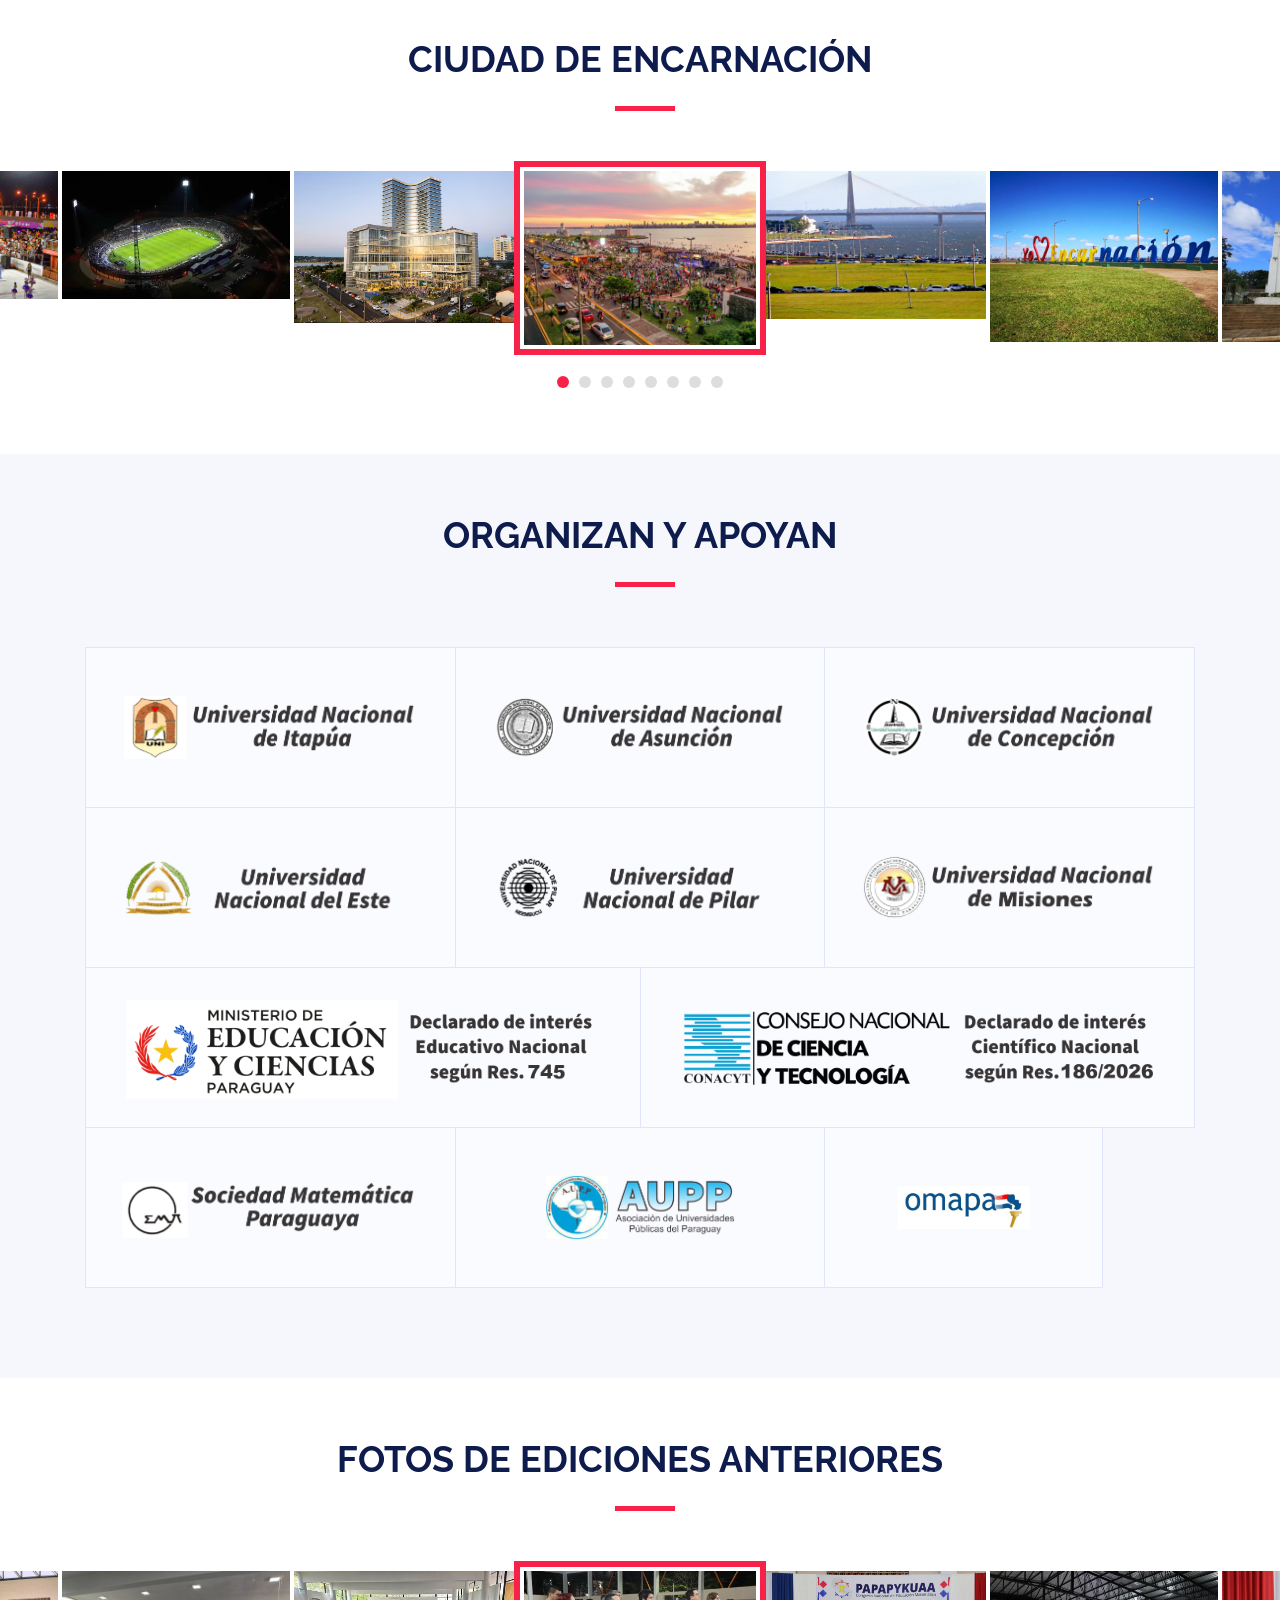
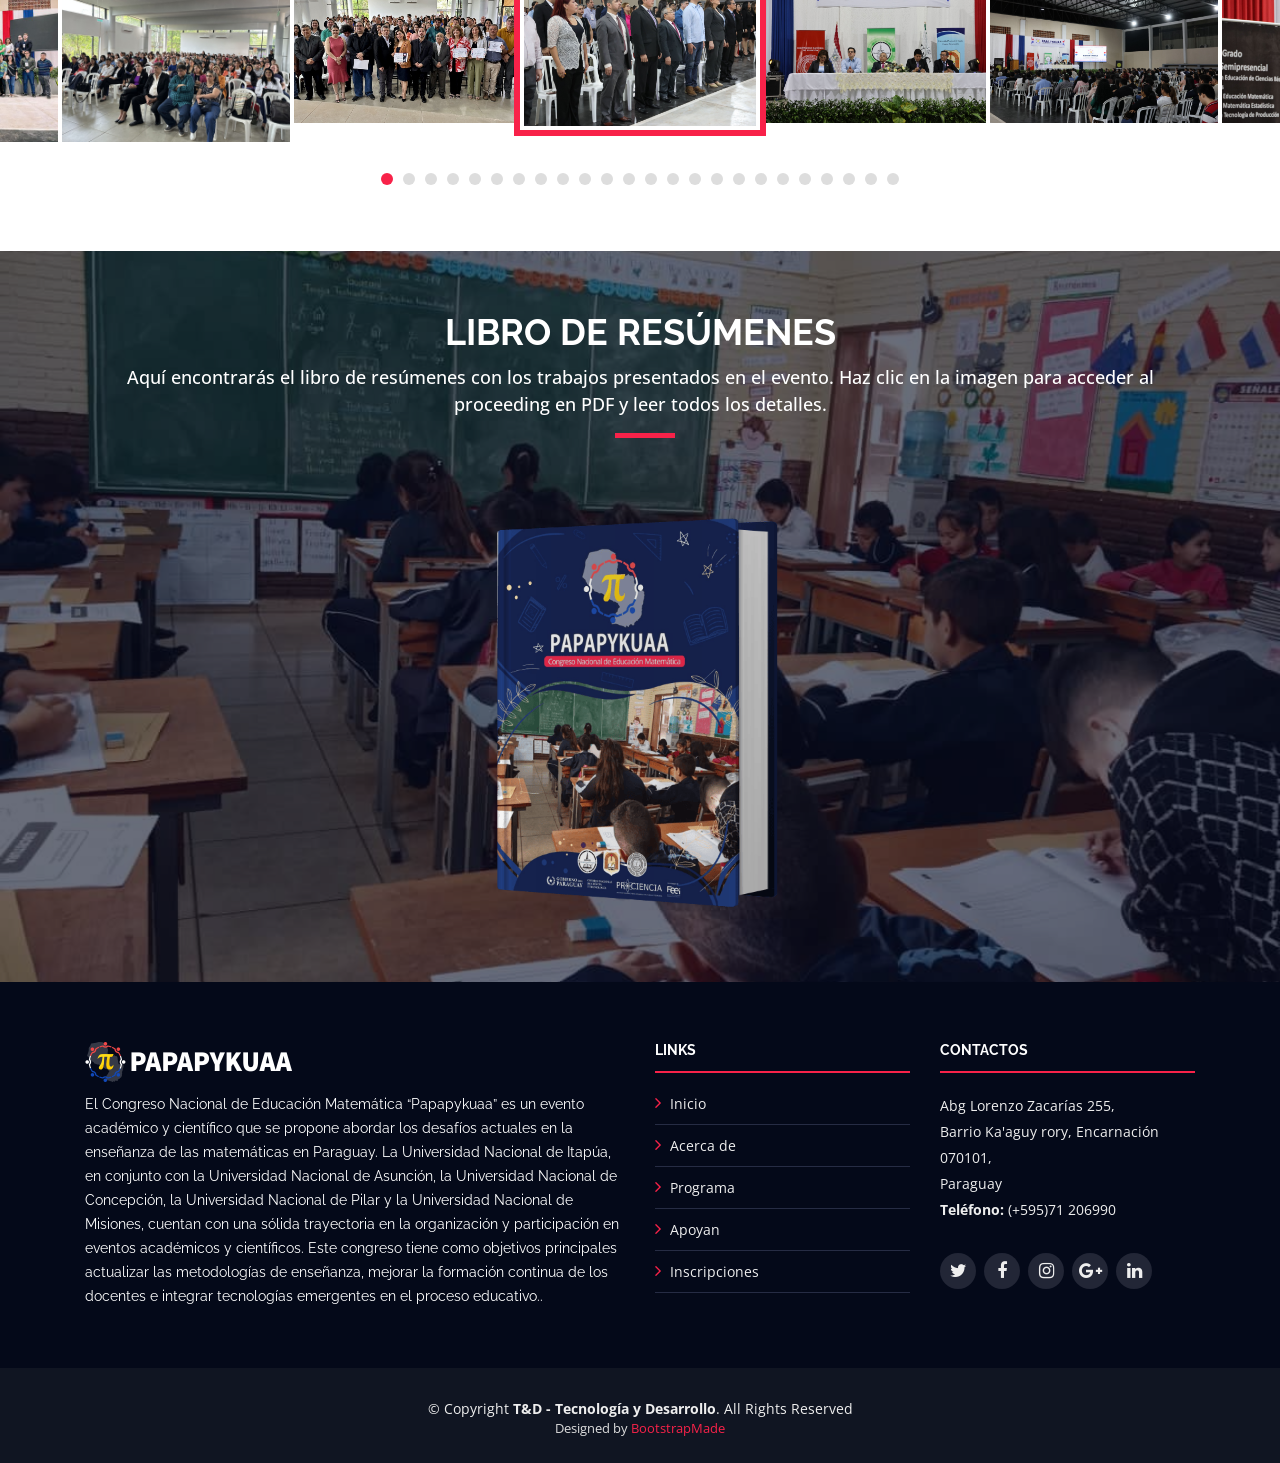
==== commit 0ae636ca: "agregamos sección de videos y datos de transferencias en inscripciones" ====
--- a/index.html
+++ b/index.html
@@ -430,6 +430,121 @@
         </div>
       </div>
     </section>
+
+    <!--==========================
+    Sección: Videos de Invitación
+    ============================-->
+    <section id="videos-invitacion" class="wow fadeInUp" style="padding: 60px 0; background: #f9f9f9;">
+      <div class="container">
+
+        <div class="section-header">
+          <h2>Nos invitan al Congreso</h2>
+          <p>Referentes de la educación y la academia comparten su invitación al Segundo Congreso Nacional de Educación Matemática "Papapykuaa".</p>
+        </div>
+
+        <div class="row justify-content-center">
+
+          <!-- ===== VIDEO: Clarito Rojas Marín ===== -->
+          <div class="col-lg-5 col-md-6 mb-4">
+            <div style="background: #fff;
+                        border-radius: 12px;
+                        overflow: hidden;
+                        box-shadow: 0 4px 20px rgba(0,0,0,0.10);
+                        transition: transform 0.3s ease, box-shadow 0.3s ease;"
+                 onmouseover="this.style.transform='translateY(-5px)';this.style.boxShadow='0 10px 30px rgba(248,34,73,0.15)';"
+                 onmouseout="this.style.transform='translateY(0)';this.style.boxShadow='0 4px 20px rgba(0,0,0,0.10)';">
+
+              <!-- Video -->
+              <div style="position: relative; width: 100%; background: #000; max-width: 300px; margin: 0 auto;">
+                <video
+                  controls
+                  preload="metadata"
+                  style="width: 100%; display: block; object-fit: contain;"
+                  poster="">
+                  <source src="videos/clarito.mp4" type="video/mp4">
+                  Tu navegador no soporta el elemento de video.
+                </video>
+              </div>
+
+              <!-- Descripción estilo Instagram -->
+              <div style="padding: 18px 20px 20px;">
+                <div style="display: flex; align-items: center; gap: 12px; margin-bottom: 12px;">
+                  <div style="width: 42px; height: 42px; border-radius: 50%; background: linear-gradient(135deg, #f82249, #060c22);
+                              display: flex; align-items: center; justify-content: center; flex-shrink: 0;">
+                    <i class="fa fa-play" style="color: #fff; font-size: 0.8rem;"></i>
+                  </div>
+                  <div>
+                    <p style="font-weight: 700; color: #191919; margin: 0; font-size: 0.92rem;">Prof. Dr. Clarito Rojas Marín</p>
+                    <p style="color: #888; margin: 0; font-size: 0.8rem;">Presidente de la AUPP</p>
+                  </div>
+                </div>
+                <p style="color: #333; font-size: 0.9rem; line-height: 1.65; margin: 0;">
+                  🎓 El <strong>Prof. Dr. Clarito Rojas Marín</strong>, Presidente de la <strong>AUPP</strong>, nos invita al
+                  <strong>Segundo Congreso Nacional de Educación Matemática "Papapykuaa"</strong>. 📐✨
+                  <br><br>
+                  📅 <strong>15 al 17 de octubre de 2026</strong> &mdash; Universidad Nacional de Itapúa, Encarnación.
+                </p>
+              </div>
+
+            </div>
+          </div>
+          <!-- ===== FIN VIDEO ===== -->
+
+          <!-- ===== VIDEO: Hermenegildo Cohene ===== -->
+          <div class="col-lg-5 col-md-6 mb-4">
+            <div style="background: #fff;
+                        border-radius: 12px;
+                        overflow: hidden;
+                        box-shadow: 0 4px 20px rgba(0,0,0,0.10);
+                        transition: transform 0.3s ease, box-shadow 0.3s ease;"
+                 onmouseover="this.style.transform='translateY(-5px)';this.style.boxShadow='0 10px 30px rgba(248,34,73,0.15)';"
+                 onmouseout="this.style.transform='translateY(0)';this.style.boxShadow='0 4px 20px rgba(0,0,0,0.10)';">
+
+              <!-- Video -->
+              <div style="position: relative; width: 100%; background: #000; max-width: 300px; margin: 0 auto;">
+                <video
+                  controls
+                  preload="metadata"
+                  style="width: 100%; display: block; object-fit: contain;"
+                  poster="">
+                  <source src="videos/cohene.mp4" type="video/mp4">
+                  Tu navegador no soporta el elemento de video.
+                </video>
+              </div>
+
+              <!-- Descripción estilo Instagram -->
+              <div style="padding: 18px 20px 20px;">
+                <div style="display: flex; align-items: center; gap: 12px; margin-bottom: 12px;">
+                  <div style="width: 42px; height: 42px; border-radius: 50%; background: linear-gradient(135deg, #f82249, #060c22);
+                              display: flex; align-items: center; justify-content: center; flex-shrink: 0;">
+                    <i class="fa fa-play" style="color: #fff; font-size: 0.8rem;"></i>
+                  </div>
+                  <div>
+                    <p style="font-weight: 700; color: #191919; margin: 0; font-size: 0.92rem;">Prof. Dr. Hermenegildo Cohene</p>
+                    <p style="color: #888; margin: 0; font-size: 0.8rem;">Viceministro de Educación Superior y Ciencias</p>
+                  </div>
+                </div>
+                <p style="color: #333; font-size: 0.9rem; line-height: 1.65; margin: 0;">
+                  🏛️ El <strong>Prof. Dr. Hermenegildo Cohene</strong>, Viceministro de Educación Superior y Ciencias del <strong>MEC Paraguay</strong>, nos convoca al
+                  <strong>Segundo Congreso Nacional de Educación Matemática "Papapykuaa"</strong>. 🧮🇵🇾
+                  <br><br>
+                  📅 <strong>15 al 17 de octubre de 2026</strong> &mdash; Universidad Nacional de Itapúa, Encarnación.
+                </p>
+              </div>
+
+            </div>
+          </div>
+          <!-- ===== FIN VIDEO ===== -->
+
+        </div>
+
+        <!-- Nota para agregar más videos -->
+        <!-- Para agregar un nuevo video, duplicá el bloque col-lg-5 de arriba
+             y cambiá la ruta src="videos/NOMBRE.mp4" y los textos correspondientes -->
+
+      </div>
+    </section>
+    <!-- Fin sección Videos -->
 
     <!--==========================
       Schedule Section
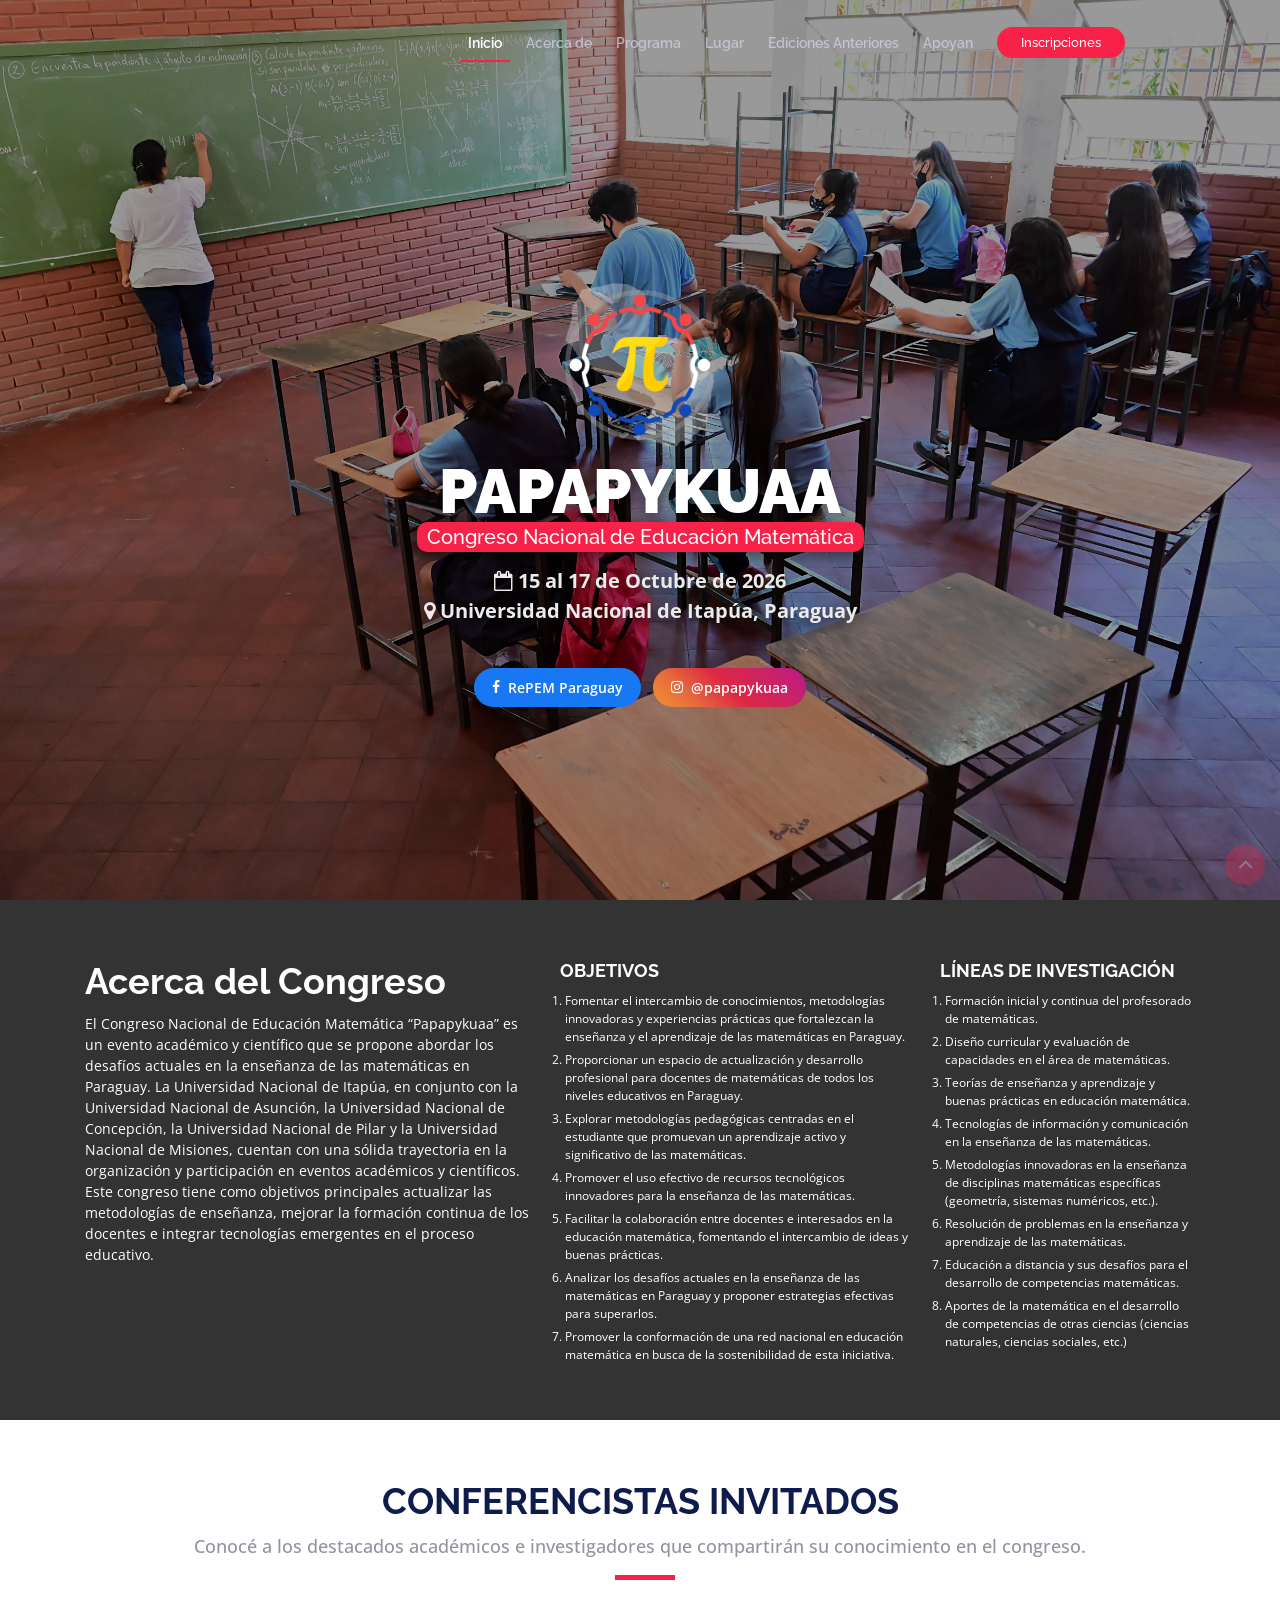
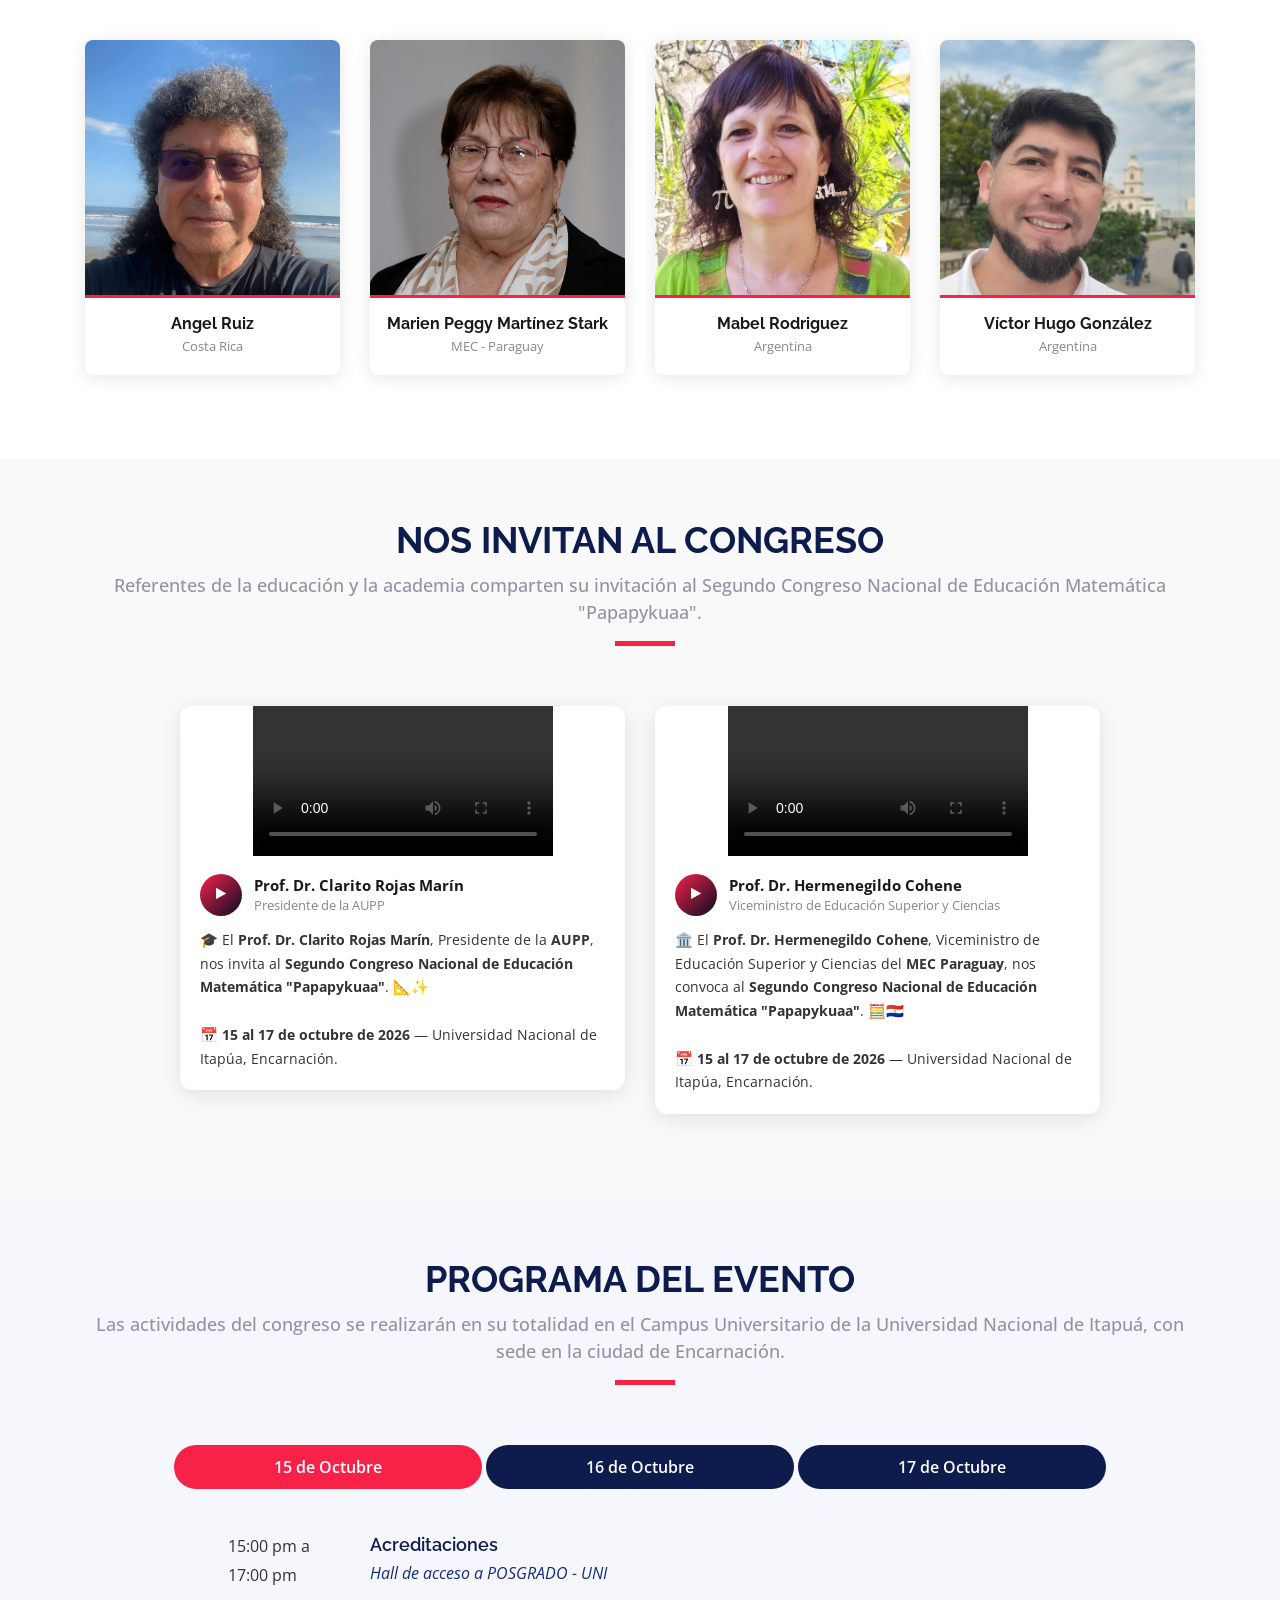
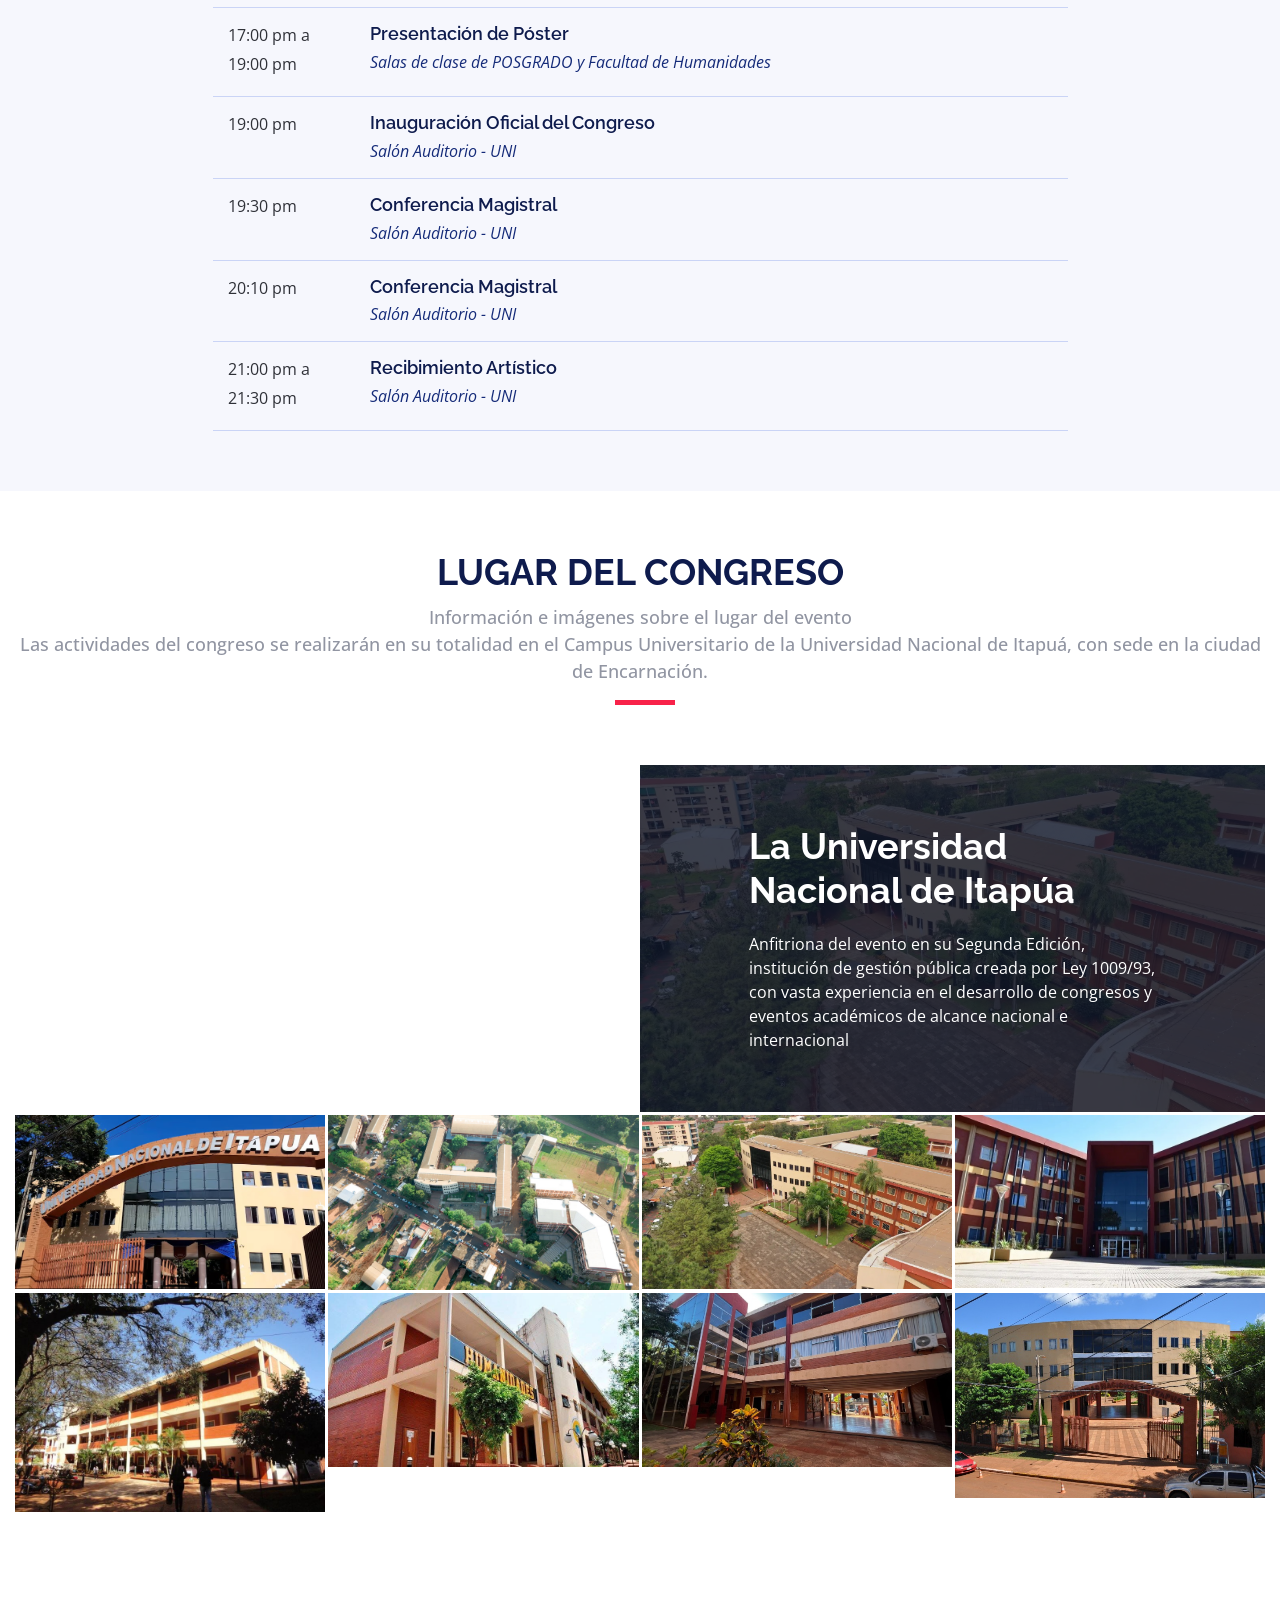
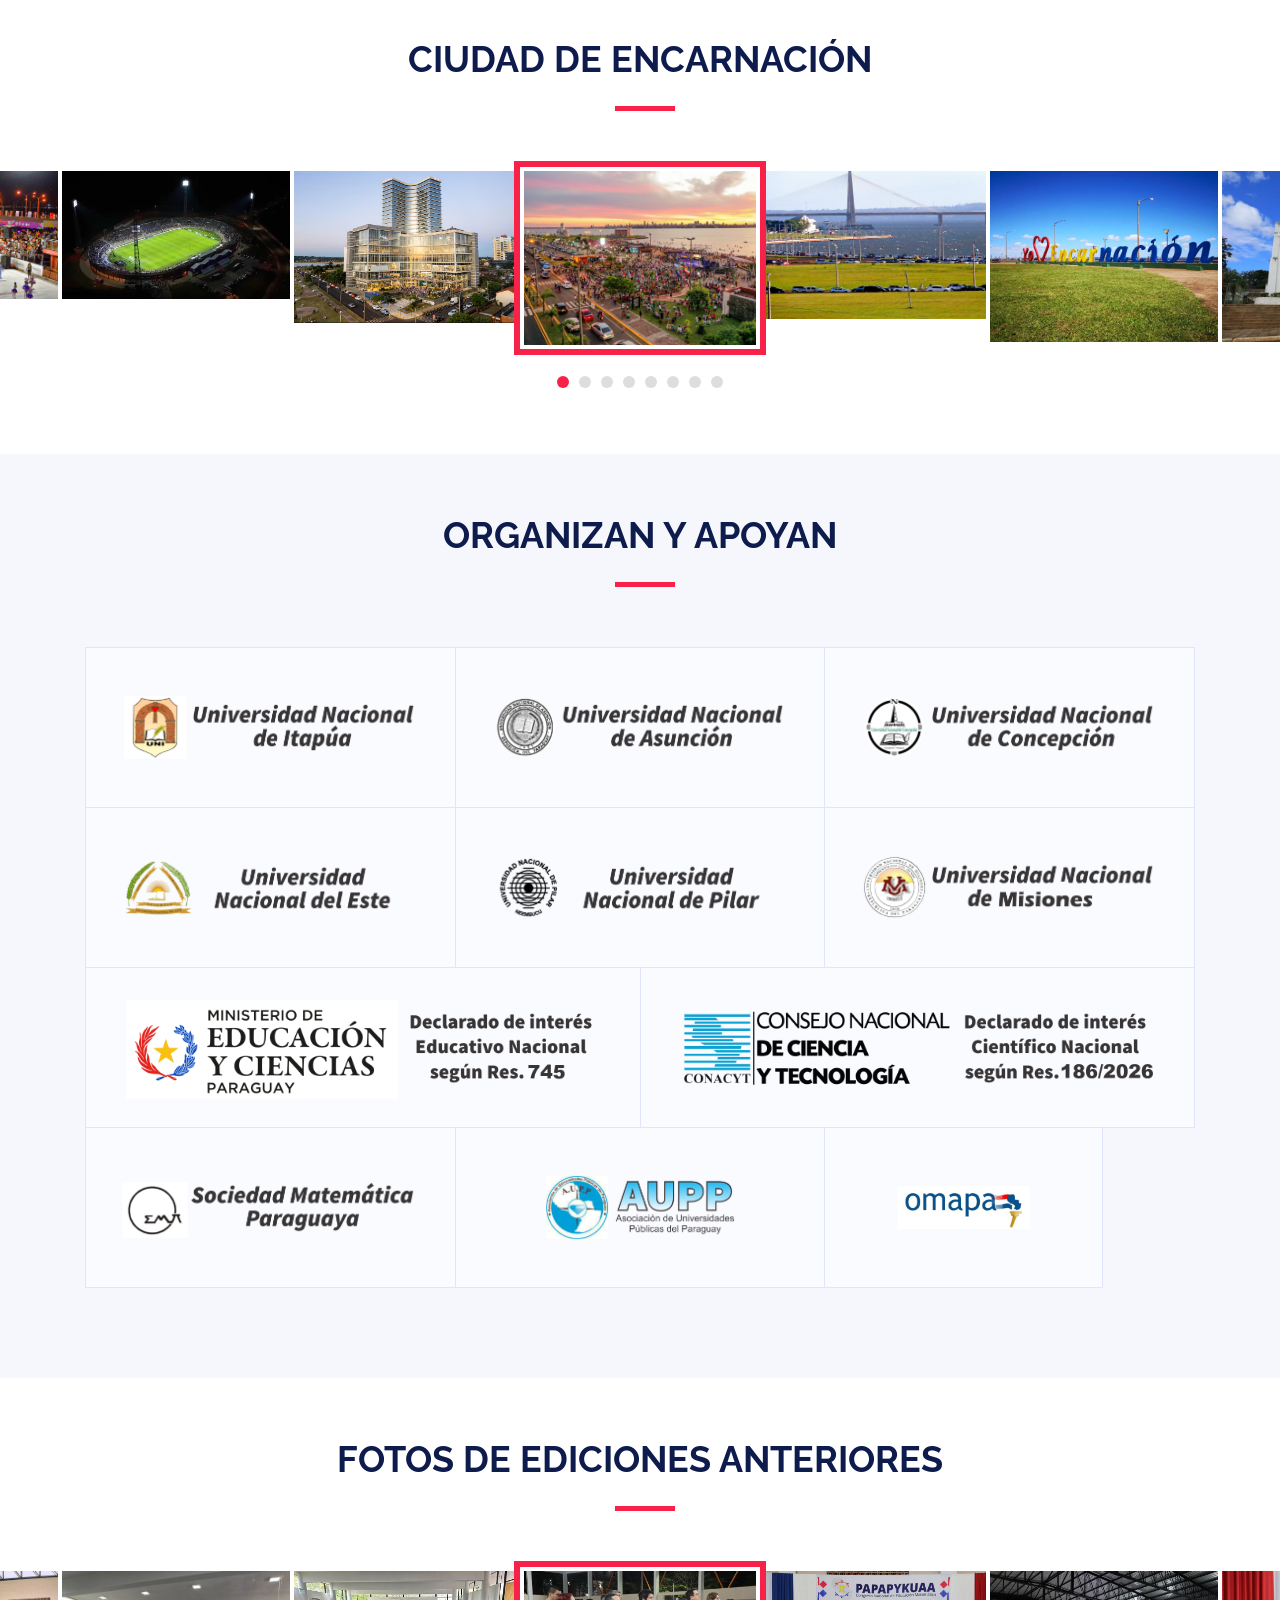
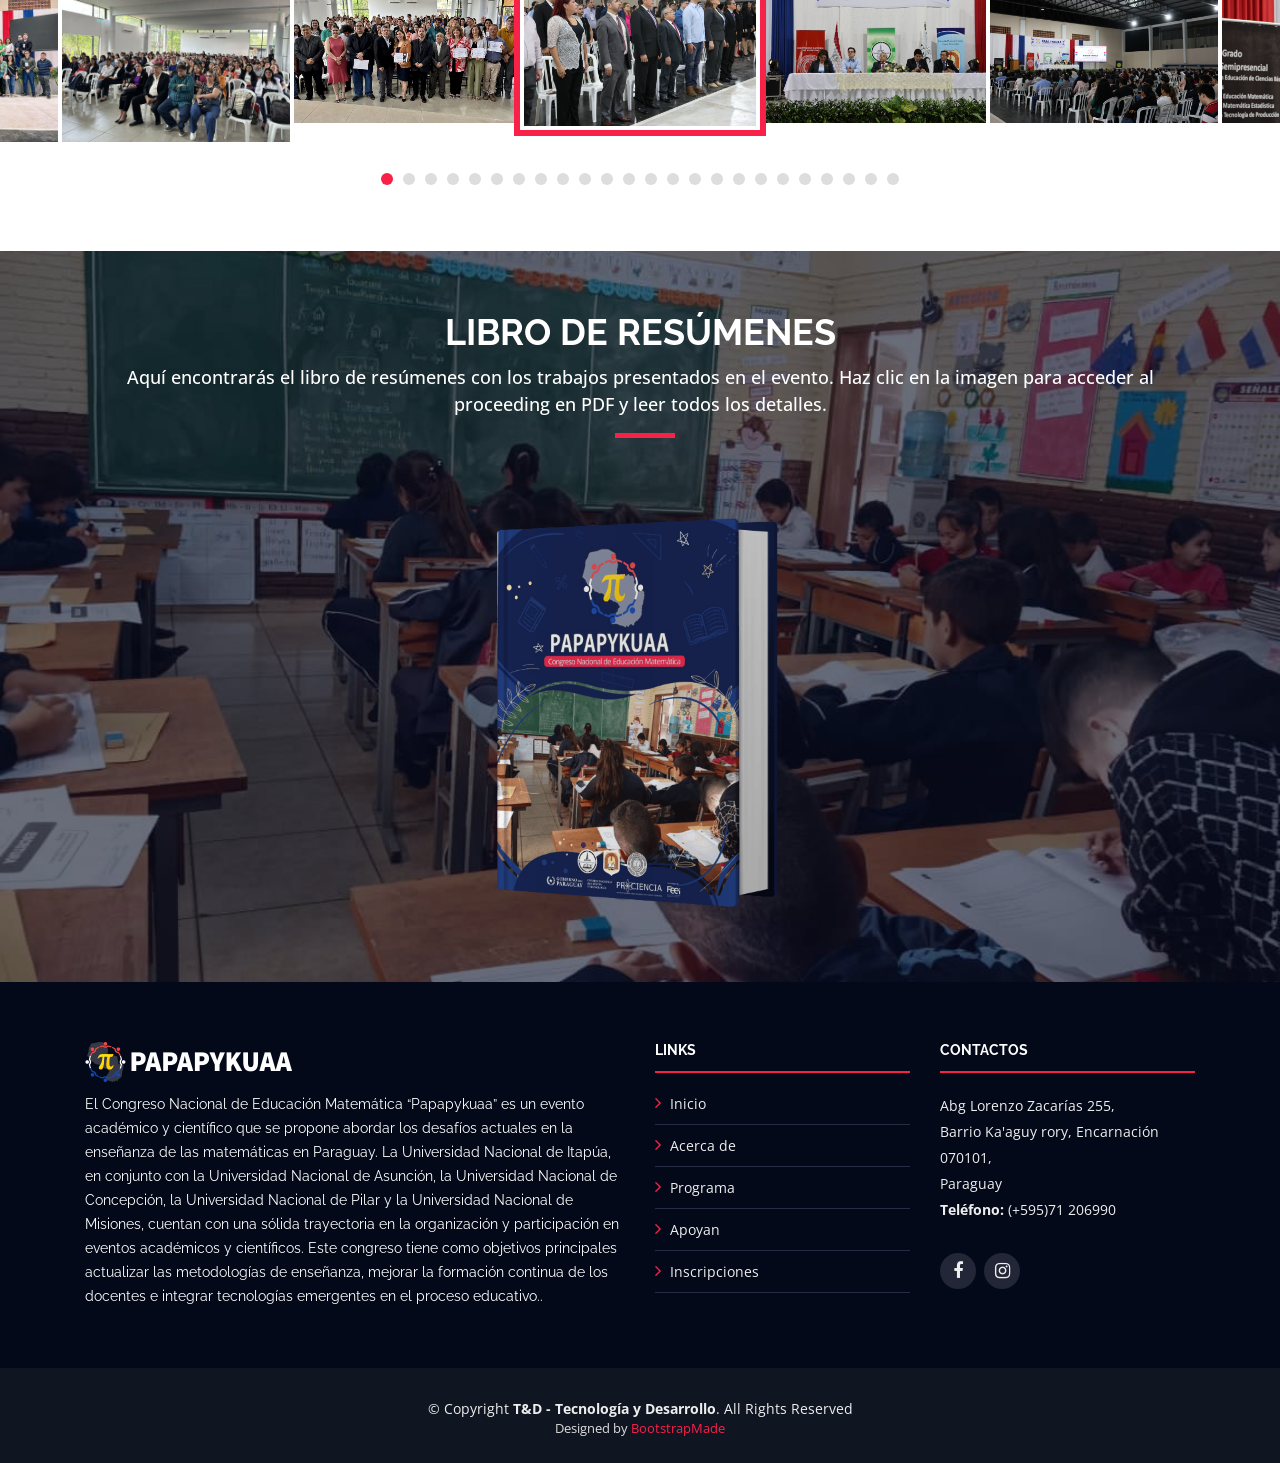
==== commit cbe48945: "se agregaron los enlaces a redes sociales" ====
--- a/index.html
+++ b/index.html
@@ -286,6 +286,31 @@
         <span><i class="fa fa-calendar-o id-color"></i> 15 al 17 de Octubre de 2026</span><br>
         <span><i class="fa fa-map-marker id-color"></i> Universidad Nacional de Itapúa, Paraguay</span><br>
       </p>
+      <div style="margin-top: 18px; display: flex; gap: 12px; justify-content: center;">
+        <a href="https://www.facebook.com/profile.php?id=61594134711857"
+          target="_blank" rel="noopener noreferrer"
+          title="Red Paraguaya de Educación Matemática en Facebook"
+          style="display: inline-flex; align-items: center; gap: 8px;
+                  background: #1877f2; color: #fff;
+                  padding: 9px 18px; border-radius: 25px;
+                  font-size: 0.88rem; font-weight: 600;
+                  text-decoration: none; transition: opacity 0.2s;"
+          onmouseover="this.style.opacity='0.85'" onmouseout="this.style.opacity='1'">
+          <i class="fa fa-facebook"></i> RePEM Paraguay
+        </a>
+        <a href="https://www.instagram.com/papapykuaa/"
+          target="_blank" rel="noopener noreferrer"
+          title="Papapykuaa en Instagram"
+          style="display: inline-flex; align-items: center; gap: 8px;
+                  background: linear-gradient(45deg, #f09433, #e6683c, #dc2743, #cc2366, #bc1888);
+                  color: #fff;
+                  padding: 9px 18px; border-radius: 25px;
+                  font-size: 0.88rem; font-weight: 600;
+                  text-decoration: none; transition: opacity 0.2s;"
+          onmouseover="this.style.opacity='0.85'" onmouseout="this.style.opacity='1'">
+          <i class="fa fa-instagram"></i> @papapykuaa
+        </a>
+      </div>
       <!--<a href="#about" class="about-btn scrollto">Acerca del Evento</a>
       
       <section id="sponsors2">
@@ -1087,11 +1112,8 @@
             </p>
 
             <div class="social-links">
-              <a href="#" class="twitter"><i class="fa fa-twitter"></i></a>
-              <a href="#" class="facebook"><i class="fa fa-facebook"></i></a>
-              <a href="#" class="instagram"><i class="fa fa-instagram"></i></a>
-              <a href="#" class="google-plus"><i class="fa fa-google-plus"></i></a>
-              <a href="#" class="linkedin"><i class="fa fa-linkedin"></i></a>
+              <a href="https://www.facebook.com/profile.php?id=61594134711857" class="facebook"><i class="fa fa-facebook"></i></a>
+              <a href="https://www.instagram.com/papapykuaa/" class="instagram"><i class="fa fa-instagram"></i></a>
             </div>
 
           </div>
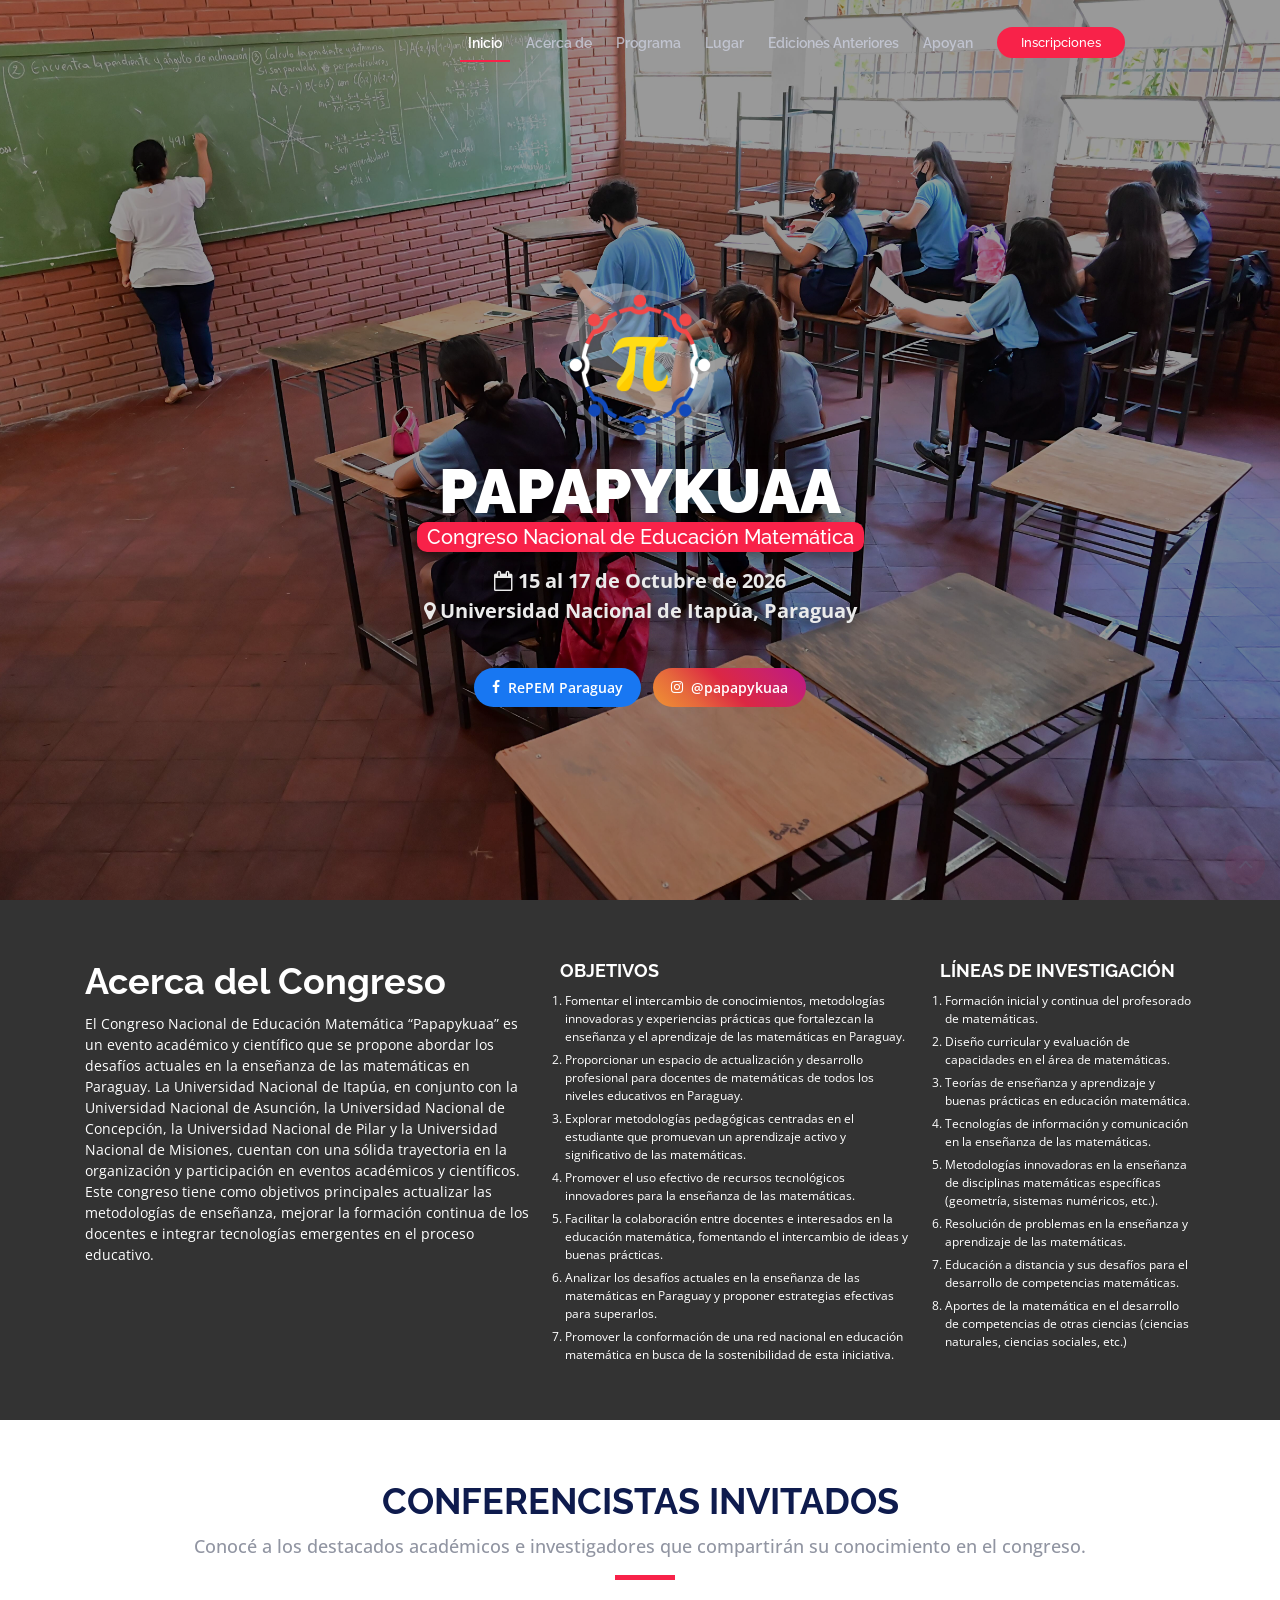
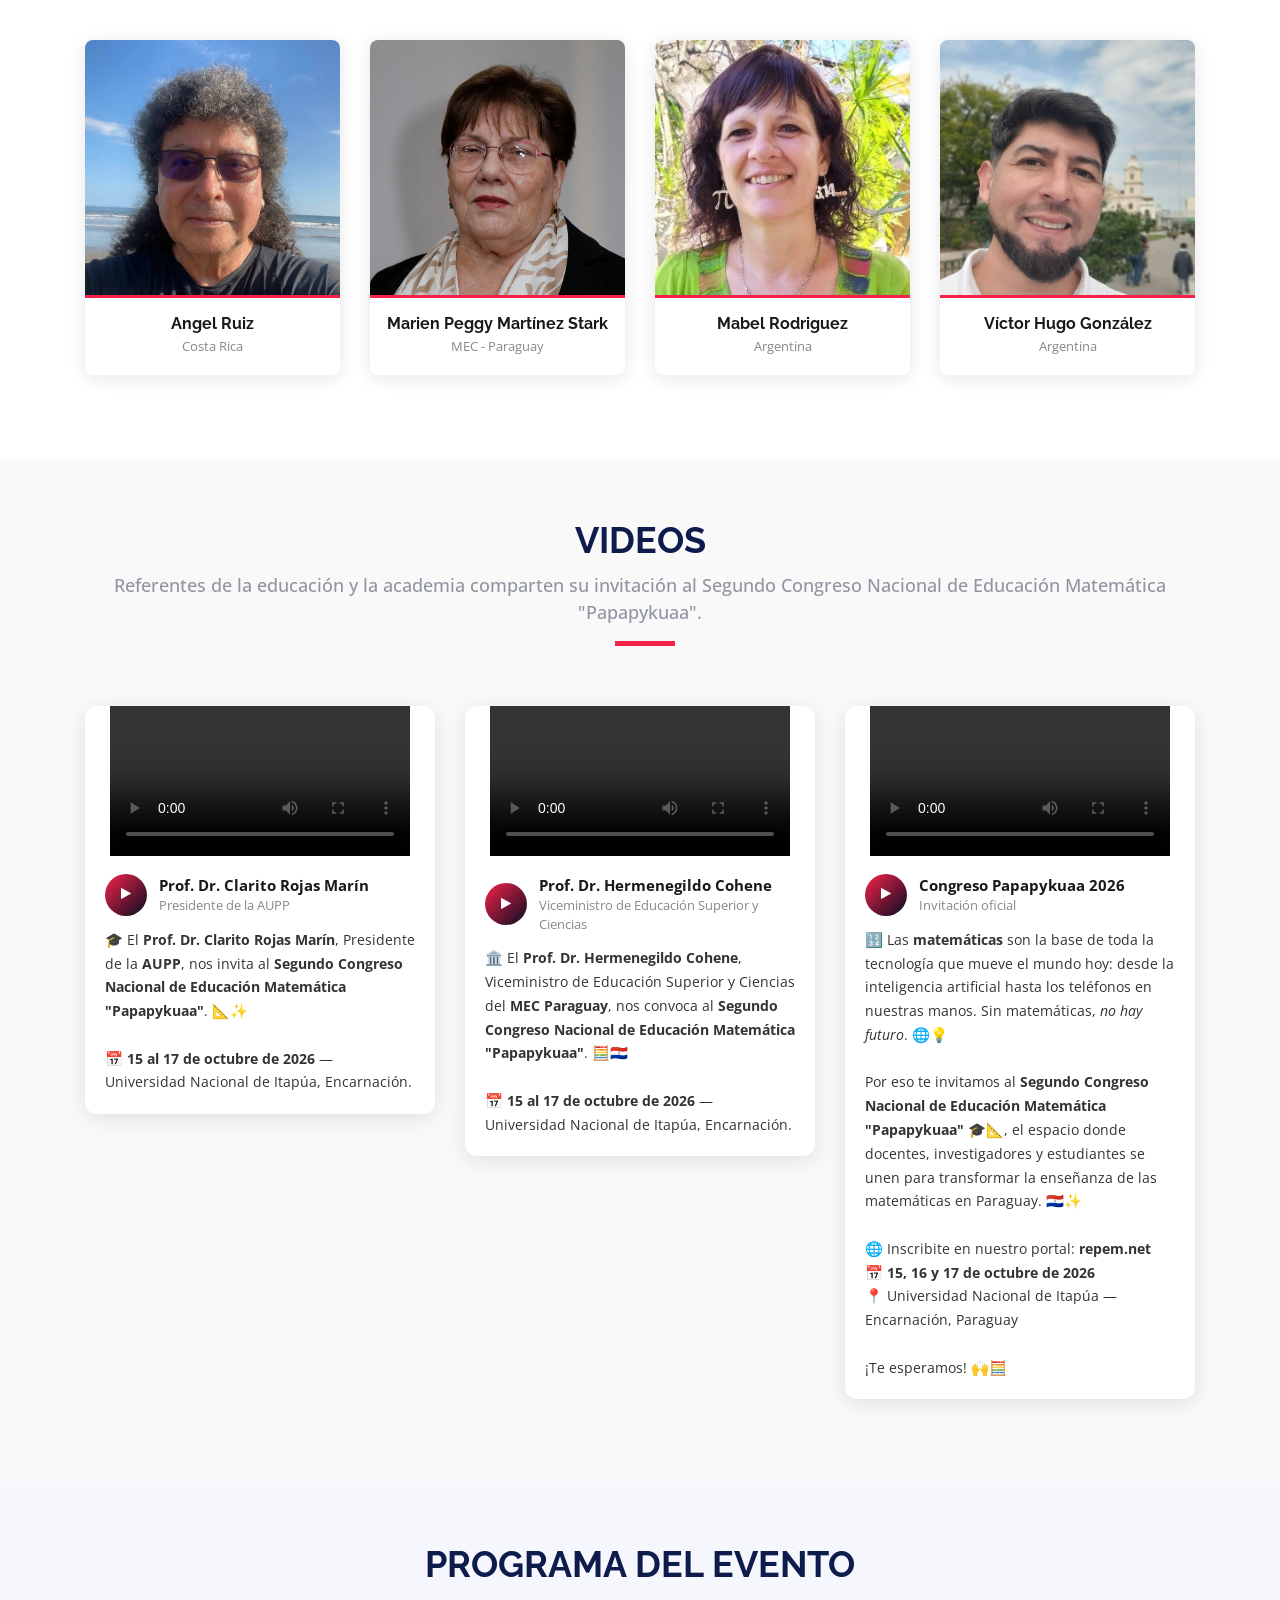
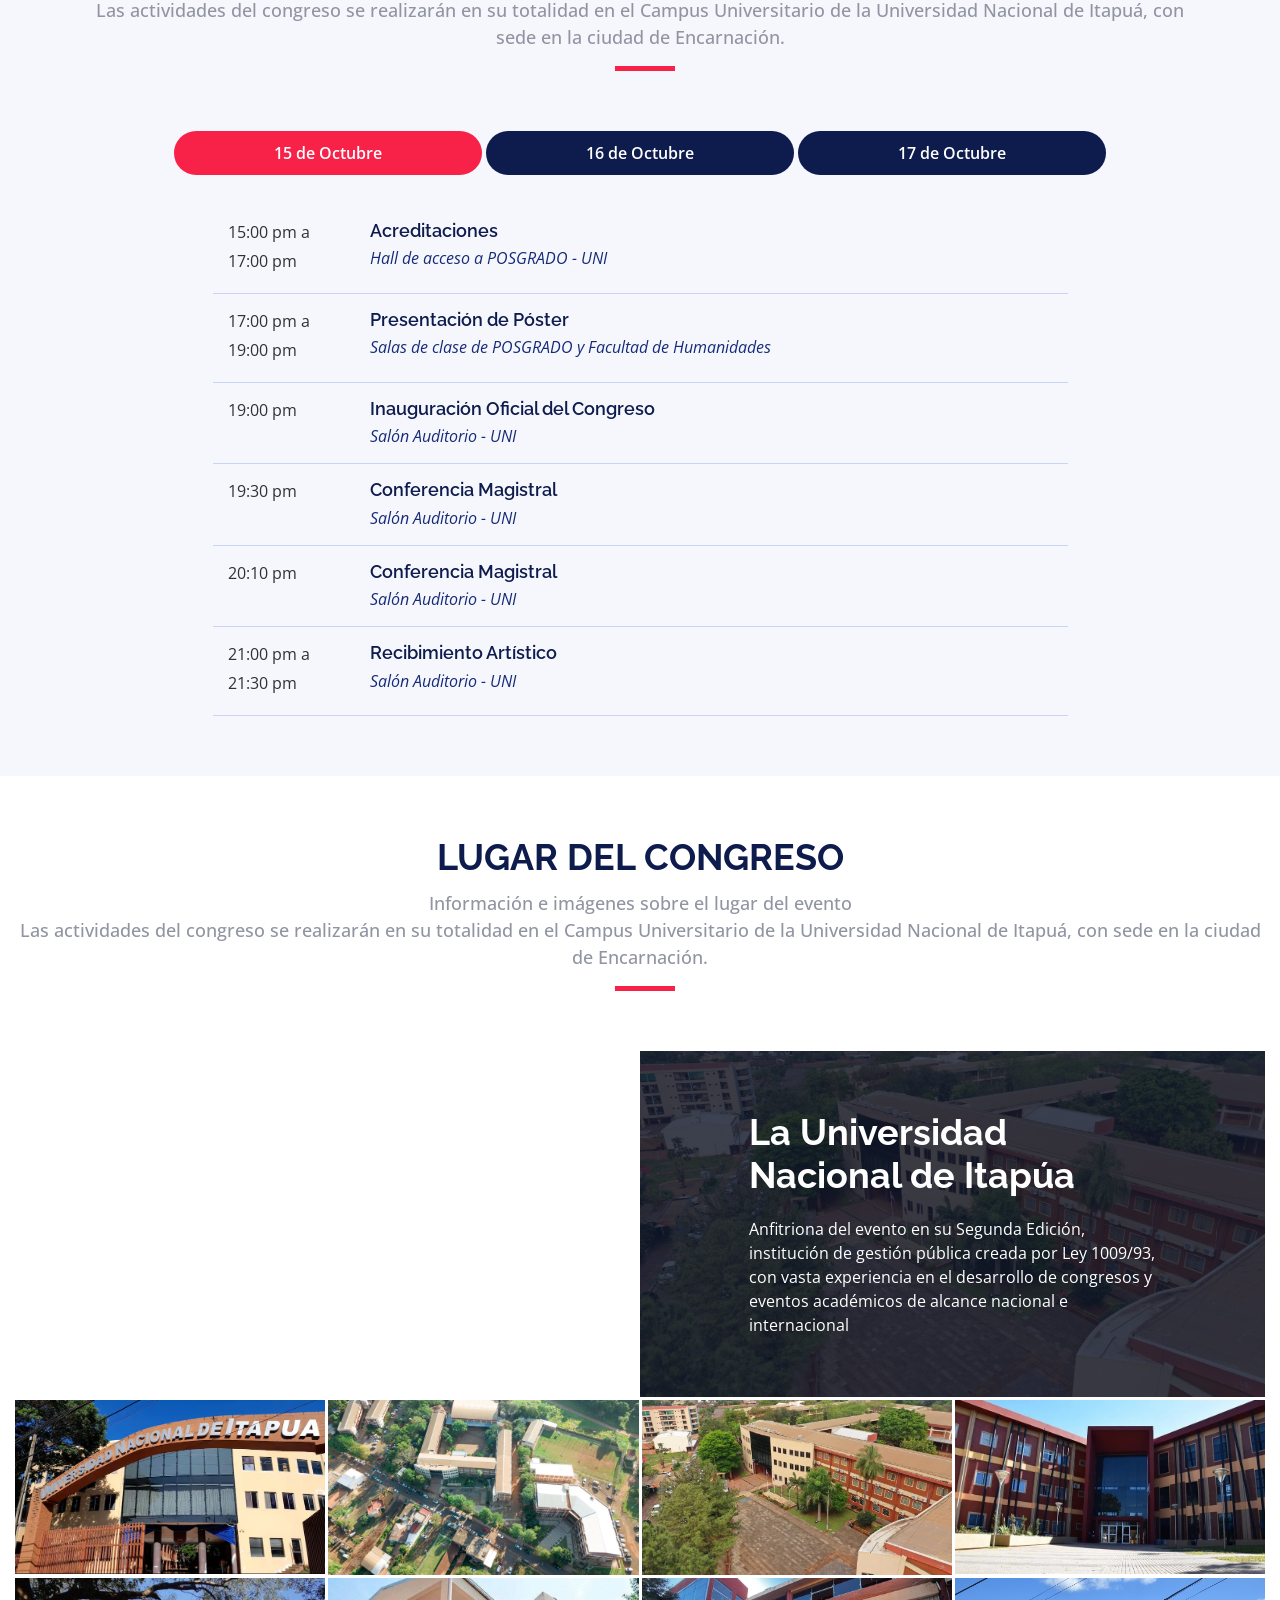
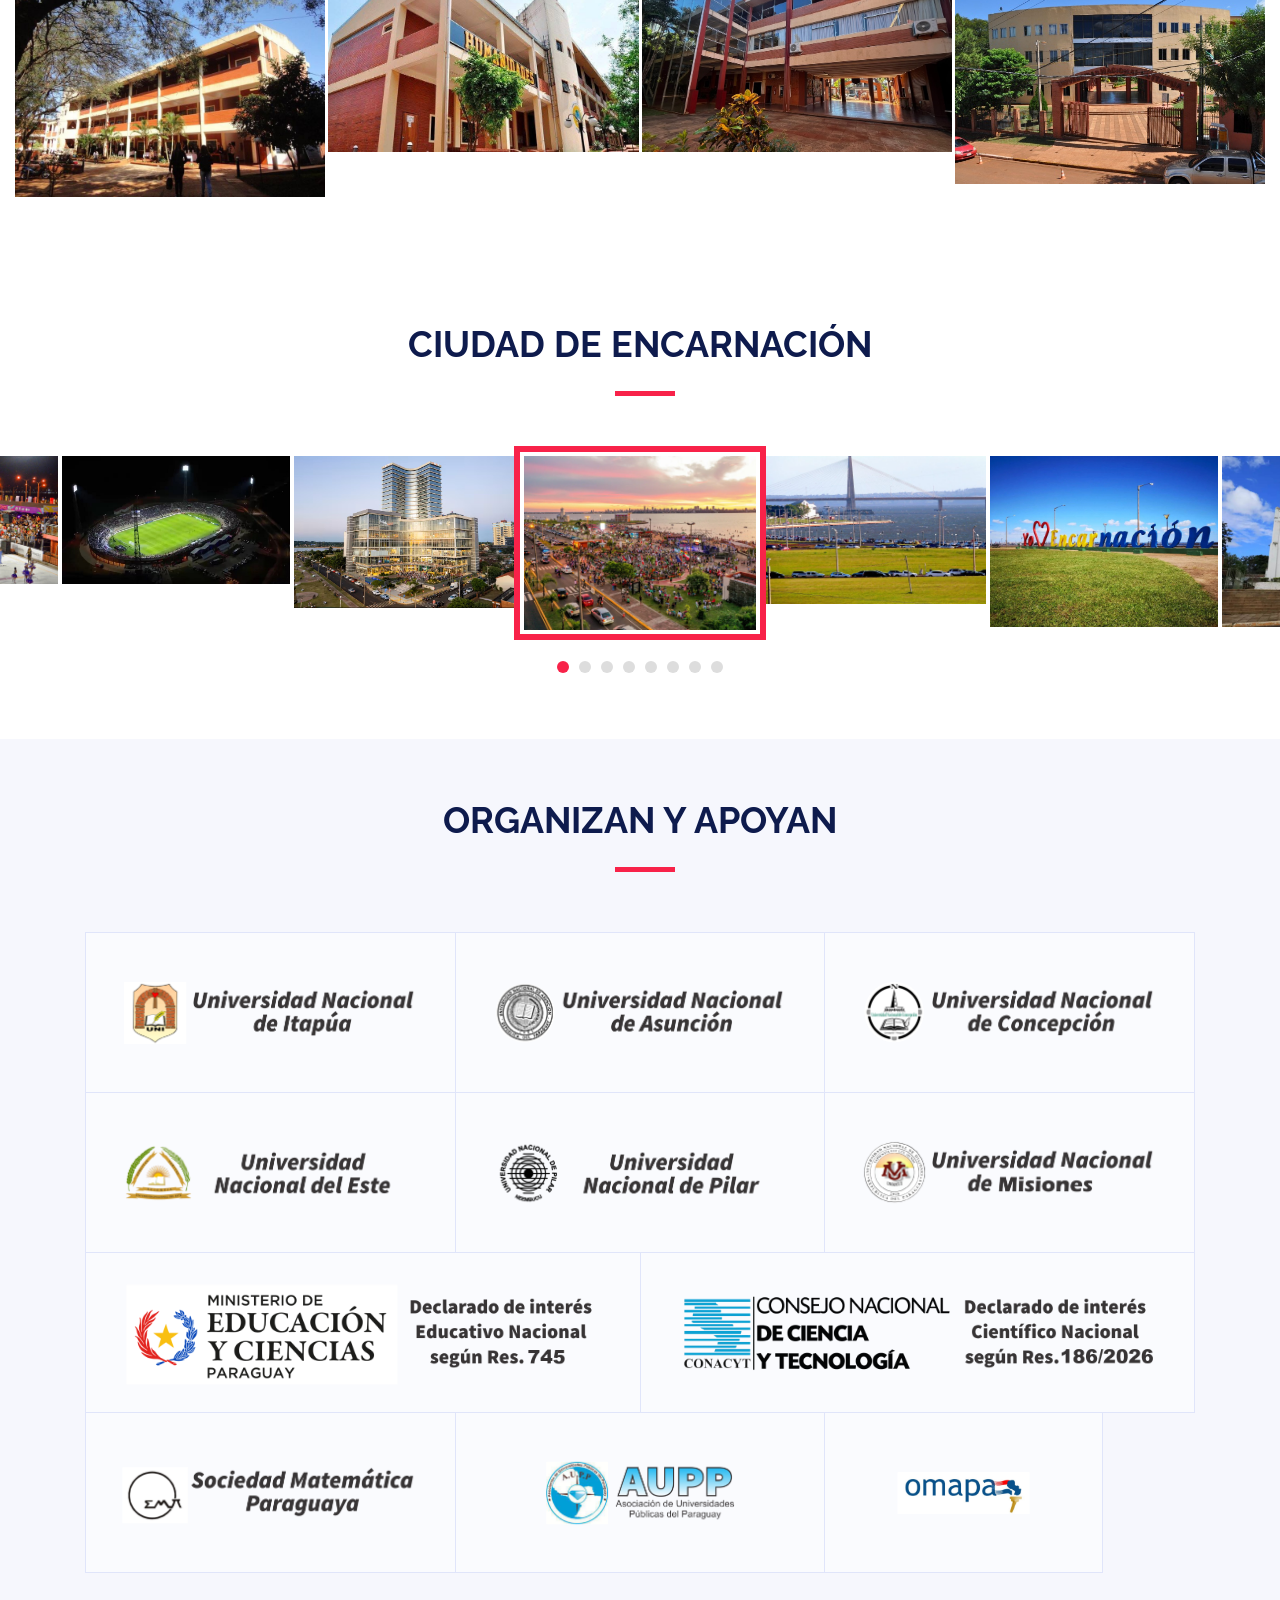
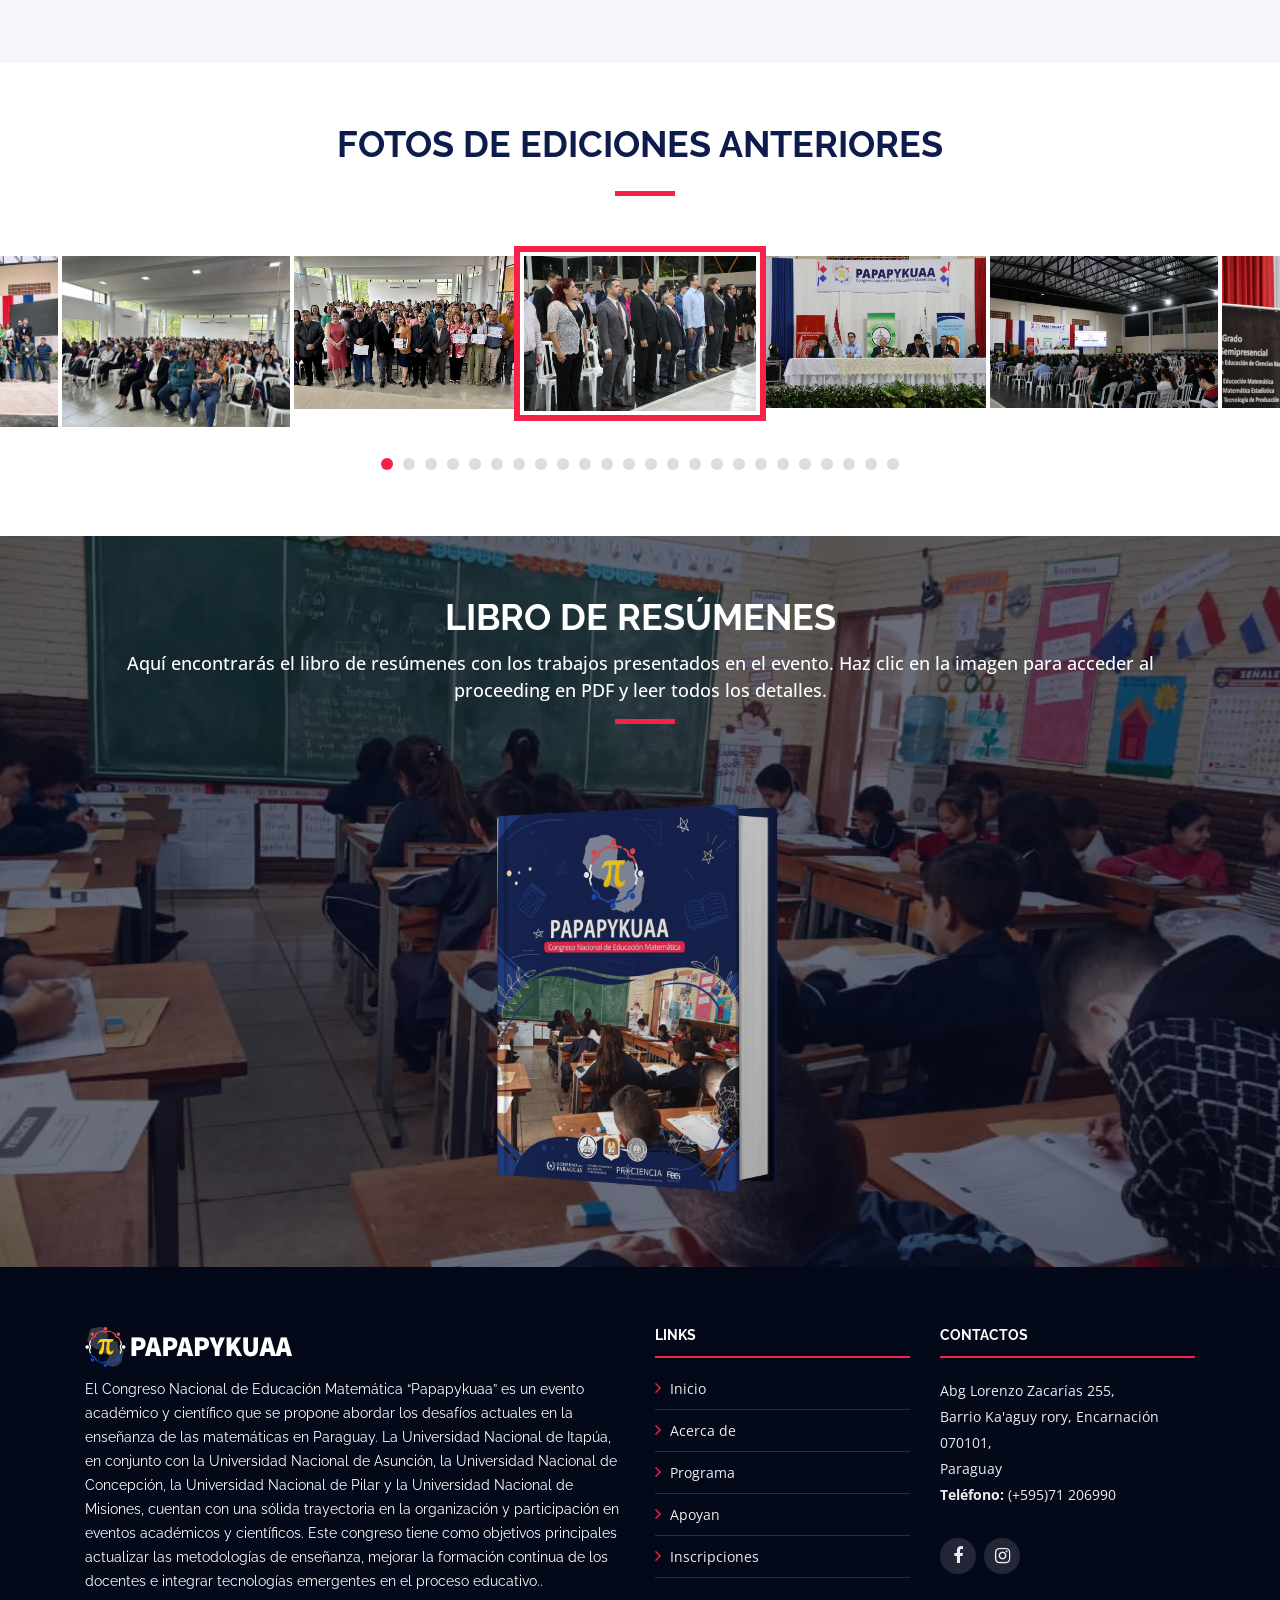
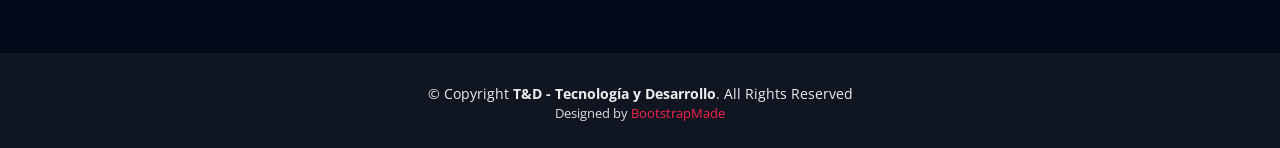
==== commit 9f55dc0e: "se agregó un video nuevo y se cambió el video de la intro" ====
--- a/index.html
+++ b/index.html
@@ -275,9 +275,27 @@
   ============================-->
   <section id="intro">
     <div class="intro-container wow fadeIn">
-      <a href="https://youtu.be/p1BA2BAEnlY" class="venobox play-logo mb-4" data-vbtype="video" data-autoplay="true">
+      <!-- Trigger -->
+      <a href="#" class="play-logo mb-4" data-toggle="modal" data-target="#modalVideoIntro">
         <img src="img/logo_intro.png" alt="" title="">
       </a>
+
+      <!-- Modal -->
+      <div class="modal fade" id="modalVideoIntro" tabindex="-1" role="dialog">
+        <div class="modal-dialog modal-dialog-centered" style="max-width: min(380px, 90vw);" role="document">
+          <div class="modal-content" style="background:#000; border:none;">
+            <div class="modal-header" style="border:none; padding: 8px 12px;">
+              <button type="button" class="close" data-dismiss="modal"
+                      style="color:#fff; opacity:1; font-size:1.8rem;">&times;</button>
+            </div>
+            <div class="modal-body" style="padding: 0;">
+              <video id="videoIntro" controls autoplay style="width:100%; display:block;">
+                <source src="videos/congreso.mp4" type="video/mp4">
+              </video>
+            </div>
+          </div>
+        </div>
+      </div>
       <h1 class="mb-4 pb-0">
         Papapykuaa <br>
         <span>Congreso Nacional de Educación Matemática</span>
@@ -463,14 +481,14 @@
       <div class="container">
 
         <div class="section-header">
-          <h2>Nos invitan al Congreso</h2>
+          <h2>Videos</h2>
           <p>Referentes de la educación y la academia comparten su invitación al Segundo Congreso Nacional de Educación Matemática "Papapykuaa".</p>
         </div>
 
         <div class="row justify-content-center">
 
           <!-- ===== VIDEO: Clarito Rojas Marín ===== -->
-          <div class="col-lg-5 col-md-6 mb-4">
+          <div class="col-lg-4 col-md-4 mb-4">
             <div style="background: #fff;
                         border-radius: 12px;
                         overflow: hidden;
@@ -516,7 +534,7 @@
           <!-- ===== FIN VIDEO ===== -->
 
           <!-- ===== VIDEO: Hermenegildo Cohene ===== -->
-          <div class="col-lg-5 col-md-6 mb-4">
+          <div class="col-lg-4 col-md-4 mb-4">
             <div style="background: #fff;
                         border-radius: 12px;
                         overflow: hidden;
@@ -554,6 +572,60 @@
                   <strong>Segundo Congreso Nacional de Educación Matemática "Papapykuaa"</strong>. 🧮🇵🇾
                   <br><br>
                   📅 <strong>15 al 17 de octubre de 2026</strong> &mdash; Universidad Nacional de Itapúa, Encarnación.
+                </p>
+              </div>
+
+            </div>
+          </div>
+          <!-- ===== FIN VIDEO ===== -->
+
+          <!-- ===== VIDEO: Invitación al Congreso ===== -->
+          <div class="col-lg-4 col-md-4 mb-4">
+            <div style="background: #fff;
+                        border-radius: 12px;
+                        overflow: hidden;
+                        box-shadow: 0 4px 20px rgba(0,0,0,0.10);
+                        transition: transform 0.3s ease, box-shadow 0.3s ease;"
+                 onmouseover="this.style.transform='translateY(-5px)';this.style.boxShadow='0 10px 30px rgba(248,34,73,0.15)';"
+                 onmouseout="this.style.transform='translateY(0)';this.style.boxShadow='0 4px 20px rgba(0,0,0,0.10)';">
+
+              <!-- Video -->
+              <div style="position: relative; width: 100%; background: #000; max-width: 300px; margin: 0 auto;">
+                <video
+                  controls
+                  preload="metadata"
+                  style="width: 100%; display: block; object-fit: contain;">
+                  <source src="videos/congreso.mp4" type="video/mp4">
+                  Tu navegador no soporta el elemento de video.
+                </video>
+              </div>
+
+              <!-- Descripción estilo Instagram -->
+              <div style="padding: 18px 20px 20px;">
+                <div style="display: flex; align-items: center; gap: 12px; margin-bottom: 12px;">
+                  <div style="width: 42px; height: 42px; border-radius: 50%; background: linear-gradient(135deg, #f82249, #060c22);
+                              display: flex; align-items: center; justify-content: center; flex-shrink: 0;">
+                    <i class="fa fa-play" style="color: #fff; font-size: 0.8rem;"></i>
+                  </div>
+                  <div>
+                    <p style="font-weight: 700; color: #191919; margin: 0; font-size: 0.92rem;">Congreso Papapykuaa 2026</p>
+                    <p style="color: #888; margin: 0; font-size: 0.8rem;">Invitación oficial</p>
+                  </div>
+                </div>
+                <p style="color: #333; font-size: 0.9rem; line-height: 1.65; margin: 0;">
+                  🔢 Las <strong>matemáticas</strong> son la base de toda la tecnología que mueve el mundo hoy: 
+                  desde la inteligencia artificial hasta los teléfonos en nuestras manos. 
+                  Sin matemáticas, <em>no hay futuro</em>. 🌐💡
+                  <br><br>
+                  Por eso te invitamos al <strong>Segundo Congreso Nacional de Educación Matemática</strong>
+                  <strong>"Papapykuaa"</strong> 🎓📐, el espacio donde docentes, investigadores y estudiantes 
+                  se unen para transformar la enseñanza de las matemáticas en Paraguay. 🇵🇾✨
+                  <br><br>
+                  🌐 Inscribite en nuestro portal: <strong> repem.net </strong><br>
+                  📅 <strong>15, 16 y 17 de octubre de 2026</strong><br>
+                  📍 Universidad Nacional de Itapúa &mdash; Encarnación, Paraguay<br>
+                  <br>
+                  ¡Te esperamos! 🙌🧮
                 </p>
               </div>
 
@@ -1151,6 +1223,15 @@
   <script src="lib/venobox/venobox.min.js"></script>
   <script src="lib/owlcarousel/owl.carousel.min.js"></script>
 
+  <!-- Script para pausar el video al cerrar el modal -->
+  <script>
+    $('#modalVideoIntro').on('hidden.bs.modal', function () {
+      var v = document.getElementById('videoIntro');
+      v.pause();
+      v.currentTime = 0;
+    });
+  </script>
+
   <!-- Contact Form JavaScript File -->
   <script src="contactform/contactform.html"></script>
 
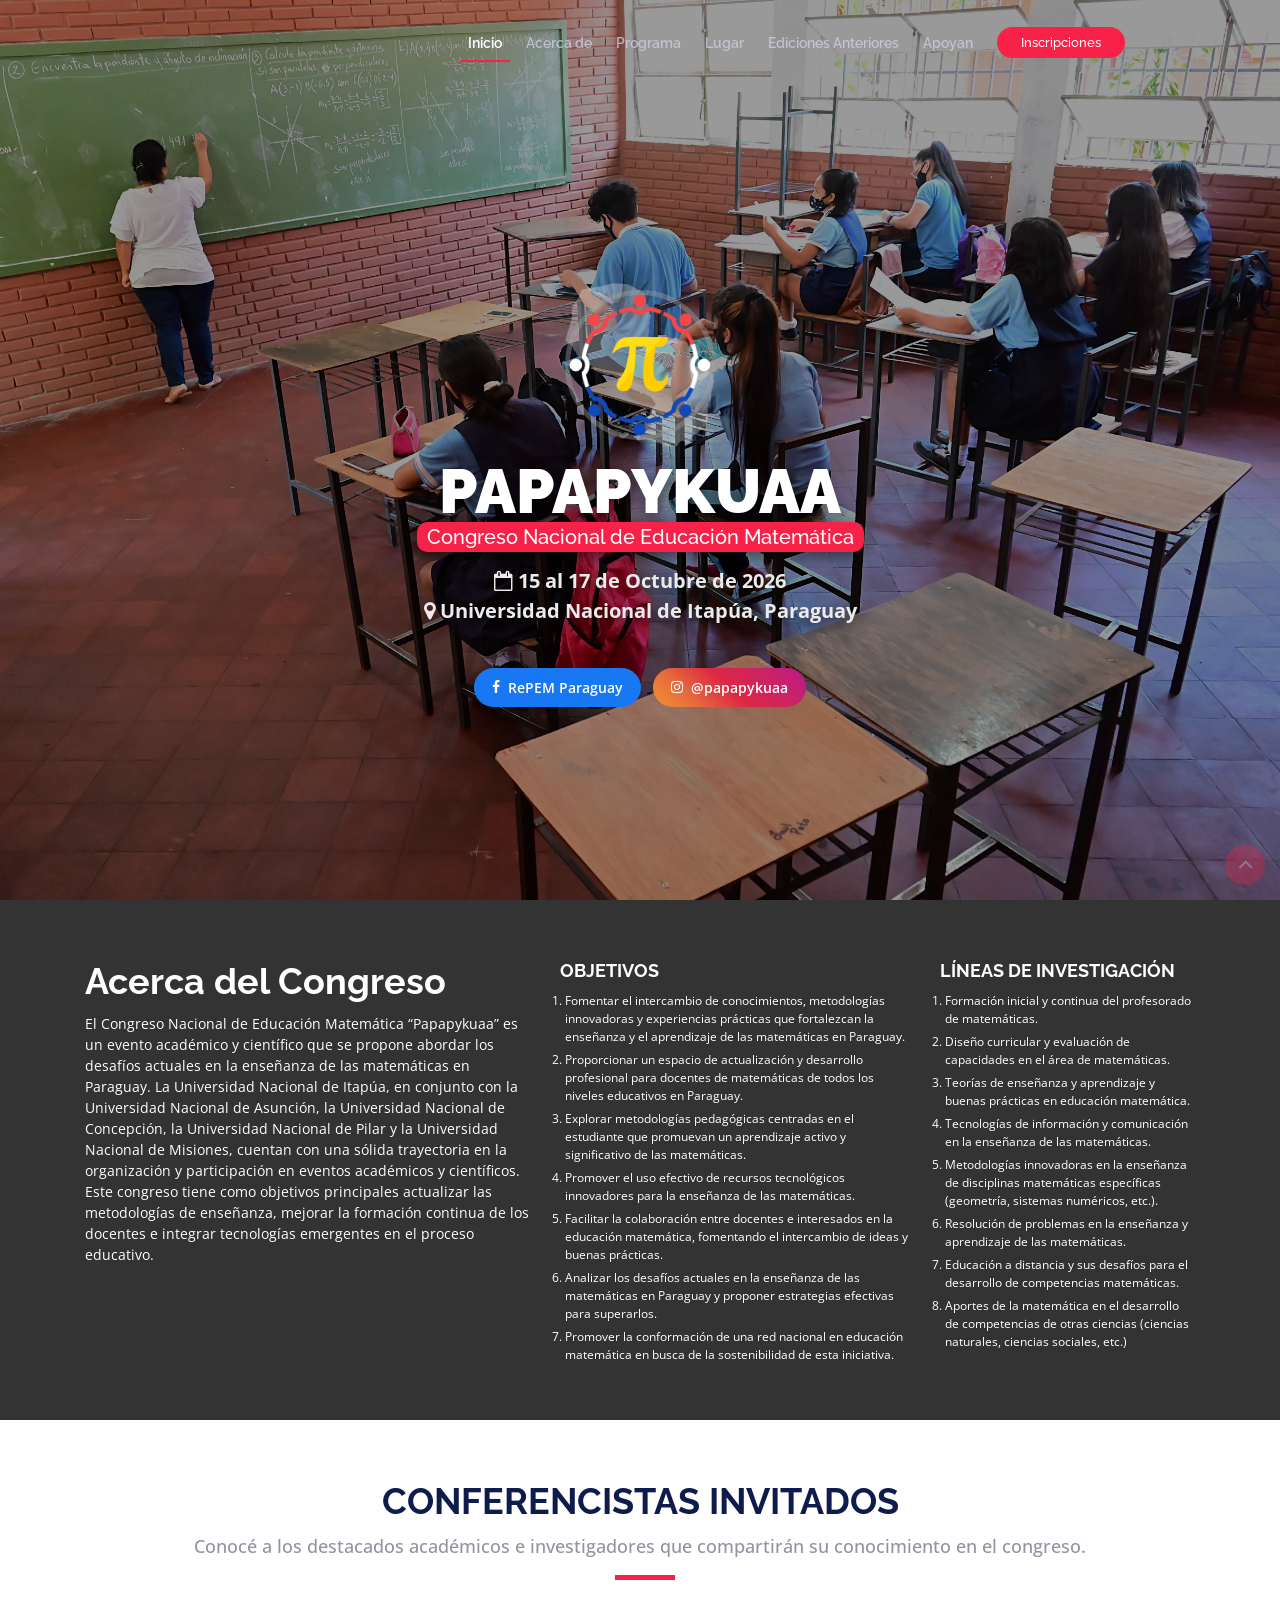
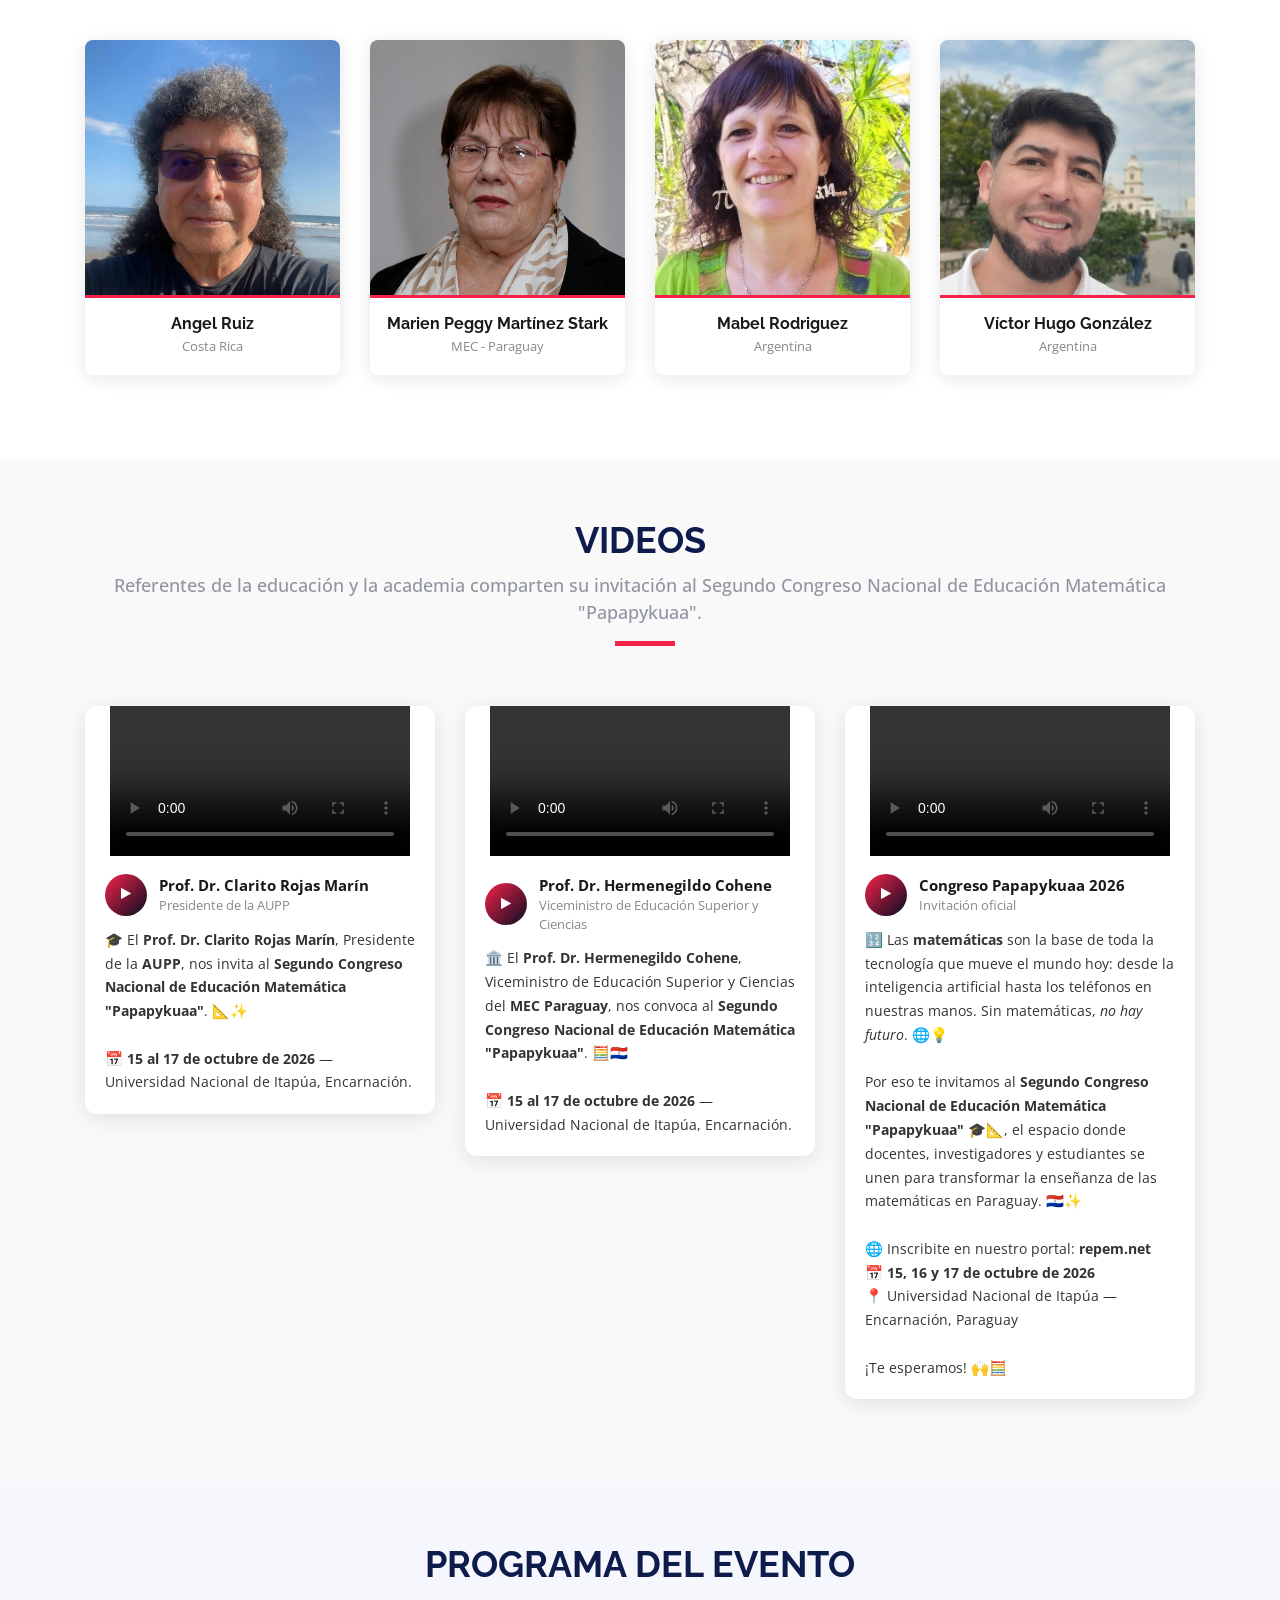
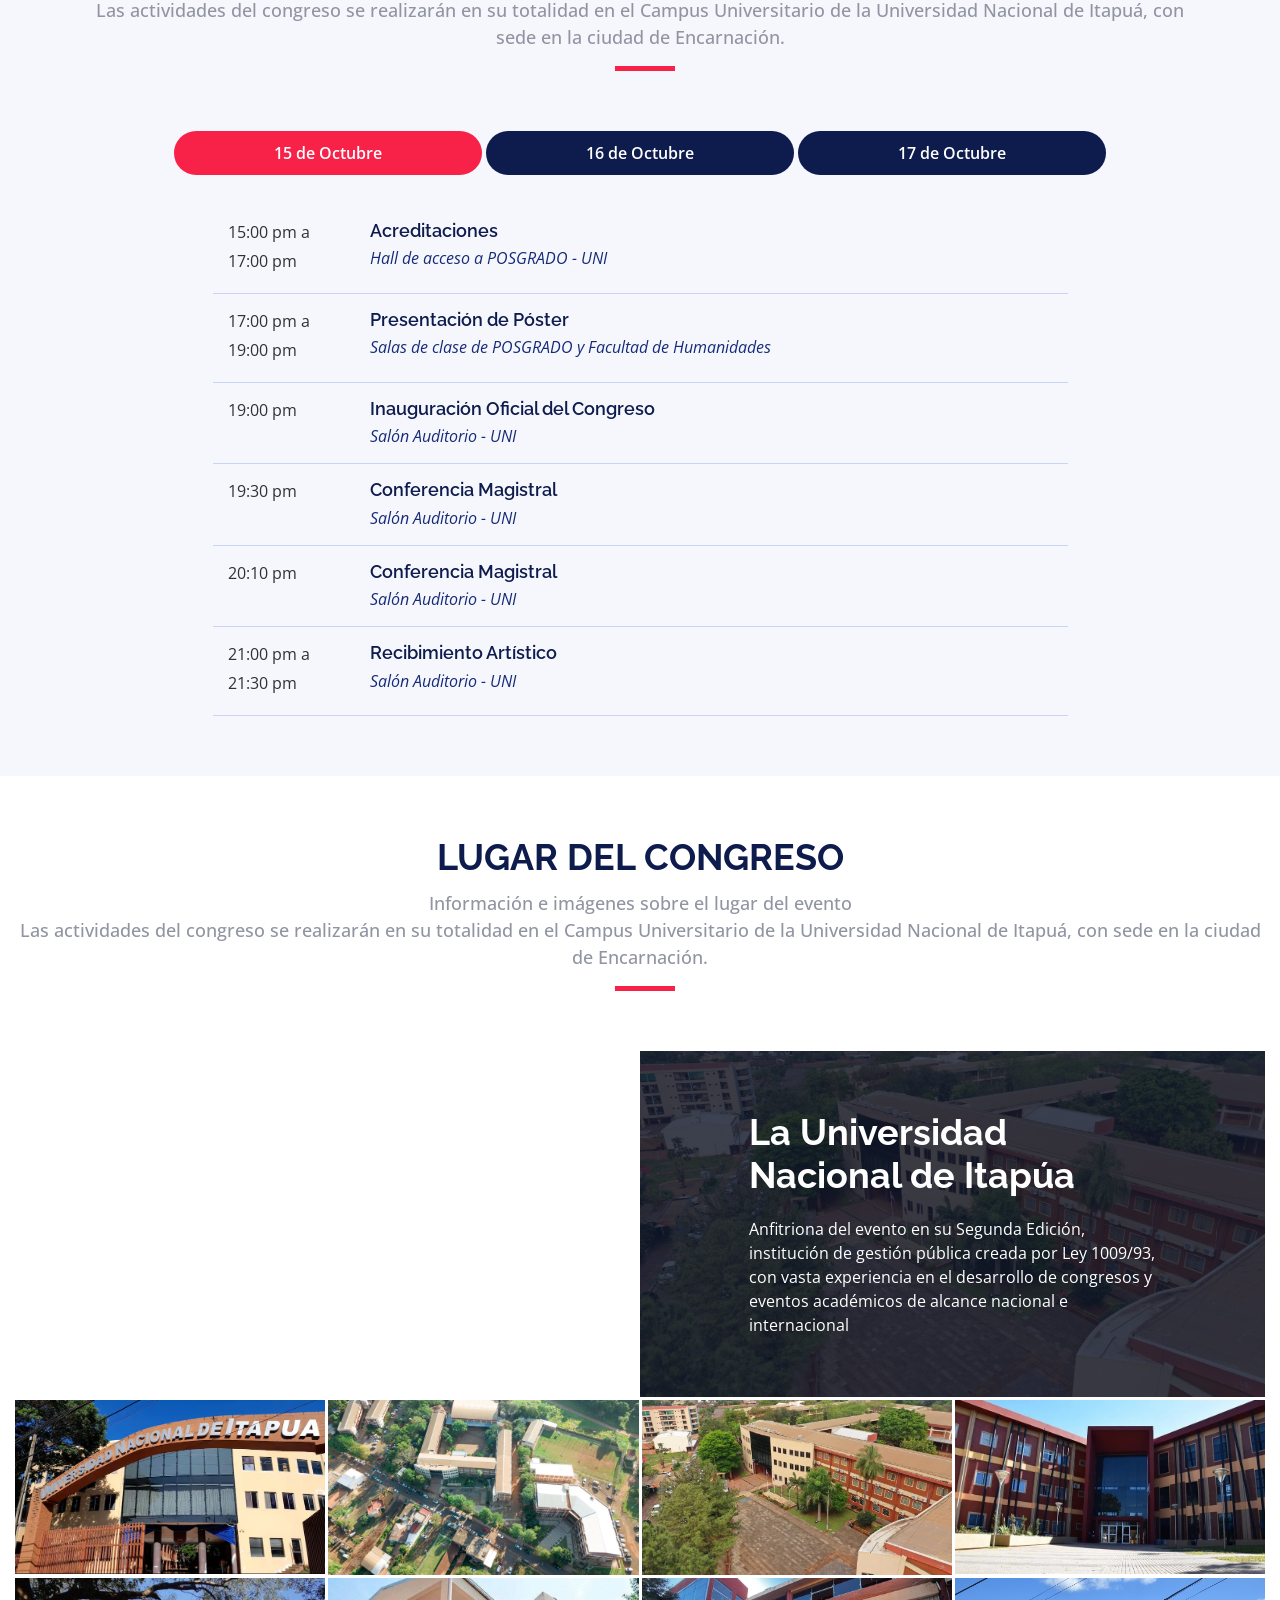
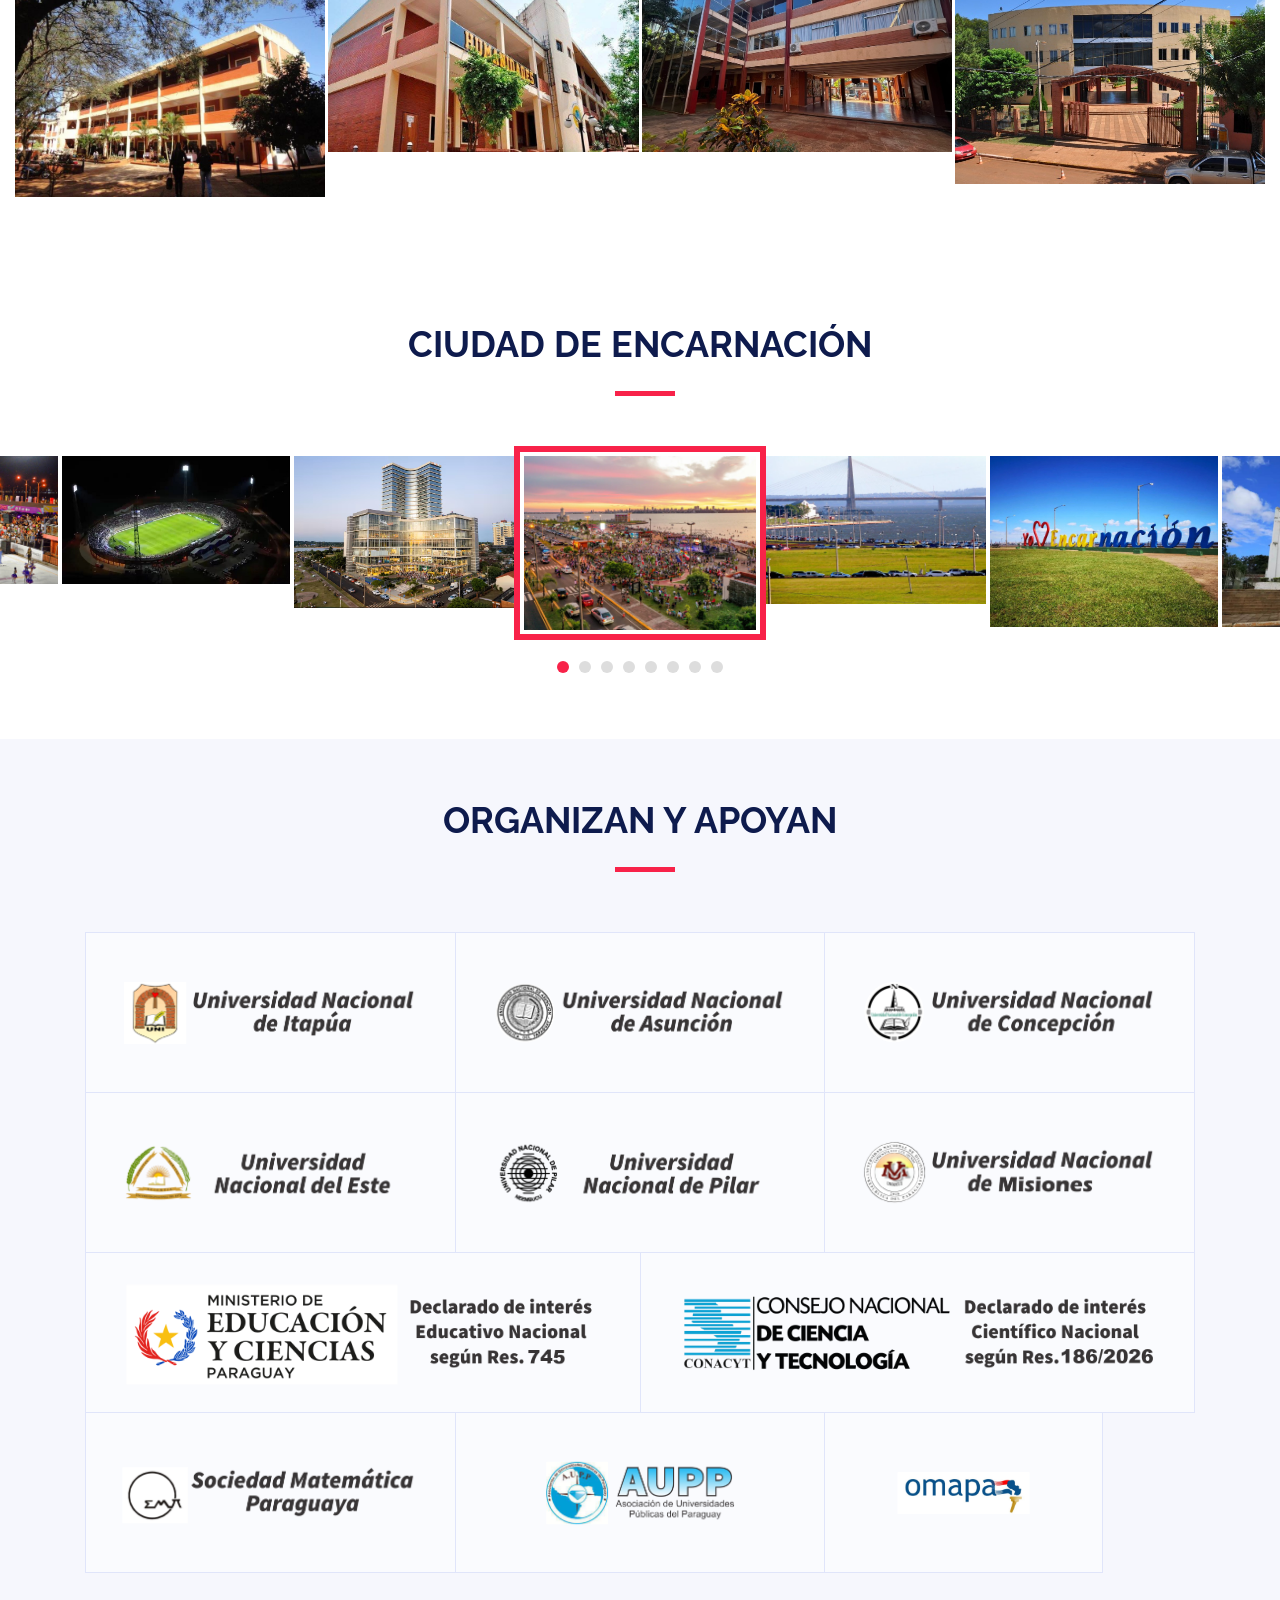
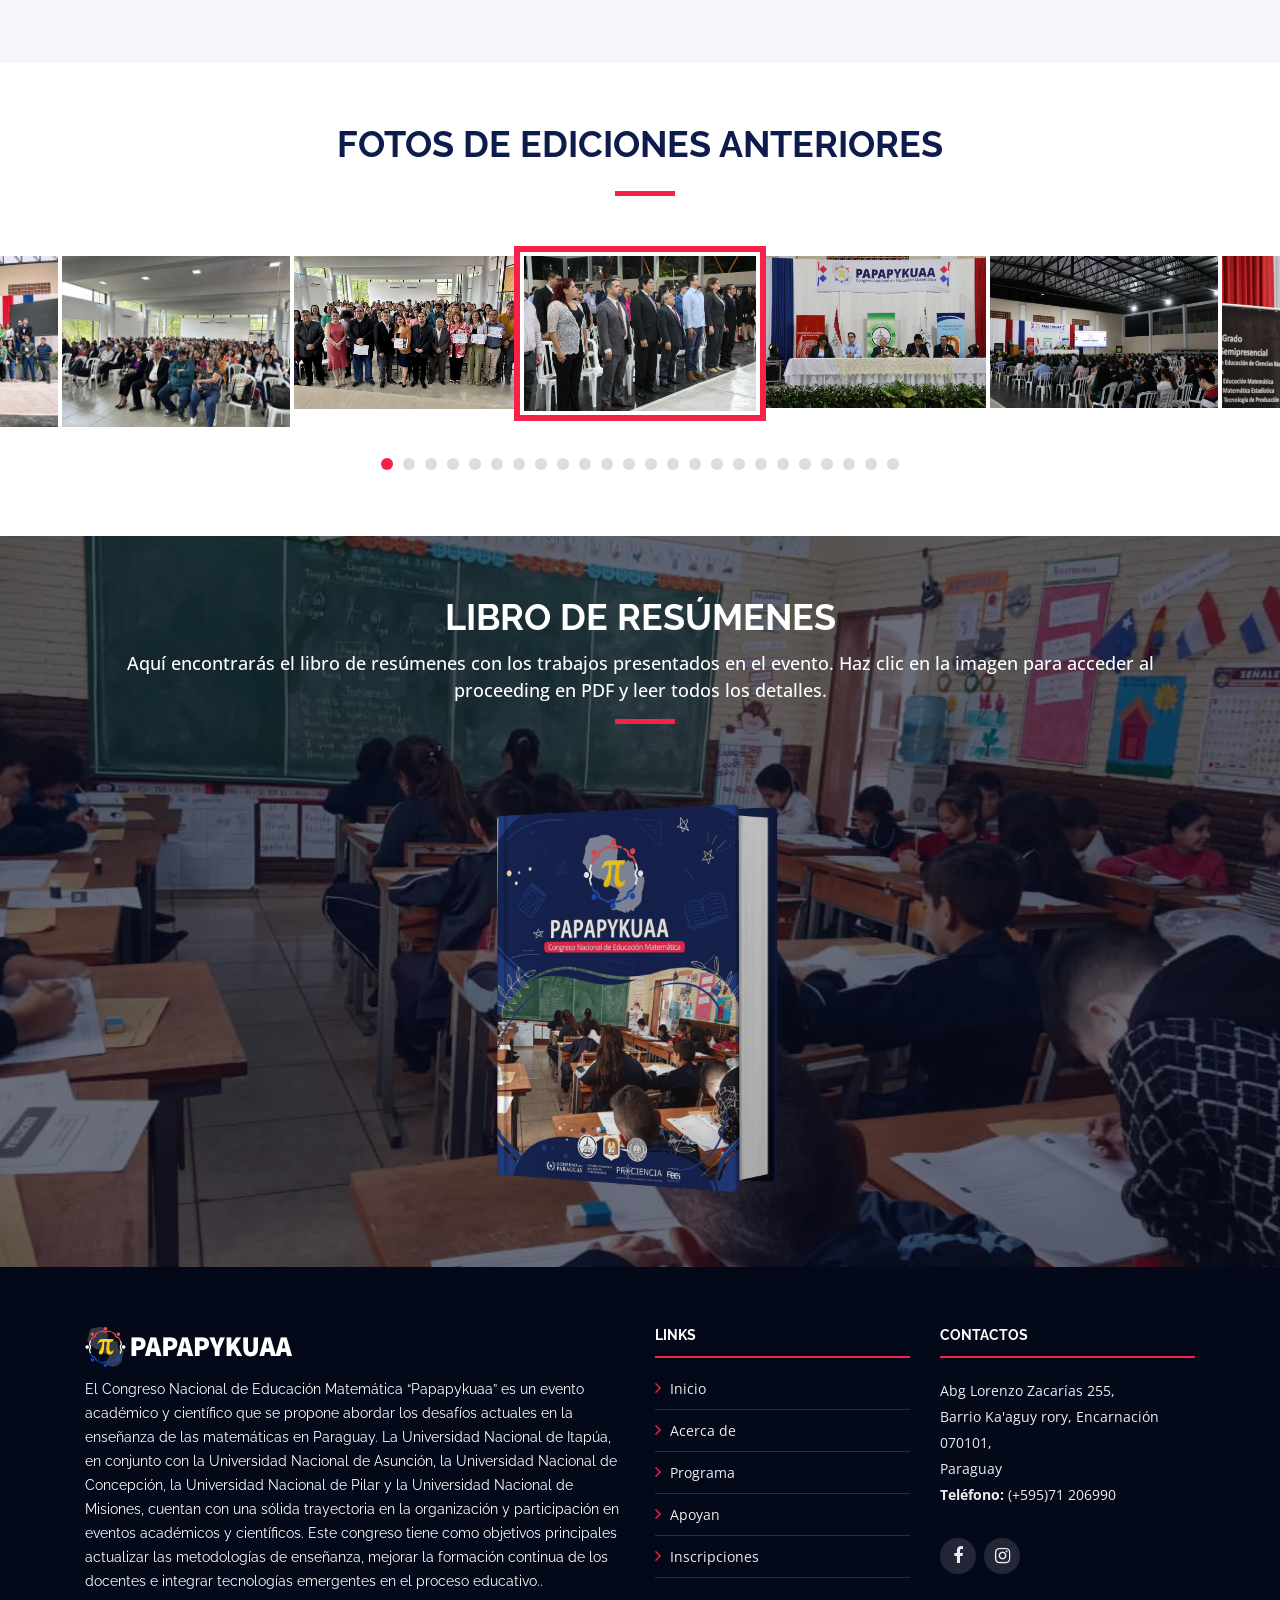
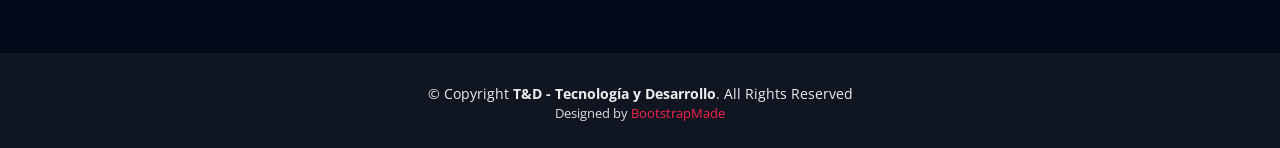
==== commit ece1affc: "cambios en la agenda, se agregaron plenarias" ====
--- a/index.html
+++ b/index.html
@@ -734,7 +734,10 @@
             <div class="row schedule-item">
               <div class="col-md-2"><time>08:00 am</time></div> 
               <div class="col-md-10">
-                <h4>Plenaria. <span></span></h4> 
+                <h4>Plenarias. <span></span></h4>
+                <p>1. INEE - Evaluaciones estandartizadas. Resultados de Paraguay en Matemática.</p>
+                <p>2. Adilio Lezcano • UNP - Victor González - Argentina </p>
+                <p>3. Marien Peggy Martínez Stark - Ministerio de Educación y Ciencias, Paraguay</p> 
                 <p>Salón Auditorio - UNI</p>
               </div>
             </div>
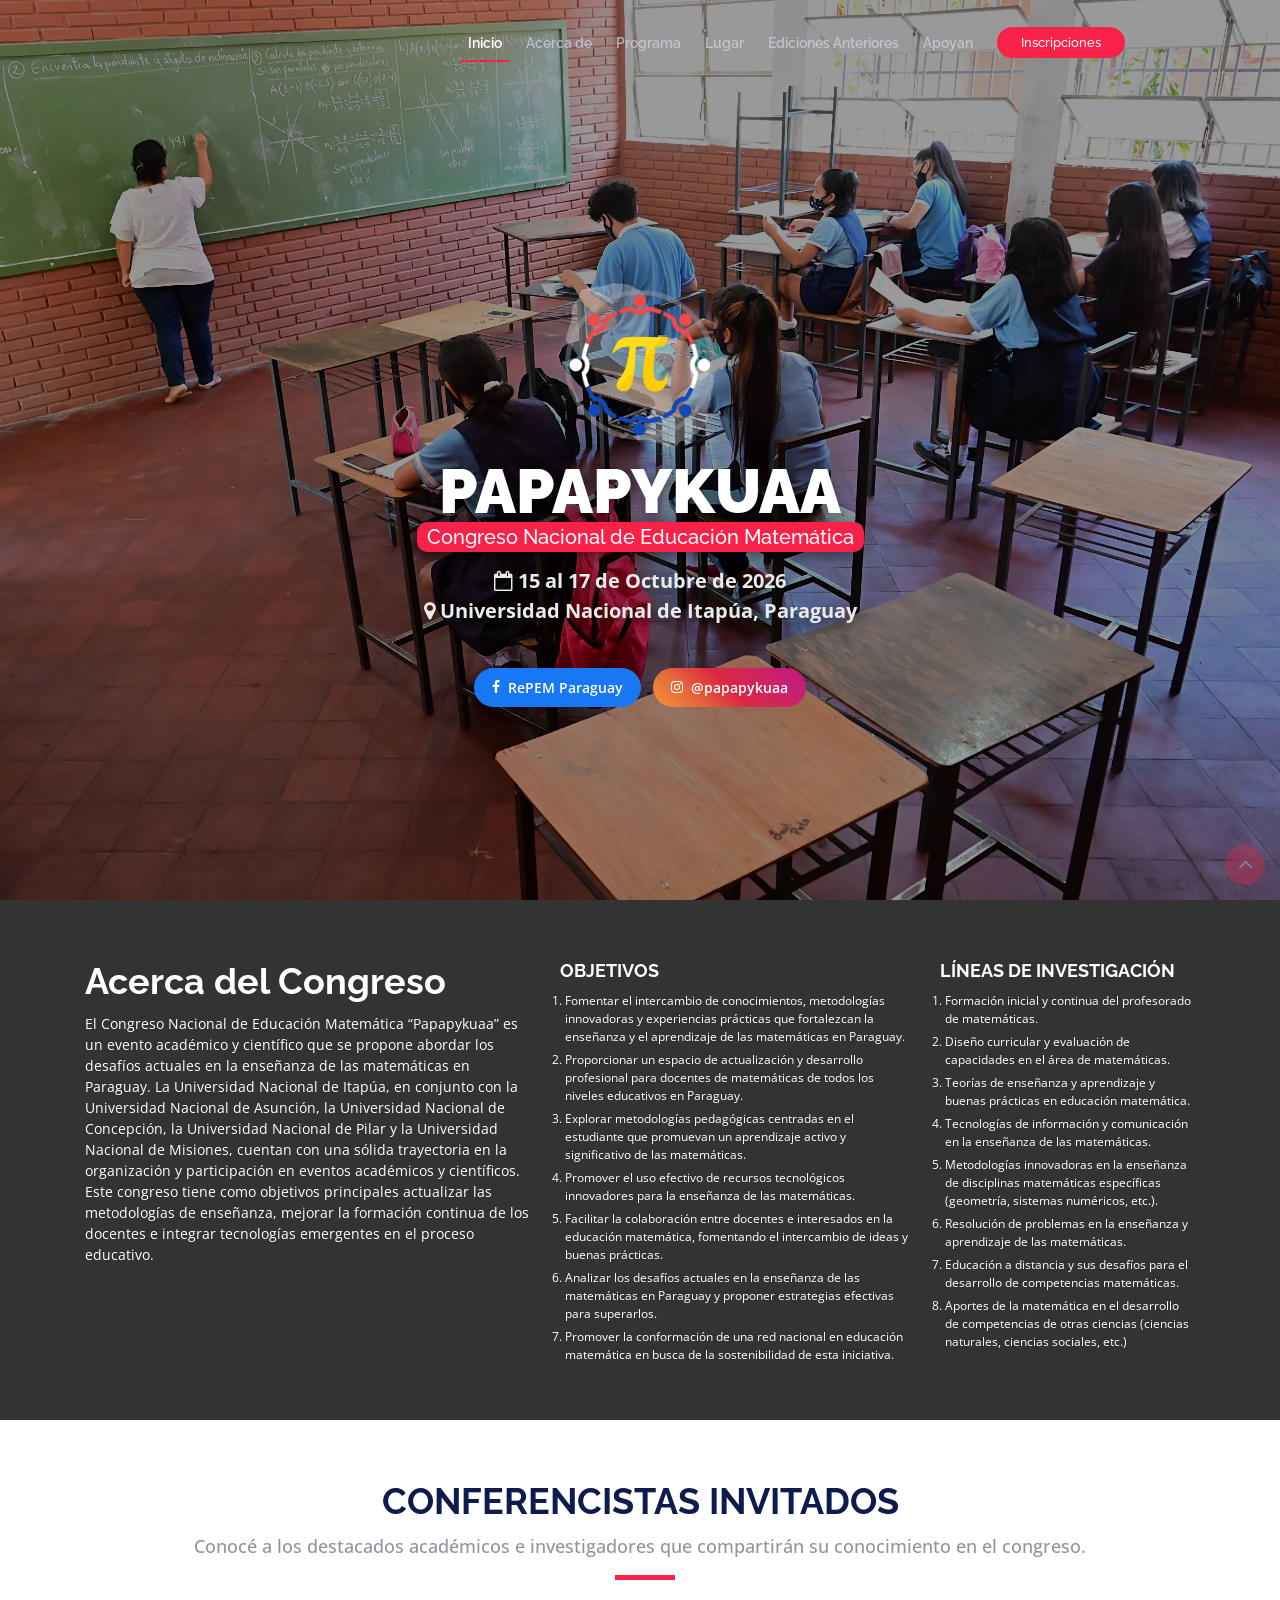
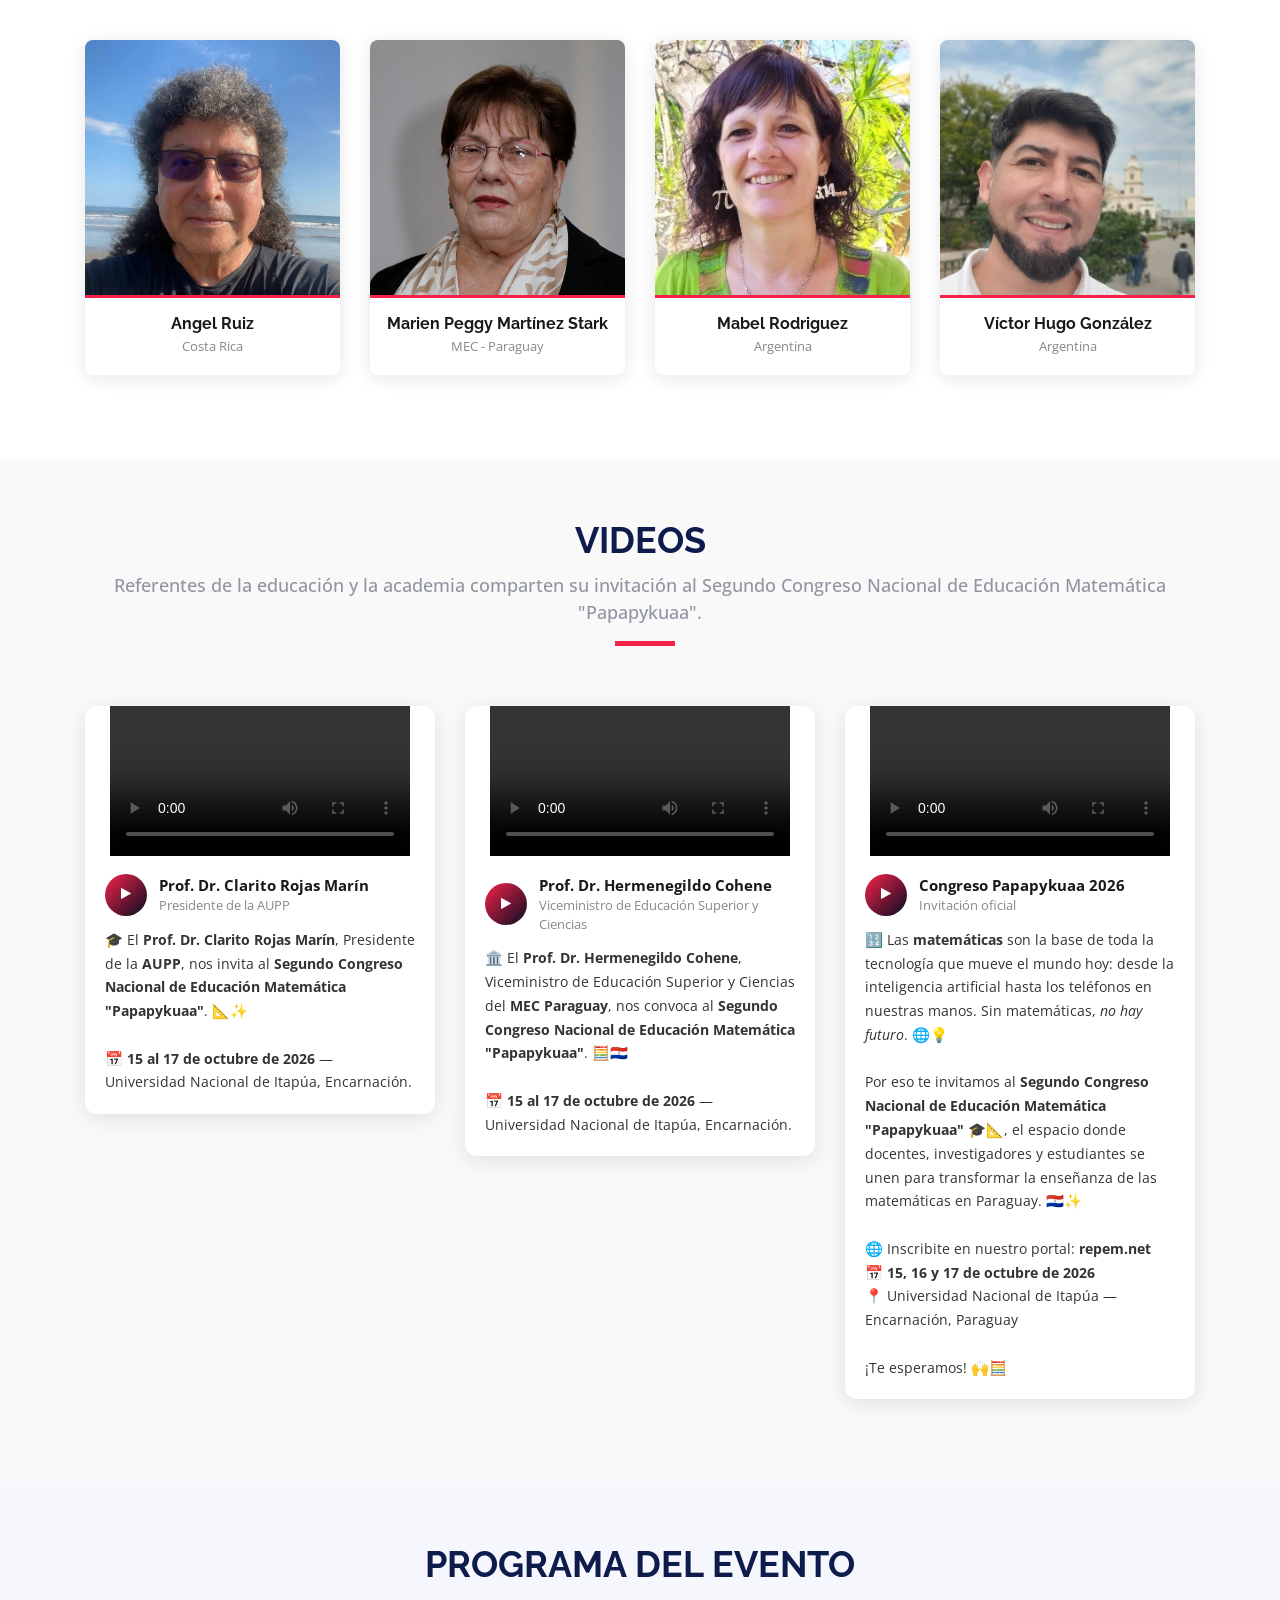
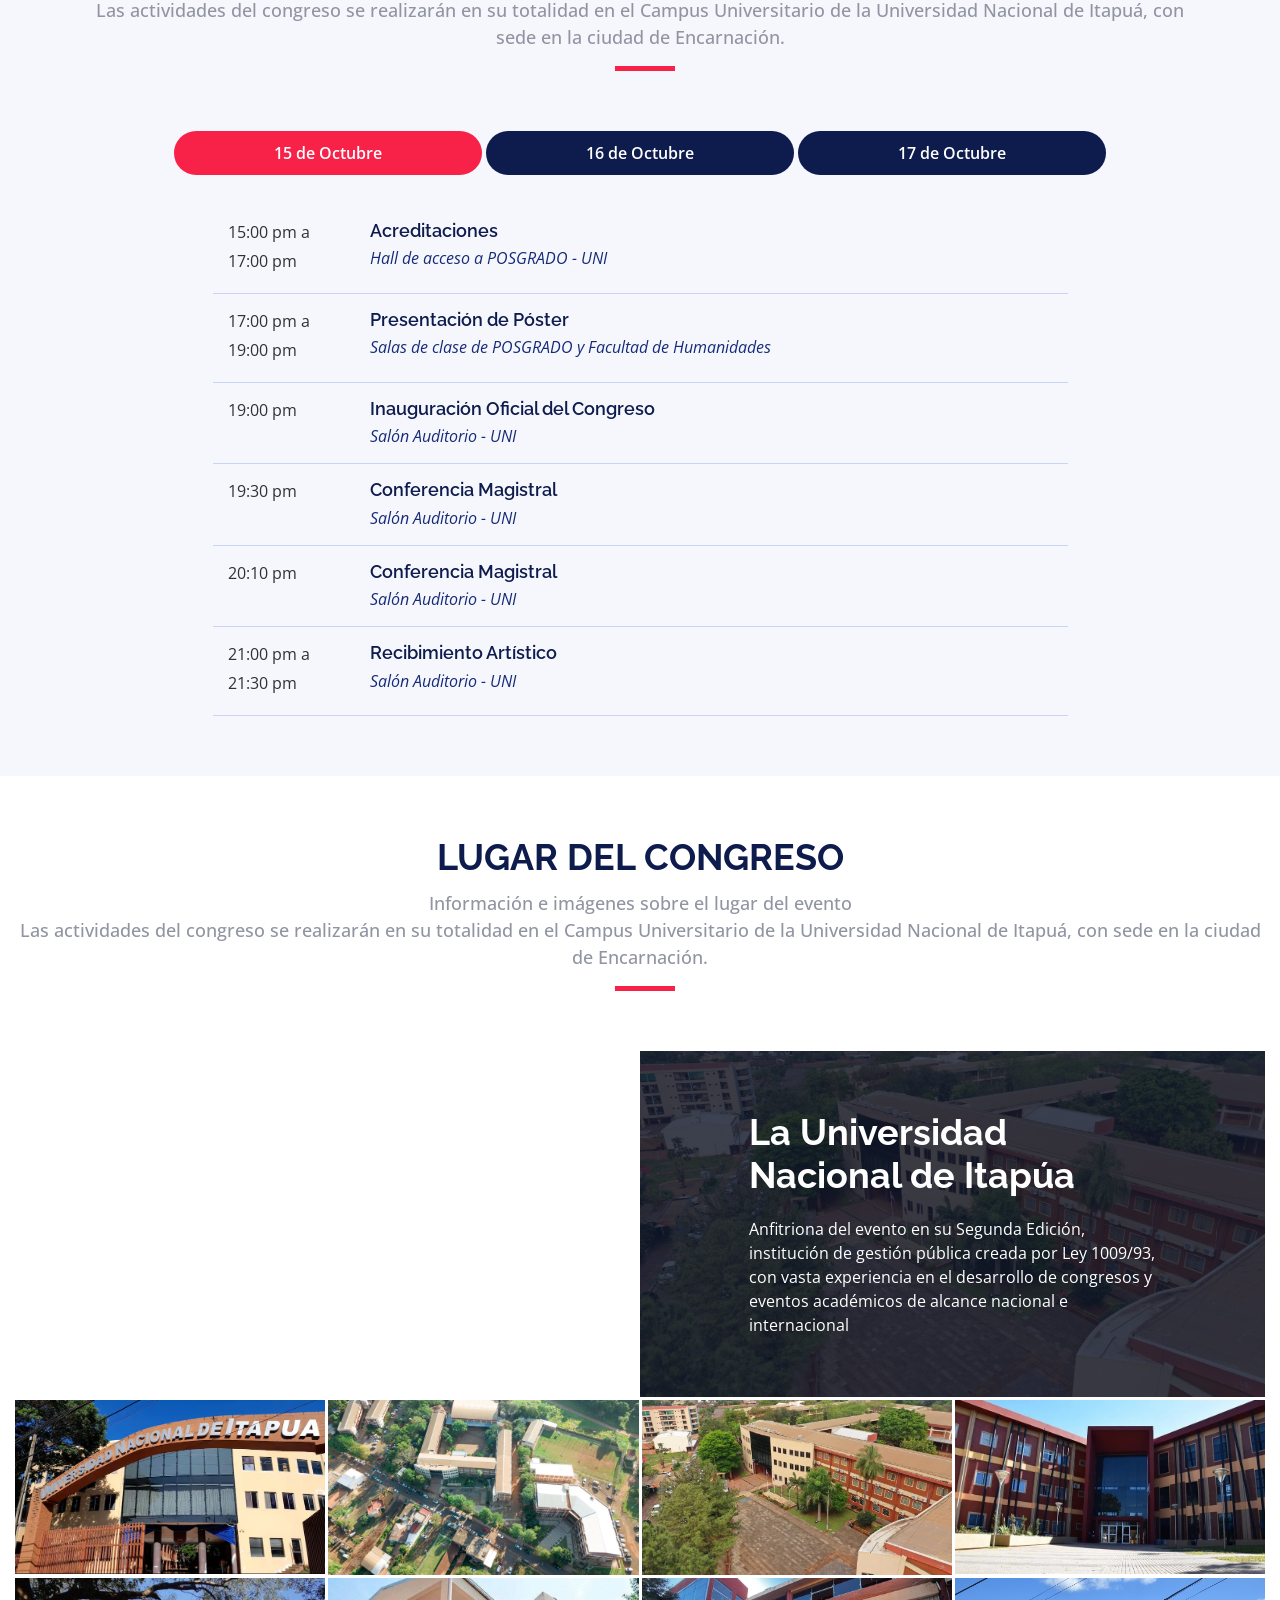
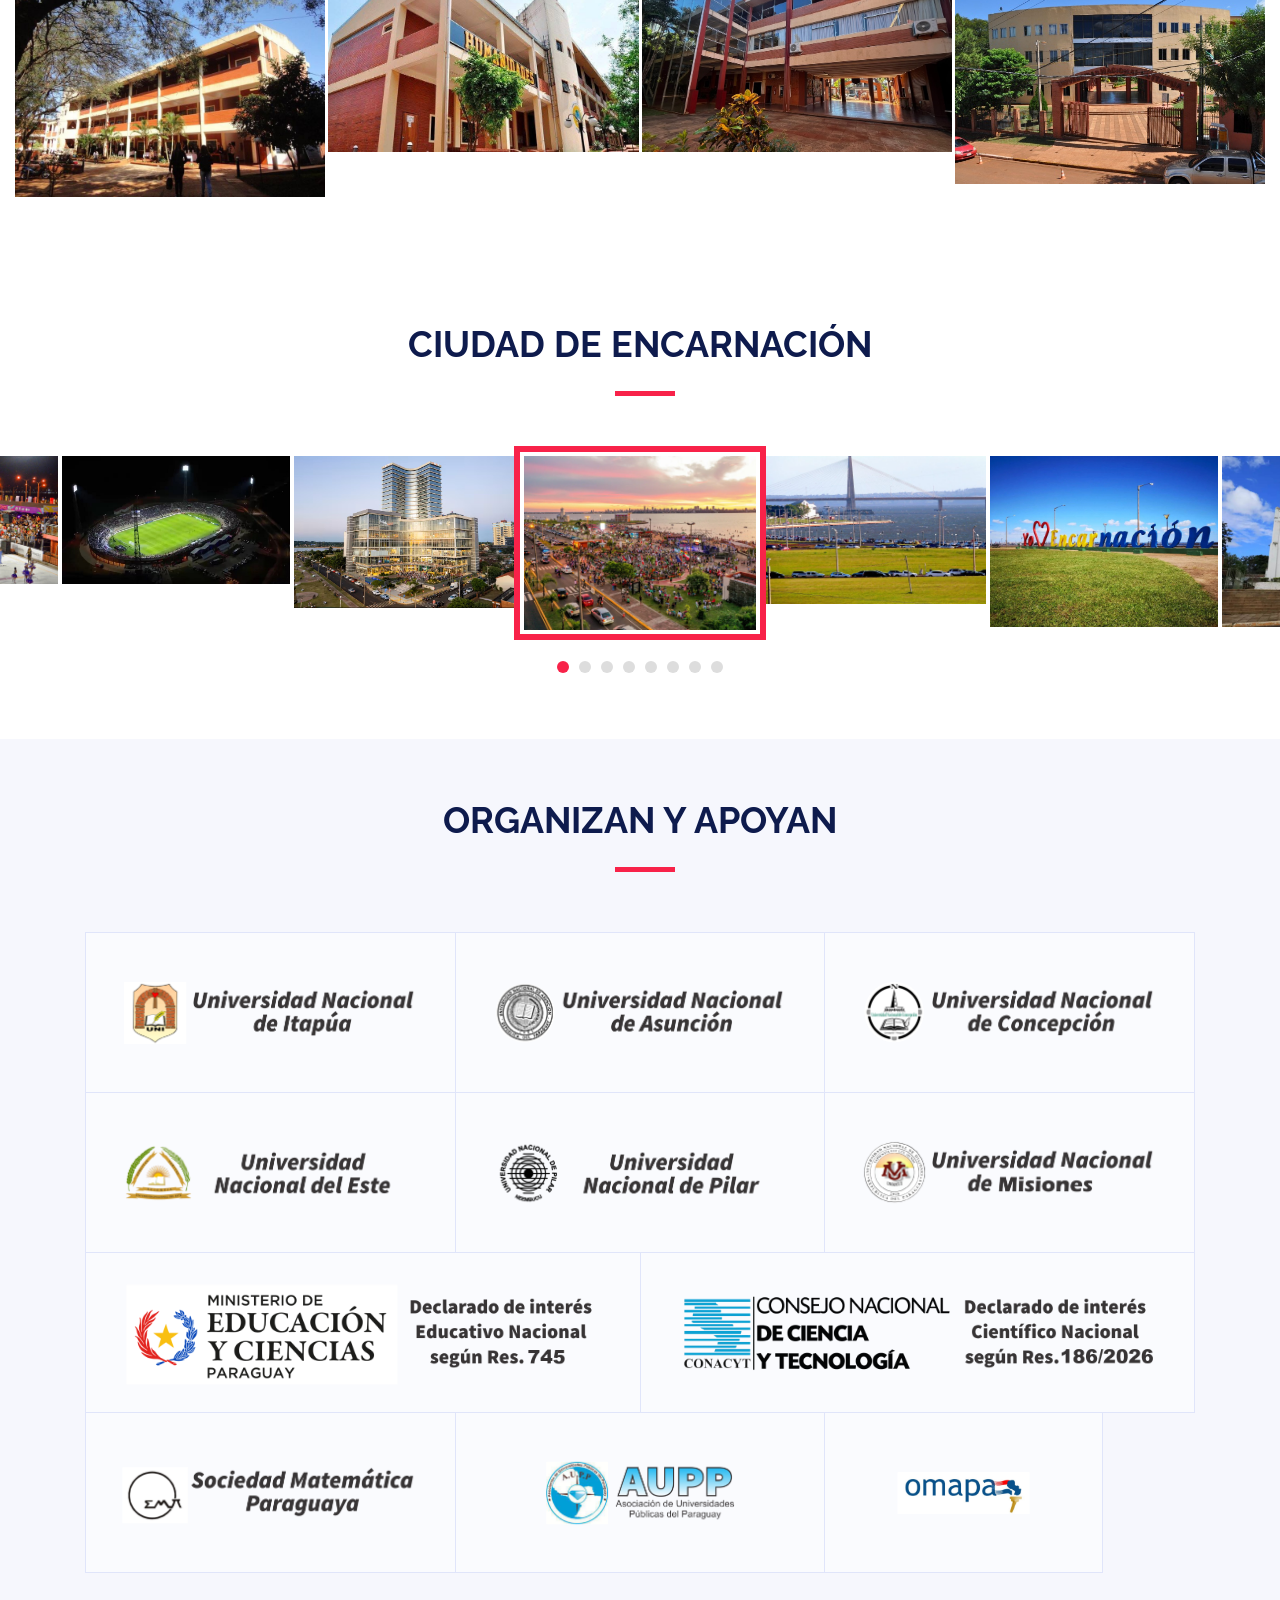
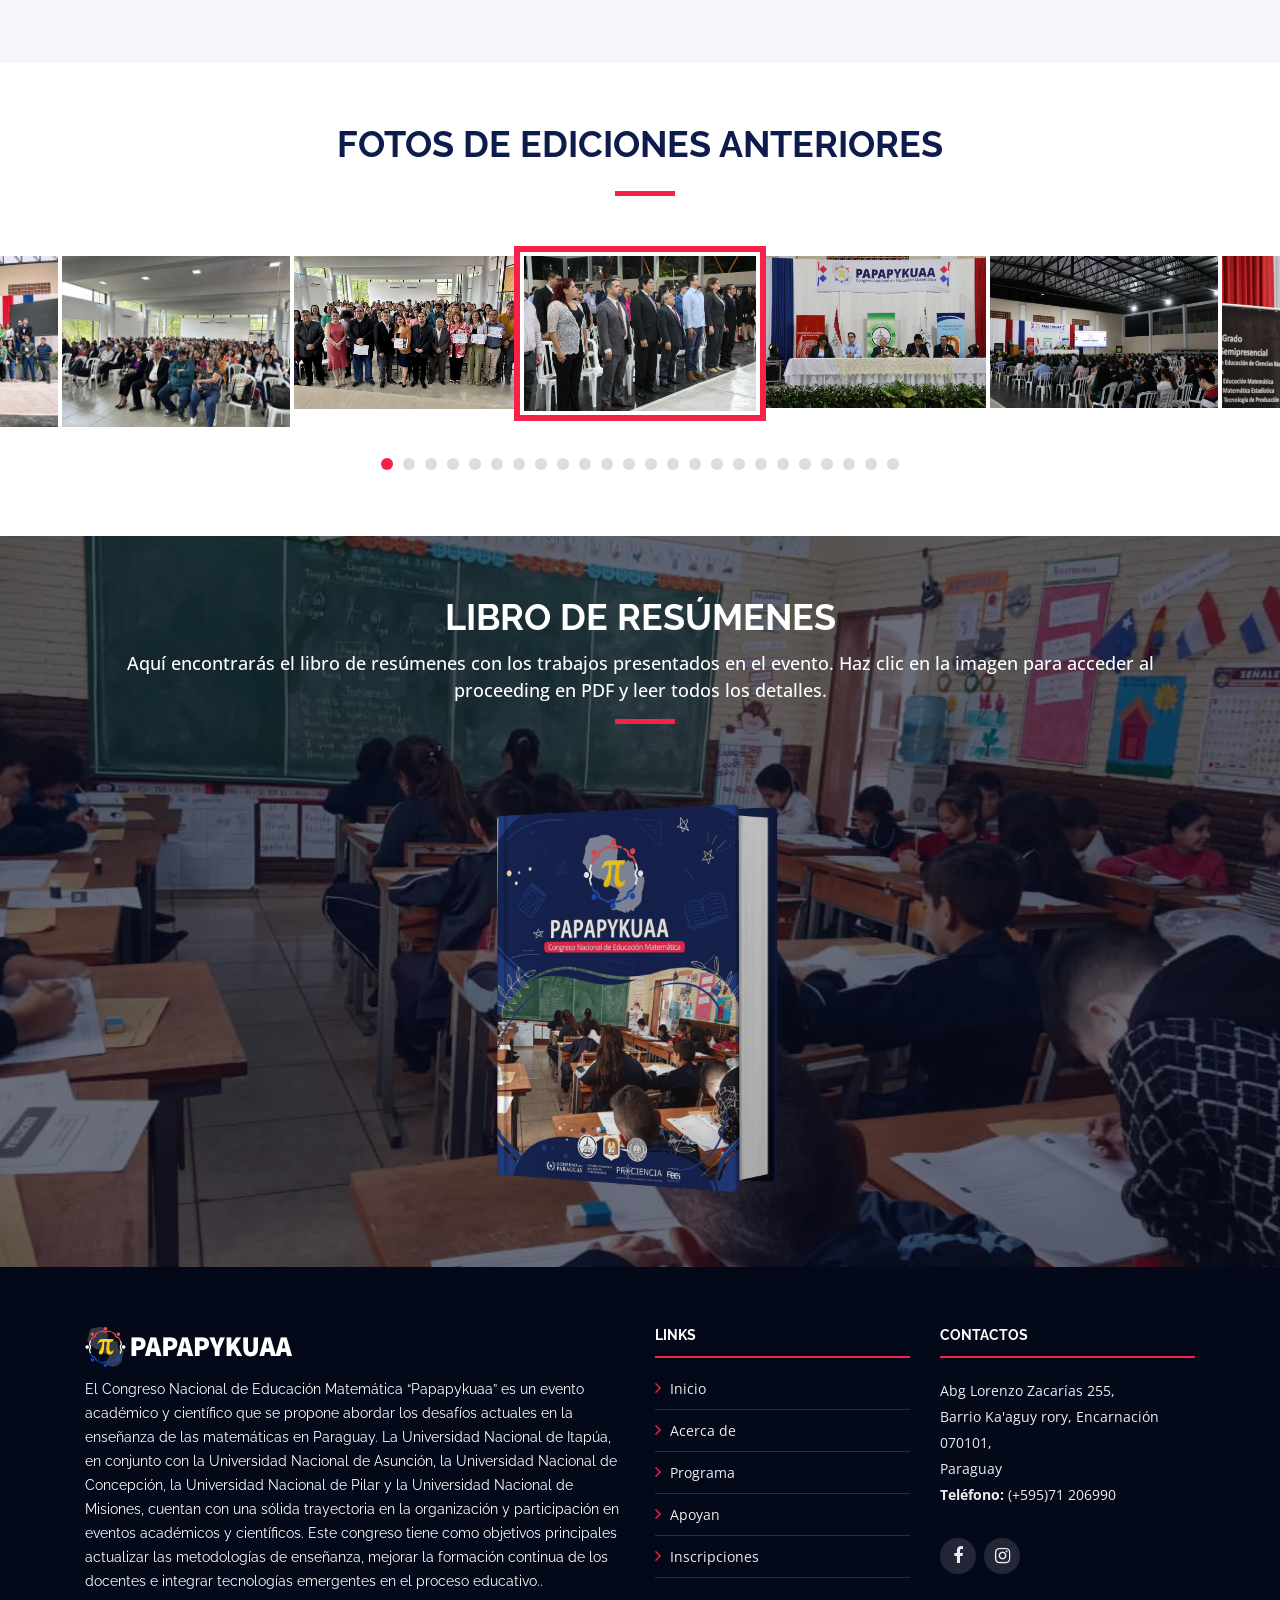
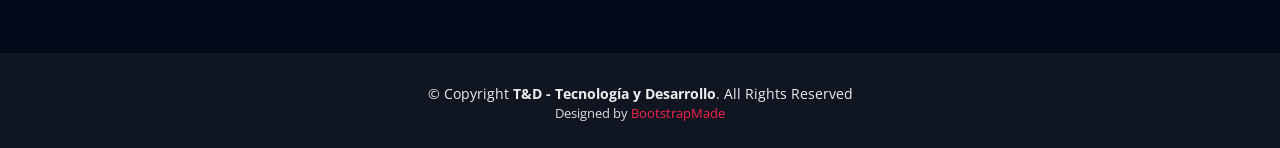
==== commit 3ebeccaa: "cambios para inscripciones cerradas" ====
--- a/index.html
+++ b/index.html
@@ -264,7 +264,7 @@
           <li><a href="#buy-tickets">Ediciones Anteriores</a></li>
           <li><a href="#supporters">Apoyan</a></li>
           <!-- <li><a href="#contact">Contactos</a></li> -->
-          <li class="buy-tickets"><a href="inscripciones.html">Inscripciones</a></li>
+          <li class="buy-tickets"><a href="inscripciones_cerradas.html">Inscripciones</a></li>
         </ul>
       </nav><!-- #nav-menu-container -->
     </div>
@@ -1172,7 +1172,7 @@
               <li><i class="fa fa-angle-right"></i> <a href="#about">Acerca de</a></li>
               <li><i class="fa fa-angle-right"></i> <a href="#schedule">Programa</a></li>
               <li><i class="fa fa-angle-right"></i> <a href="#supporters">Apoyan</a></li>
-              <li><i class="fa fa-angle-right"></i> <a href="#">Inscripciones</a></li>
+              <li><i class="fa fa-angle-right"></i> <a href="inscripciones_cerradas.html">Inscripciones</a></li>
             </ul>
           </div>
 
